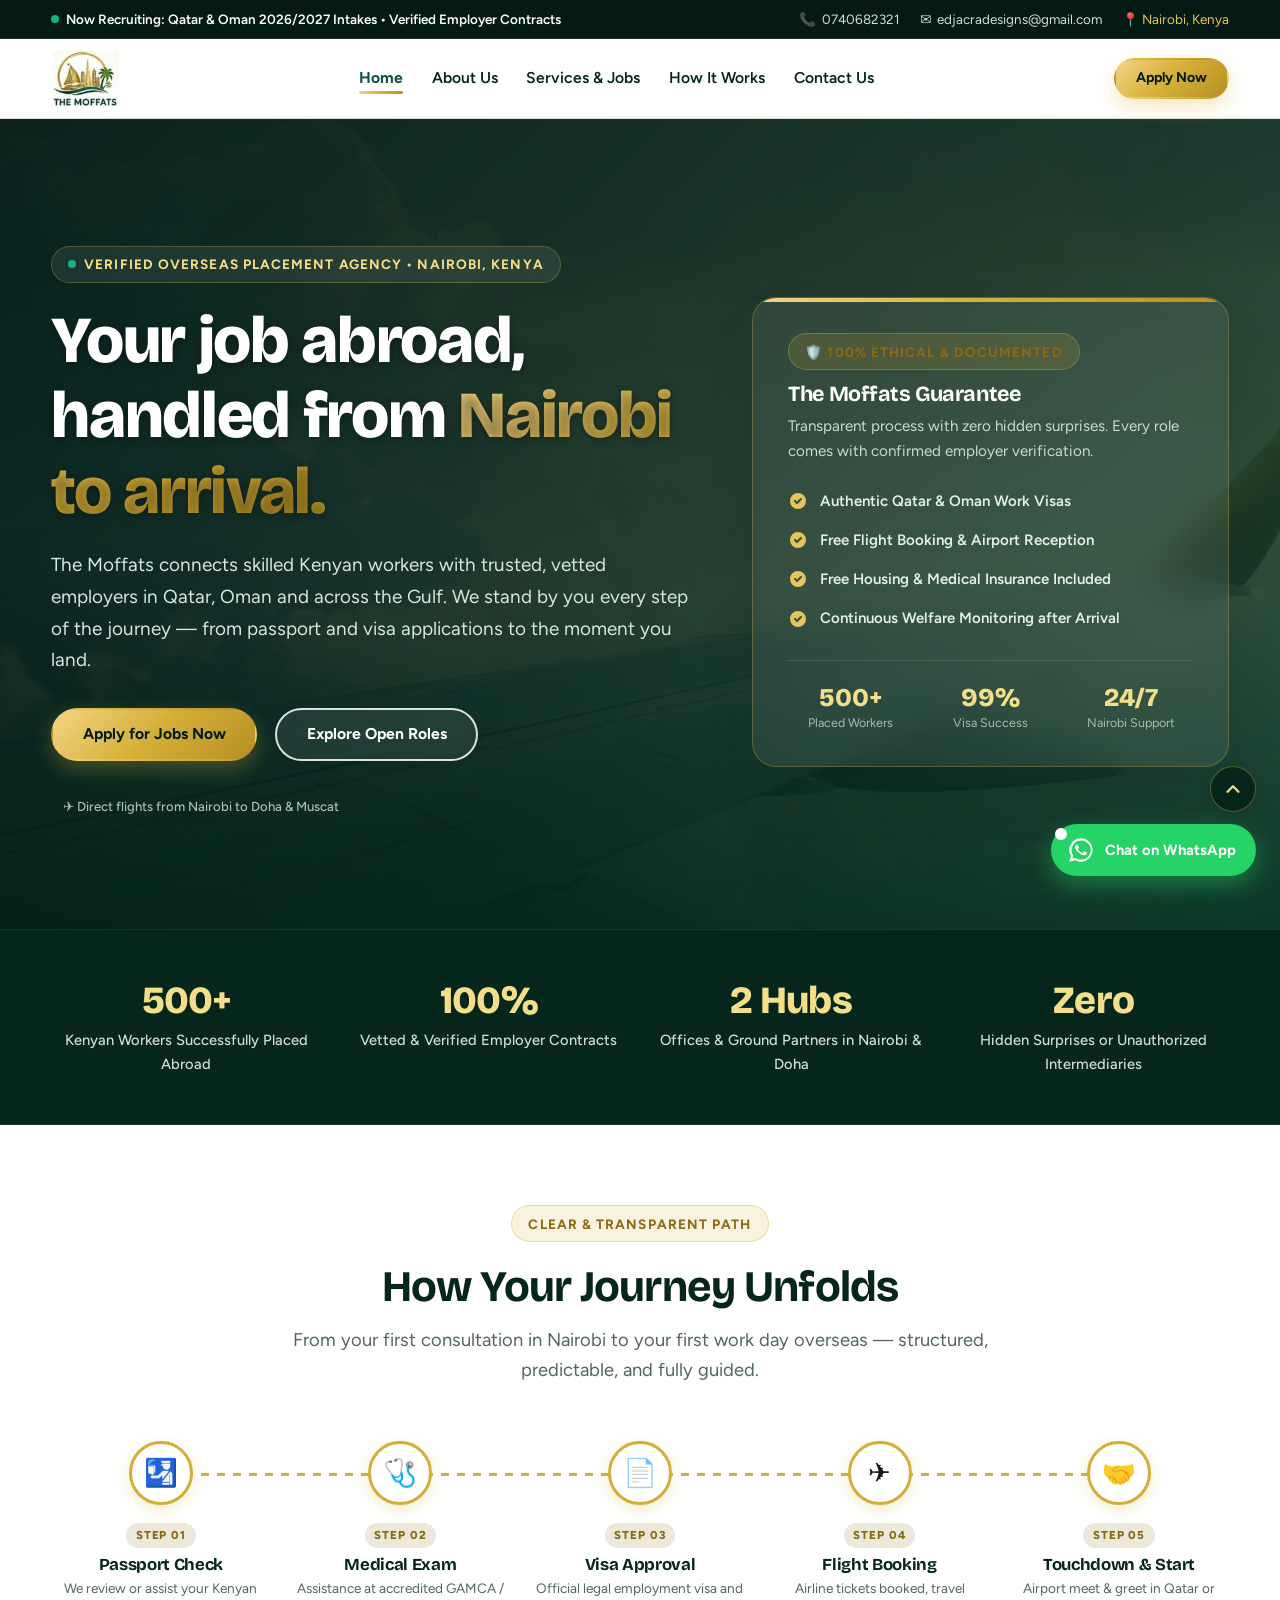
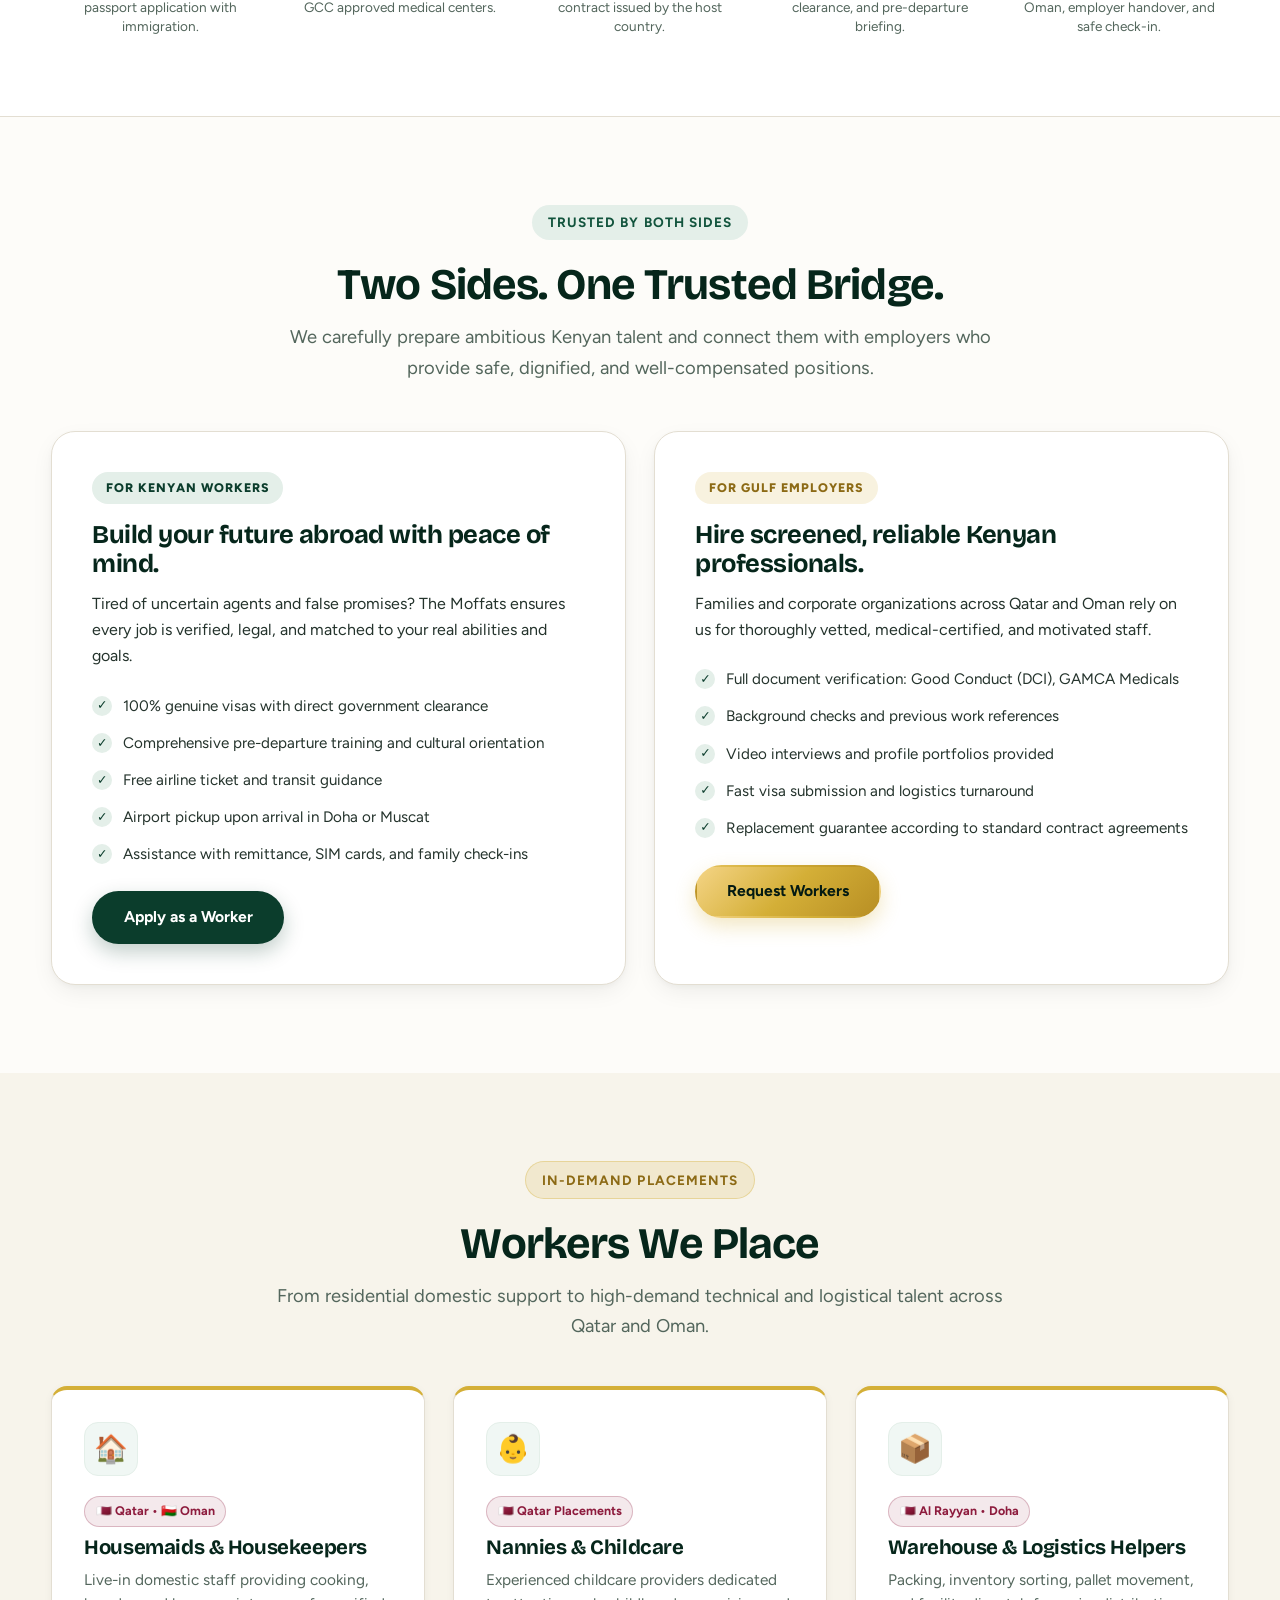
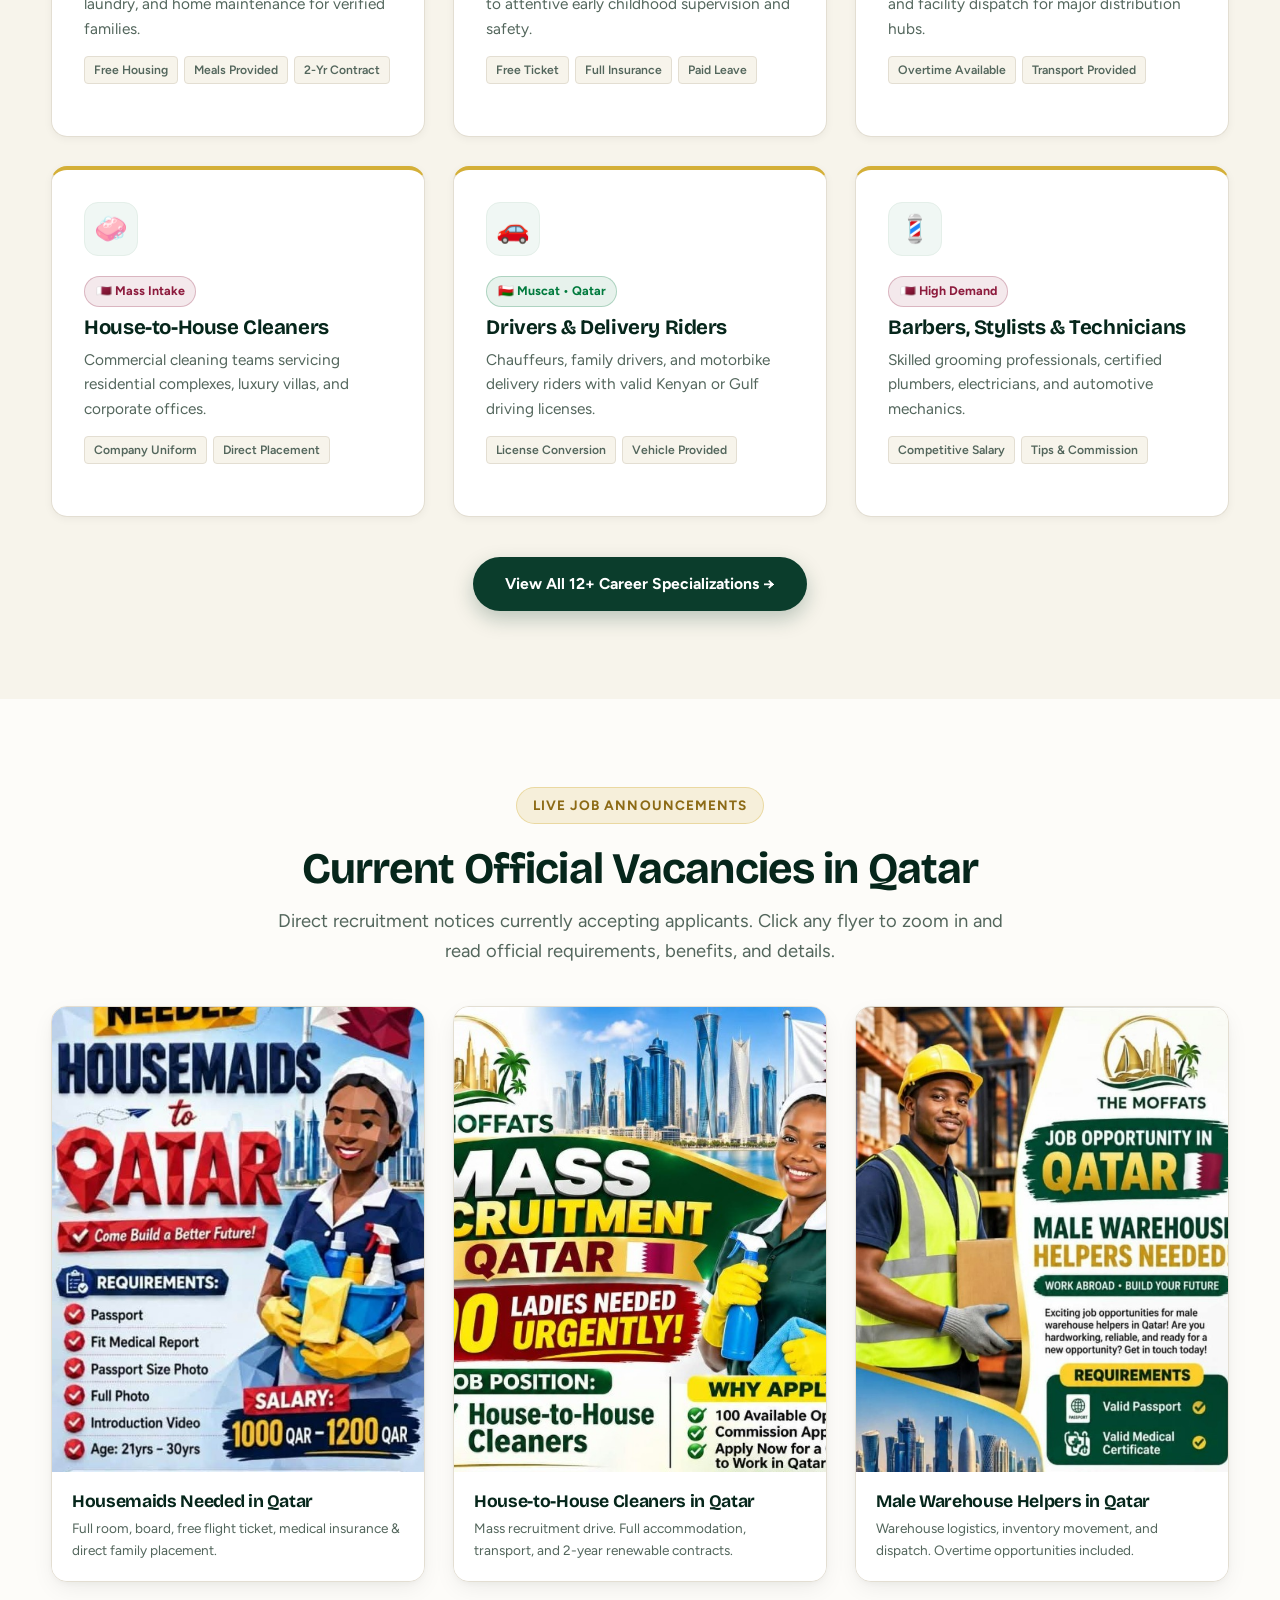
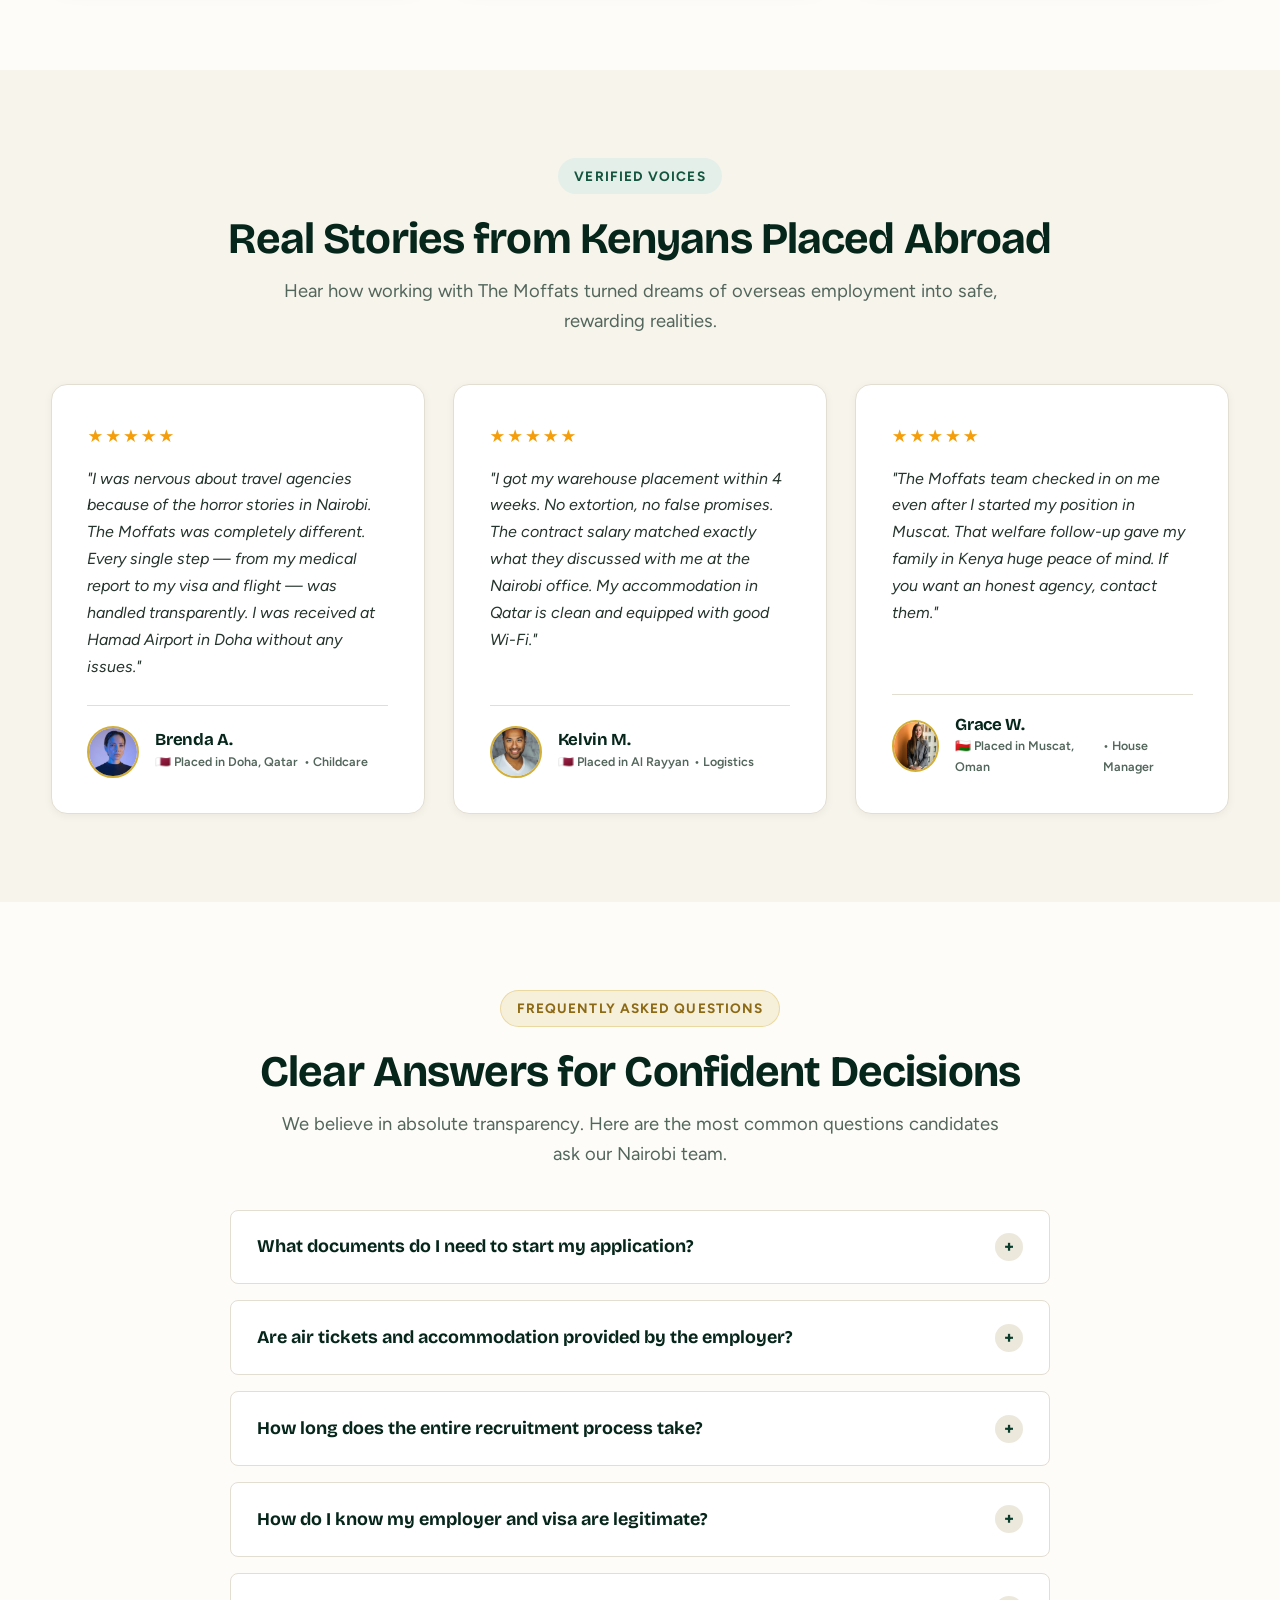
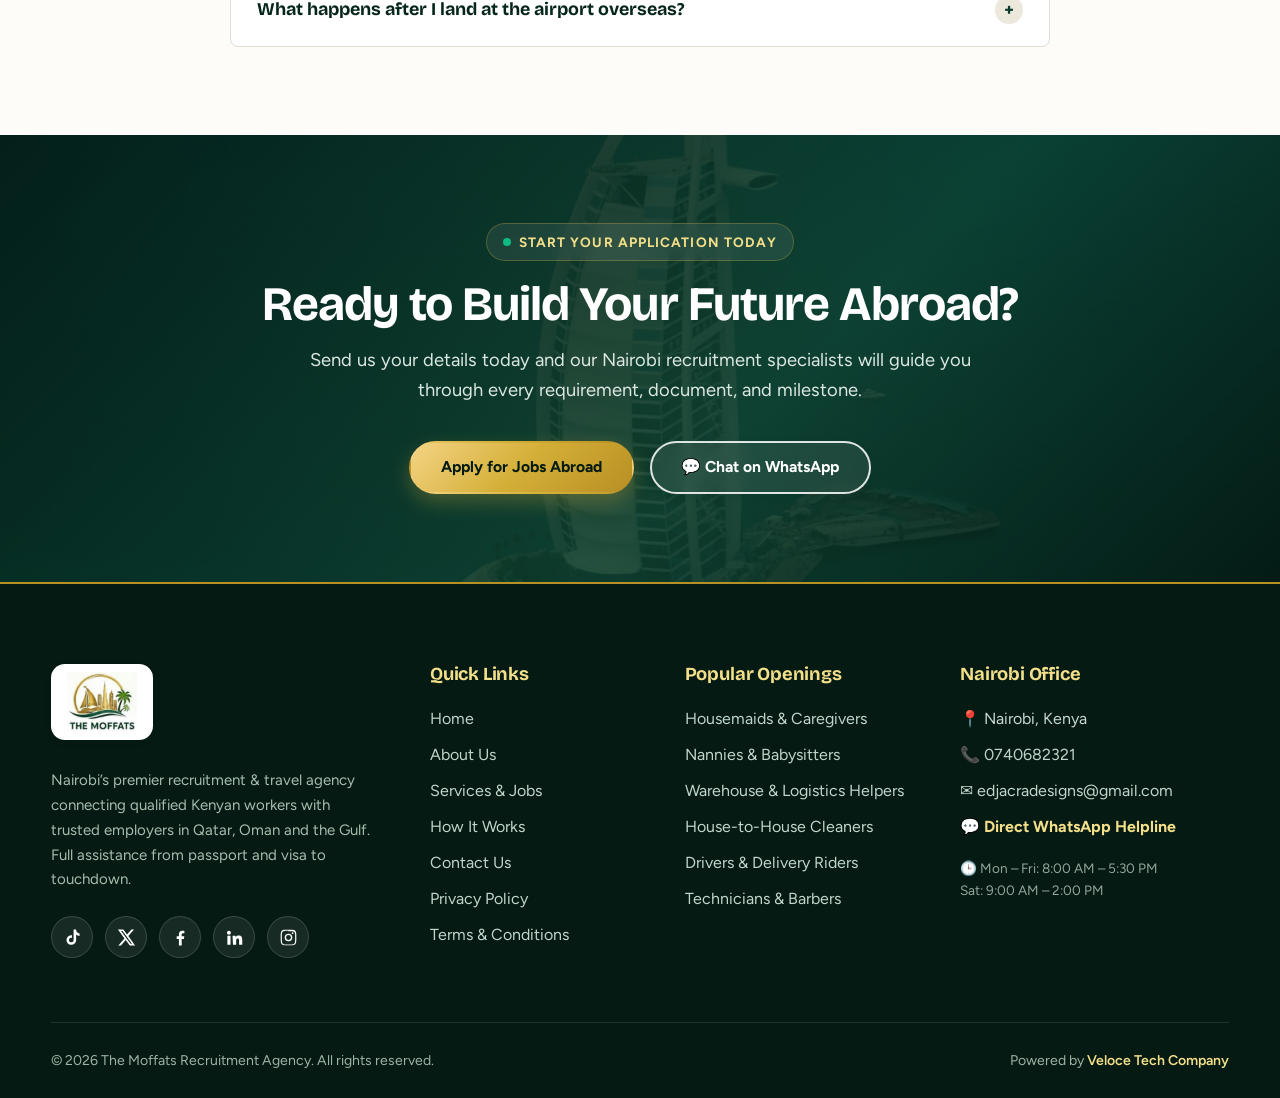
==== index.html @ 2dc6fce7 "Add files via upload" ====
<!DOCTYPE html>
<html lang="en">
<head>
<meta charset="UTF-8">
<meta name="viewport" content="width=device-width, initial-scale=1">
<title>Work Abroad Made Simple | The Moffats Nairobi</title>
<meta name="description" content="The Moffats connects skilled Kenyan workers to trusted employers in Qatar, Oman and beyond. Full passport, medical, visa, flight and arrival support.">
<link rel="icon" type="image/png" href="images/favicon.png">
<link rel="shortcut icon" href="images/favicon.ico">
<link rel="apple-touch-icon" href="images/favicon.png">
<link rel="preconnect" href="https://fonts.googleapis.com">
<link rel="preconnect" href="https://fonts.gstatic.com" crossorigin>
<link href="https://fonts.googleapis.com/css2?family=Bricolage+Grotesque:wght@600;700;800&family=Figtree:wght@400;500;600;700&display=swap" rel="stylesheet">
<link rel="stylesheet" href="css/styles.css">
</head>
<body>
<div id="site-header"></div>
<main>

<!-- HERO SECTION WITH ROTATING & ZOOMING KEN BURNS BACKGROUND -->
<section class="hero">
  <div class="hero-slider-track" id="hero-slider-track">
    <div class="hero-slide active" style="background-image: url('images/hero-flight.jpg');"></div>
    <div class="hero-slide" style="background-image: url('images/hero-gulf.jpg');"></div>
    <div class="hero-slide" style="background-image: url('images/hero-airport.jpg');"></div>
    <div class="hero-slide" style="background-image: url('images/hero-travelers.jpg');"></div>
  </div>
  <div class="hero-overlay"></div>

  <div class="wrap">
    <div class="hero-grid">
      <div>
        <div class="eyebrow eyebrow-dark">
          <span class="pulse-dot"></span>
          <span>Verified Overseas Placement Agency • Nairobi, Kenya</span>
        </div>
        <h1>Your job abroad, handled from <span class="text-gold">Nairobi to arrival.</span></h1>
        <p>The Moffats connects skilled Kenyan workers with trusted, vetted employers in Qatar, Oman and across the Gulf. We stand by you every step of the journey — from passport and visa applications to the moment you land.</p>
        
        <div class="cta">
          <a class="btn btn-gold" href="contact.html">Apply for Jobs Now</a>
          <a class="btn btn-line" href="services.html">Explore Open Roles</a>
        </div>

        <div class="hero-slider-nav" id="hero-slider-nav"></div>
        <div class="hero-slide-caption" id="hero-slide-caption">
          ✈️ Direct flights from Nairobi to Doha &amp; Muscat
        </div>
      </div>

      <div>
        <div class="hero-card">
          <div class="eyebrow eyebrow-gold" style="margin-bottom:0.75rem;">
            <span>🛡️ 100% Ethical &amp; Documented</span>
          </div>
          <h3>The Moffats Guarantee</h3>
          <p>Transparent process with zero hidden surprises. Every role comes with confirmed employer verification.</p>
          
          <ul class="hero-perk-list">
            <li class="hero-perk-item">
              <svg viewBox="0 0 20 20"><path fill-rule="evenodd" d="M10 18a8 8 0 100-16 8 8 0 000 16zm3.707-9.293a1 1 0 00-1.414-1.414L9 10.586 7.707 9.293a1 1 0 00-1.414 1.414l2 2a1 1 0 001.414 0l4-4z" clip-rule="evenodd"/></svg>
              <span>Authentic Qatar &amp; Oman Work Visas</span>
            </li>
            <li class="hero-perk-item">
              <svg viewBox="0 0 20 20"><path fill-rule="evenodd" d="M10 18a8 8 0 100-16 8 8 0 000 16zm3.707-9.293a1 1 0 00-1.414-1.414L9 10.586 7.707 9.293a1 1 0 00-1.414 1.414l2 2a1 1 0 001.414 0l4-4z" clip-rule="evenodd"/></svg>
              <span>Free Flight Booking &amp; Airport Reception</span>
            </li>
            <li class="hero-perk-item">
              <svg viewBox="0 0 20 20"><path fill-rule="evenodd" d="M10 18a8 8 0 100-16 8 8 0 000 16zm3.707-9.293a1 1 0 00-1.414-1.414L9 10.586 7.707 9.293a1 1 0 00-1.414 1.414l2 2a1 1 0 001.414 0l4-4z" clip-rule="evenodd"/></svg>
              <span>Free Housing &amp; Medical Insurance Included</span>
            </li>
            <li class="hero-perk-item">
              <svg viewBox="0 0 20 20"><path fill-rule="evenodd" d="M10 18a8 8 0 100-16 8 8 0 000 16zm3.707-9.293a1 1 0 00-1.414-1.414L9 10.586 7.707 9.293a1 1 0 00-1.414 1.414l2 2a1 1 0 001.414 0l4-4z" clip-rule="evenodd"/></svg>
              <span>Continuous Welfare Monitoring after Arrival</span>
            </li>
          </ul>

          <div class="hero-stats-row">
            <div>
              <div class="hero-stat-val">500+</div>
              <div class="hero-stat-lbl">Placed Workers</div>
            </div>
            <div>
              <div class="hero-stat-val">99%</div>
              <div class="hero-stat-lbl">Visa Success</div>
            </div>
            <div>
              <div class="hero-stat-val">24/7</div>
              <div class="hero-stat-lbl">Nairobi Support</div>
            </div>
          </div>
        </div>
      </div>
    </div>
  </div>
</section>

<!-- TRUST STATS STRIP -->
<div class="trust-strip">
  <div class="wrap">
    <div class="trust-strip-grid">
      <div class="trust-item">
        <h3>500+</h3>
        <p>Kenyan Workers Successfully Placed Abroad</p>
      </div>
      <div class="trust-item">
        <h3>100%</h3>
        <p>Vetted &amp; Verified Employer Contracts</p>
      </div>
      <div class="trust-item">
        <h3>2 Hubs</h3>
        <p>Offices &amp; Ground Partners in Nairobi &amp; Doha</p>
      </div>
      <div class="trust-item">
        <h3>Zero</h3>
        <p>Hidden Surprises or Unauthorized Intermediaries</p>
      </div>
    </div>
  </div>
</div>

<!-- 5-STEP JOURNEY ROUTE -->
<section class="route-section">
  <div class="wrap center">
    <div class="eyebrow eyebrow-gold">
      <span>Clear &amp; Transparent Path</span>
    </div>
    <h2>How Your Journey Unfolds</h2>
    <p class="lead">From your first consultation in Nairobi to your first work day overseas — structured, predictable, and fully guided.</p>

    <div class="route-timeline">
      <div class="route-node">
        <div class="route-icon-box">🛂</div>
        <span class="route-step-num">Step 01</span>
        <h4>Passport Check</h4>
        <p>We review or assist your Kenyan passport application with immigration.</p>
      </div>
      <div class="route-node">
        <div class="route-icon-box">🩺</div>
        <span class="route-step-num">Step 02</span>
        <h4>Medical Exam</h4>
        <p>Assistance at accredited GAMCA / GCC approved medical centers.</p>
      </div>
      <div class="route-node">
        <div class="route-icon-box">📄</div>
        <span class="route-step-num">Step 03</span>
        <h4>Visa Approval</h4>
        <p>Official legal employment visa and contract issued by the host country.</p>
      </div>
      <div class="route-node">
        <div class="route-icon-box">✈️</div>
        <span class="route-step-num">Step 04</span>
        <h4>Flight Booking</h4>
        <p>Airline tickets booked, travel clearance, and pre-departure briefing.</p>
      </div>
      <div class="route-node">
        <div class="route-icon-box">🤝</div>
        <span class="route-step-num">Step 05</span>
        <h4>Touchdown &amp; Start</h4>
        <p>Airport meet &amp; greet in Qatar or Oman, employer handover, and safe check-in.</p>
      </div>
    </div>
  </div>
</section>

<!-- WHO WE HELP (DUAL AUDIENCE) -->
<section>
  <div class="wrap">
    <div class="center" style="margin-bottom:3rem;">
      <div class="eyebrow">
        <span>Trusted By Both Sides</span>
      </div>
      <h2>Two Sides. One Trusted Bridge.</h2>
      <p class="lead">We carefully prepare ambitious Kenyan talent and connect them with employers who provide safe, dignified, and well-compensated positions.</p>
    </div>

    <div class="grid g2">
      <div class="audience-card">
        <span class="audience-badge worker">For Kenyan Workers</span>
        <h3>Build your future abroad with peace of mind.</h3>
        <p>Tired of uncertain agents and false promises? The Moffats ensures every job is verified, legal, and matched to your real abilities and goals.</p>
        
        <ul class="checklist">
          <li>100% genuine visas with direct government clearance</li>
          <li>Comprehensive pre-departure training and cultural orientation</li>
          <li>Free airline ticket and transit guidance</li>
          <li>Airport pickup upon arrival in Doha or Muscat</li>
          <li>Assistance with remittance, SIM cards, and family check-ins</li>
        </ul>

        <div style="margin-top:1.5rem;">
          <a class="btn btn-green" href="contact.html">Apply as a Worker</a>
        </div>
      </div>

      <div class="audience-card">
        <span class="audience-badge employer">For Gulf Employers</span>
        <h3>Hire screened, reliable Kenyan professionals.</h3>
        <p>Families and corporate organizations across Qatar and Oman rely on us for thoroughly vetted, medical-certified, and motivated staff.</p>

        <ul class="checklist">
          <li>Full document verification: Good Conduct (DCI), GAMCA Medicals</li>
          <li>Background checks and previous work references</li>
          <li>Video interviews and profile portfolios provided</li>
          <li>Fast visa submission and logistics turnaround</li>
          <li>Replacement guarantee according to standard contract agreements</li>
        </ul>

        <div style="margin-top:1.5rem;">
          <a class="btn btn-gold" href="contact.html">Request Workers</a>
        </div>
      </div>
    </div>
  </div>
</section>

<!-- ROLES WE PLACE (CLEAN CARDS) -->
<section class="sand">
  <div class="wrap">
    <div class="center">
      <div class="eyebrow eyebrow-gold">
        <span>In-Demand Placements</span>
      </div>
      <h2>Workers We Place</h2>
      <p class="lead">From residential domestic support to high-demand technical and logistical talent across Qatar and Oman.</p>
    </div>

    <div class="grid g3">
      <div class="card gold">
        <div class="card-icon">🏠</div>
        <div class="job-badge job-badge-qatar" style="align-self:flex-start; margin-bottom:0.6rem;">🇶🇦 Qatar &bull; 🇴🇲 Oman</div>
        <h3>Housemaids &amp; Housekeepers</h3>
        <p>Live-in domestic staff providing cooking, laundry, and home maintenance for verified families.</p>
        <div class="job-perks">
          <span class="perk-tag">Free Housing</span>
          <span class="perk-tag">Meals Provided</span>
          <span class="perk-tag">2-Yr Contract</span>
        </div>
      </div>

      <div class="card gold">
        <div class="card-icon">👶</div>
        <div class="job-badge job-badge-qatar" style="align-self:flex-start; margin-bottom:0.6rem;">🇶🇦 Qatar Placements</div>
        <h3>Nannies &amp; Childcare</h3>
        <p>Experienced childcare providers dedicated to attentive early childhood supervision and safety.</p>
        <div class="job-perks">
          <span class="perk-tag">Free Ticket</span>
          <span class="perk-tag">Full Insurance</span>
          <span class="perk-tag">Paid Leave</span>
        </div>
      </div>

      <div class="card gold">
        <div class="card-icon">📦</div>
        <div class="job-badge job-badge-qatar" style="align-self:flex-start; margin-bottom:0.6rem;">🇶🇦 Al Rayyan &bull; Doha</div>
        <h3>Warehouse &amp; Logistics Helpers</h3>
        <p>Packing, inventory sorting, pallet movement, and facility dispatch for major distribution hubs.</p>
        <div class="job-perks">
          <span class="perk-tag">Overtime Available</span>
          <span class="perk-tag">Transport Provided</span>
        </div>
      </div>

      <div class="card gold">
        <div class="card-icon">🧼</div>
        <div class="job-badge job-badge-qatar" style="align-self:flex-start; margin-bottom:0.6rem;">🇶🇦 Mass Intake</div>
        <h3>House-to-House Cleaners</h3>
        <p>Commercial cleaning teams servicing residential complexes, luxury villas, and corporate offices.</p>
        <div class="job-perks">
          <span class="perk-tag">Company Uniform</span>
          <span class="perk-tag">Direct Placement</span>
        </div>
      </div>

      <div class="card gold">
        <div class="card-icon">🚗</div>
        <div class="job-badge job-badge-oman" style="align-self:flex-start; margin-bottom:0.6rem;">🇴🇲 Muscat &bull; Qatar</div>
        <h3>Drivers &amp; Delivery Riders</h3>
        <p>Chauffeurs, family drivers, and motorbike delivery riders with valid Kenyan or Gulf driving licenses.</p>
        <div class="job-perks">
          <span class="perk-tag">License Conversion</span>
          <span class="perk-tag">Vehicle Provided</span>
        </div>
      </div>

      <div class="card gold">
        <div class="card-icon">💈</div>
        <div class="job-badge job-badge-qatar" style="align-self:flex-start; margin-bottom:0.6rem;">🇶🇦 High Demand</div>
        <h3>Barbers, Stylists &amp; Technicians</h3>
        <p>Skilled grooming professionals, certified plumbers, electricians, and automotive mechanics.</p>
        <div class="job-perks">
          <span class="perk-tag">Competitive Salary</span>
          <span class="perk-tag">Tips &amp; Commission</span>
        </div>
      </div>
    </div>

    <div class="center" style="margin-top:2.5rem;">
      <a class="btn btn-green" href="services.html">View All 12+ Career Specializations &rarr;</a>
    </div>
  </div>
</section>

<!-- OFFICIAL FLYER POSTERS WITH INTERACTIVE LIGHTBOX ZOOM -->
<section>
  <div class="wrap">
    <div class="center">
      <div class="eyebrow eyebrow-gold">
        <span>Live Job Announcements</span>
      </div>
      <h2>Current Official Vacancies in Qatar</h2>
      <p class="lead">Direct recruitment notices currently accepting applicants. Click any flyer to zoom in and read official requirements, benefits, and details.</p>
    </div>

    <div class="flyers-grid">
      <div class="flyer-item" data-title="Urgent Recruitment: Housemaids in Qatar">
        <div class="flyer-img-wrap">
          <img src="images/job-housemaids-qatar.jpg" alt="Housemaids Needed in Qatar" loading="lazy">
          <div class="flyer-zoom-hint">
            <span class="flyer-zoom-icon">🔍</span>
            <span style="font-weight:700; font-size:0.95rem;">Click to Zoom Flyer</span>
          </div>
        </div>
        <div class="flyer-details">
          <h4>Housemaids Needed in Qatar</h4>
          <p>Full room, board, free flight ticket, medical insurance &amp; direct family placement.</p>
        </div>
      </div>

      <div class="flyer-item" data-title="Mass Recruitment: House-to-House Cleaners in Qatar">
        <div class="flyer-img-wrap">
          <img src="images/job-house-cleaners-qatar.jpg" alt="Mass Recruitment of House-to-House Cleaners in Qatar" loading="lazy">
          <div class="flyer-zoom-hint">
            <span class="flyer-zoom-icon">🔍</span>
            <span style="font-weight:700; font-size:0.95rem;">Click to Zoom Flyer</span>
          </div>
        </div>
        <div class="flyer-details">
          <h4>House-to-House Cleaners in Qatar</h4>
          <p>Mass recruitment drive. Full accommodation, transport, and 2-year renewable contracts.</p>
        </div>
      </div>

      <div class="flyer-item" data-title="Urgent Recruitment: Male Warehouse Helpers in Qatar">
        <div class="flyer-img-wrap">
          <img src="images/job-warehouse-helpers-qatar.jpg" alt="Male Warehouse Helpers Needed in Qatar" loading="lazy">
          <div class="flyer-zoom-hint">
            <span class="flyer-zoom-icon">🔍</span>
            <span style="font-weight:700; font-size:0.95rem;">Click to Zoom Flyer</span>
          </div>
        </div>
        <div class="flyer-details">
          <h4>Male Warehouse Helpers in Qatar</h4>
          <p>Warehouse logistics, inventory movement, and dispatch. Overtime opportunities included.</p>
        </div>
      </div>
    </div>
  </div>
</section>

<!-- AUTHENTIC TESTIMONIALS & PLACEMENT STORIES -->
<section class="sand">
  <div class="wrap">
    <div class="center">
      <div class="eyebrow">
        <span>Verified Voices</span>
      </div>
      <h2>Real Stories from Kenyans Placed Abroad</h2>
      <p class="lead">Hear how working with The Moffats turned dreams of overseas employment into safe, rewarding realities.</p>
    </div>

    <div class="testimonials-grid">
      <div class="testimonial-card">
        <div>
          <div class="testimonial-stars">★★★★★</div>
          <p class="testimonial-quote">"I was nervous about travel agencies because of the horror stories in Nairobi. The Moffats was completely different. Every single step — from my medical report to my visa and flight — was handled transparently. I was received at Hamad Airport in Doha without any issues."</p>
        </div>
        <div class="testimonial-author">
          <img src="images/person-worker1.jpg" alt="Brenda A." class="testimonial-avatar" loading="lazy">
          <div class="testimonial-info">
            <h4>Brenda A.</h4>
            <div class="testimonial-badge"><span>🇶🇦 Placed in Doha, Qatar</span> &bull; Childcare</div>
          </div>
        </div>
      </div>

      <div class="testimonial-card">
        <div>
          <div class="testimonial-stars">★★★★★</div>
          <p class="testimonial-quote">"I got my warehouse placement within 4 weeks. No extortion, no false promises. The contract salary matched exactly what they discussed with me at the Nairobi office. My accommodation in Qatar is clean and equipped with good Wi-Fi."</p>
        </div>
        <div class="testimonial-author">
          <img src="images/person-worker2.jpg" alt="Kelvin M." class="testimonial-avatar" loading="lazy">
          <div class="testimonial-info">
            <h4>Kelvin M.</h4>
            <div class="testimonial-badge"><span>🇶🇦 Placed in Al Rayyan</span> &bull; Logistics</div>
          </div>
        </div>
      </div>

      <div class="testimonial-card">
        <div>
          <div class="testimonial-stars">★★★★★</div>
          <p class="testimonial-quote">"The Moffats team checked in on me even after I started my position in Muscat. That welfare follow-up gave my family in Kenya huge peace of mind. If you want an honest agency, contact them."</p>
        </div>
        <div class="testimonial-author">
          <img src="images/person-worker3.jpg" alt="Grace W." class="testimonial-avatar" loading="lazy">
          <div class="testimonial-info">
            <h4>Grace W.</h4>
            <div class="testimonial-badge"><span>🇴🇲 Placed in Muscat, Oman</span> &bull; House Manager</div>
          </div>
        </div>
      </div>
    </div>
  </div>
</section>

<!-- FREQUENTLY ASKED QUESTIONS (ACCORDION) -->
<section>
  <div class="wrap">
    <div class="center">
      <div class="eyebrow eyebrow-gold">
        <span>Frequently Asked Questions</span>
      </div>
      <h2>Clear Answers for Confident Decisions</h2>
      <p class="lead">We believe in absolute transparency. Here are the most common questions candidates ask our Nairobi team.</p>
    </div>

    <div class="faq-list">
      <div class="faq-item">
        <button class="faq-question" type="button" aria-expanded="false">
          <span>What documents do I need to start my application?</span>
          <span class="faq-icon">+</span>
        </button>
        <div class="faq-answer">
          <p>To begin, you will need a valid Kenyan passport (with at least 6 months validity), a National ID card, passport-size photographs (white background), a clean Certificate of Good Conduct from the DCI, and an accredited medical fitness certificate. If you do not have a passport yet, our Nairobi office can guide you through the eCitizen application process.</p>
        </div>
      </div>

      <div class="faq-item">
        <button class="faq-question" type="button" aria-expanded="false">
          <span>Are air tickets and accommodation provided by the employer?</span>
          <span class="faq-icon">+</span>
        </button>
        <div class="faq-answer">
          <p>Yes. For all standard 2-year Gulf placements (including Qatar and Oman), airfares to the host country, accommodation, and medical insurance are provided by the contracted employer as mandated by labor agreements. Full details are outlined in your official offer letter before departure.</p>
        </div>
      </div>

      <div class="faq-item">
        <button class="faq-question" type="button" aria-expanded="false">
          <span>How long does the entire recruitment process take?</span>
          <span class="faq-icon">+</span>
        </button>
        <div class="faq-answer">
          <p>On average, the process takes between 3 to 6 weeks from your initial document submission to flight departure. This includes medical examinations, employer selection, visa processing by the host country’s labor ministry, and flight booking.</p>
        </div>
      </div>

      <div class="faq-item">
        <button class="faq-question" type="button" aria-expanded="false">
          <span>How do I know my employer and visa are legitimate?</span>
          <span class="faq-icon">+</span>
        </button>
        <div class="faq-answer">
          <p>All visas issued through The Moffats are verified work permits generated directly by the Ministry of Interior in Qatar or the Royal Oman Police / Ministry of Labour. We provide verifiable visa approval numbers that you can check directly on official government portals before boarding your flight.</p>
        </div>
      </div>

      <div class="faq-item">
        <button class="faq-question" type="button" aria-expanded="false">
          <span>What happens after I land at the airport overseas?</span>
          <span class="faq-icon">+</span>
        </button>
        <div class="faq-answer">
          <p>You will be greeted at the arrivals terminal by our licensed on-ground partner or your employer’s authorized representative. They will assist you with transport to your accommodation, SIM card registration, local orientation, and initial workplace onboarding.</p>
        </div>
      </div>
    </div>
  </div>
</section>

<!-- CALL TO ACTION BAND WITH KEN BURNS BACKGROUND -->
<section class="band">
  <div class="kenburns-bg" style="background-image: url('images/banner-cta.jpg');"></div>
  <div class="wrap">
    <div class="eyebrow eyebrow-dark" style="margin-bottom:1rem;">
      <span class="pulse-dot"></span>
      <span>Start Your Application Today</span>
    </div>
    <h2>Ready to Build Your Future Abroad?</h2>
    <p>Send us your details today and our Nairobi recruitment specialists will guide you through every requirement, document, and milestone.</p>
    
    <div class="band-btns">
      <a class="btn btn-gold" href="contact.html">Apply for Jobs Abroad</a>
      <a class="btn btn-line" href="https://wa.me/254740682321?text=Hello%20The%20Moffats%2C%20I%20am%20ready%20to%20apply%20for%20a%20job%20abroad." target="_blank" rel="noopener">
        💬 Chat on WhatsApp
      </a>
    </div>
  </div>
</section>

</main>
<div id="site-footer"></div>
<script src="js/main.js"></script>
</body>
</html>
---- css/styles.css ----
/* ==========================================================================
   THE MOFFATS – Modern, Aesthetic, Authentic Design System
   Nairobi to Gulf Overseas Recruitment & Travel Support
   ========================================================================== */

:root {
  /* Brand Color Palette */
  --green-950: #041a12;
  --green-900: #06261b;
  --green-800: #0b3d2c;
  --green-700: #12543d;
  --green-600: #196f52;
  --green-500: #228b67;
  --green-100: #e4efe9;
  --green-50:  #f0f7f4;

  --gold-500: #d4af37;
  --gold-400: #e5c45b;
  --gold-300: #f3df89;
  --gold-600: #b89125;
  --gold-700: #8c6a15;
  --gold-gradient: linear-gradient(135deg, #f4d485 0%, #d4af37 50%, #b88f24 100%);
  --gold-glow: rgba(212, 175, 55, 0.28);

  --ink: #0f1c16;
  --ink-soft: #24332c;
  --mute: #53665c;
  --mute-light: #7a8e84;

  --sand-50: #fdfcf9;
  --sand-100: #f7f4eb;
  --sand-200: #ede8dc;
  --line: #e3ded2;
  --white: #ffffff;

  /* Elevations & Shadows */
  --shadow-sm: 0 2px 8px rgba(4, 26, 18, 0.05);
  --shadow-md: 0 8px 24px -4px rgba(4, 26, 18, 0.08), 0 2px 6px -1px rgba(4, 26, 18, 0.04);
  --shadow-lg: 0 20px 40px -10px rgba(4, 26, 18, 0.14), 0 6px 12px -2px rgba(4, 26, 18, 0.05);
  --shadow-xl: 0 30px 60px -15px rgba(4, 26, 18, 0.22);
  --shadow-gold: 0 8px 25px rgba(212, 175, 55, 0.35);

  /* Borders & Radius */
  --r-sm: 8px;
  --r: 16px;
  --r-lg: 24px;
  --r-full: 9999px;

  /* Transitions */
  --trans-fast: 0.2s cubic-bezier(0.16, 1, 0.3, 1);
  --trans: 0.35s cubic-bezier(0.16, 1, 0.3, 1);
  --trans-slow: 0.6s cubic-bezier(0.16, 1, 0.3, 1);
}

/* Base Reset & Typography */
*, *::before, *::after {
  box-sizing: border-box;
  margin: 0;
  padding: 0;
}

html {
  scroll-behavior: smooth;
  font-size: 16px;
  -webkit-text-size-adjust: 100%;
}

body {
  font-family: 'Figtree', system-ui, -apple-system, BlinkMacSystemFont, 'Segoe UI', Roboto, sans-serif;
  color: var(--ink);
  background-color: var(--sand-50);
  line-height: 1.65;
  -webkit-font-smoothing: antialiased;
  -moz-osx-font-smoothing: grayscale;
  overflow-x: hidden;
}

h1, h2, h3, h4, h5 {
  font-family: 'Bricolage Grotesque', 'Figtree', sans-serif;
  line-height: 1.15;
  color: var(--green-900);
  letter-spacing: -0.02em;
  font-weight: 700;
}

h1 {
  font-size: clamp(2.4rem, 5.2vw, 4.1rem);
  font-weight: 800;
}

h2 {
  font-size: clamp(1.85rem, 3.4vw, 2.75rem);
  margin-bottom: 0.75rem;
}

h3 {
  font-size: clamp(1.25rem, 2vw, 1.45rem);
  margin-bottom: 0.5rem;
}

p {
  color: var(--ink-soft);
}

a {
  color: inherit;
  text-decoration: none;
  transition: var(--trans-fast);
}

img {
  max-width: 100%;
  height: auto;
  display: block;
}

button, input, select, textarea {
  font: inherit;
}

:focus-visible {
  outline: 3px solid var(--gold-500);
  outline-offset: 3px;
}

/* Layout Containers */
.wrap {
  width: min(1200px, 92%);
  margin: 0 auto;
}

.wrap-sm {
  width: min(840px, 92%);
  margin: 0 auto;
}

section {
  padding: 5.5rem 0;
  position: relative;
}

.center {
  text-align: center;
}

.center .lead {
  margin-left: auto;
  margin-right: auto;
}

.lead {
  color: var(--mute);
  font-size: 1.15rem;
  max-width: 62ch;
  line-height: 1.65;
}

.lead-light {
  color: #d8e5df;
}

/* Pill Badges & Eyebrows */
.eyebrow {
  display: inline-flex;
  align-items: center;
  gap: 0.5rem;
  font-size: 0.85rem;
  font-weight: 700;
  text-transform: uppercase;
  letter-spacing: 0.08em;
  color: var(--green-700);
  background: var(--green-100);
  padding: 0.4rem 1rem;
  border-radius: var(--r-full);
  margin-bottom: 1.25rem;
}

.eyebrow-gold {
  color: var(--gold-700);
  background: rgba(212, 175, 55, 0.16);
  border: 1px solid rgba(212, 175, 55, 0.35);
}

.eyebrow-dark {
  color: var(--gold-300);
  background: rgba(255, 255, 255, 0.08);
  border: 1px solid rgba(212, 175, 55, 0.3);
  backdrop-filter: blur(8px);
}

.pulse-dot {
  width: 8px;
  height: 8px;
  border-radius: 50%;
  background: #10b981;
  box-shadow: 0 0 0 0 rgba(16, 185, 129, 0.7);
  animation: pulseBeacon 2s infinite;
}

@keyframes pulseBeacon {
  0% {
    transform: scale(0.95);
    box-shadow: 0 0 0 0 rgba(16, 185, 129, 0.7);
  }
  70% {
    transform: scale(1);
    box-shadow: 0 0 0 7px rgba(16, 185, 129, 0);
  }
  100% {
    transform: scale(0.95);
    box-shadow: 0 0 0 0 rgba(16, 185, 129, 0);
  }
}

/* Buttons */
.btn {
  display: inline-flex;
  align-items: center;
  justify-content: center;
  gap: 0.55rem;
  padding: 0.95rem 1.85rem;
  border-radius: var(--r-full);
  font-weight: 700;
  font-size: 0.98rem;
  text-decoration: none;
  border: 2px solid transparent;
  cursor: pointer;
  transition: var(--trans);
  position: relative;
  overflow: hidden;
  box-shadow: var(--shadow-sm);
  line-height: 1.2;
}

.btn:active {
  transform: translateY(1px);
}

.btn-gold {
  background: var(--gold-gradient);
  color: var(--green-950);
  box-shadow: 0 8px 20px rgba(212, 175, 55, 0.3);
}

.btn-gold:hover {
  background: linear-gradient(135deg, #fae29f 0%, #e2be49 50%, #c49a2a 100%);
  box-shadow: 0 12px 28px rgba(212, 175, 55, 0.45);
  transform: translateY(-2px);
}

.btn-green {
  background: var(--green-800);
  color: #ffffff;
  box-shadow: 0 8px 20px rgba(11, 61, 44, 0.25);
}

.btn-green:hover {
  background: var(--green-700);
  box-shadow: 0 12px 28px rgba(11, 61, 44, 0.35);
  transform: translateY(-2px);
}

.btn-line {
  background: rgba(255, 255, 255, 0.08);
  border: 2px solid rgba(255, 255, 255, 0.85);
  color: #ffffff;
  backdrop-filter: blur(8px);
}

.btn-line:hover {
  background: #ffffff;
  color: var(--green-900);
  border-color: #ffffff;
  transform: translateY(-2px);
}

.btn-line-dark {
  background: transparent;
  border: 2px solid var(--green-800);
  color: var(--green-800);
}

.btn-line-dark:hover {
  background: var(--green-800);
  color: #ffffff;
  transform: translateY(-2px);
}

.btn-sm {
  padding: 0.65rem 1.25rem;
  font-size: 0.88rem;
}

/* ==========================================================================
   ROTATING & ZOOMING BACKGROUND ENGINE (Ken Burns Effect)
   ========================================================================== */

/* Full Hero Ken Burns Rotating Slideshow */
.hero {
  position: relative;
  min-height: 90vh;
  display: flex;
  align-items: center;
  color: #ffffff;
  padding: 6rem 0 5rem;
  overflow: hidden;
  background-color: var(--green-950);
}

.hero-slider-track {
  position: absolute;
  inset: -4%;
  width: 108%;
  height: 108%;
  z-index: 1;
  pointer-events: none;
}

.hero-slide {
  position: absolute;
  inset: 0;
  opacity: 0;
  background-size: cover;
  background-position: center center;
  transition: opacity 1.8s ease-in-out;
  transform-origin: center center;
  will-change: transform, opacity;
}

.hero-slide.active {
  opacity: 1;
  animation: kenBurnsMotion1 9s ease-out forwards;
}

.hero-slide:nth-child(2).active {
  animation: kenBurnsMotion2 9s ease-out forwards;
}

.hero-slide:nth-child(3).active {
  animation: kenBurnsMotion3 9s ease-out forwards;
}

.hero-slide:nth-child(4).active {
  animation: kenBurnsMotion4 9s ease-out forwards;
}

@keyframes kenBurnsMotion1 {
  0% {
    transform: scale(1.0) translate(0%, 0%) rotate(0deg);
  }
  100% {
    transform: scale(1.14) translate(-1.5%, -1%) rotate(0.4deg);
  }
}

@keyframes kenBurnsMotion2 {
  0% {
    transform: scale(1.14) translate(1%, -1%) rotate(-0.3deg);
  }
  100% {
    transform: scale(1.02) translate(-1%, 1%) rotate(0.2deg);
  }
}

@keyframes kenBurnsMotion3 {
  0% {
    transform: scale(1.02) translate(-1%, 1%) rotate(0deg);
  }
  100% {
    transform: scale(1.15) translate(1.5%, -0.5%) rotate(-0.5deg);
  }
}

@keyframes kenBurnsMotion4 {
  0% {
    transform: scale(1.15) translate(0%, 1%) rotate(0.4deg);
  }
  100% {
    transform: scale(1.0) translate(-0.5%, -1%) rotate(-0.2deg);
  }
}

/* Luxury Multi-layer Overlay for crisp text contrast */
.hero-overlay {
  position: absolute;
  inset: 0;
  z-index: 2;
  background:
    linear-gradient(135deg, rgba(4, 26, 18, 0.94) 0%, rgba(6, 38, 27, 0.88) 55%, rgba(11, 61, 44, 0.82) 100%),
    radial-gradient(ellipse at 85% 20%, rgba(212, 175, 55, 0.28) 0%, transparent 60%),
    linear-gradient(to top, rgba(4, 26, 18, 0.9) 0%, transparent 40%);
}

.hero .wrap {
  position: relative;
  z-index: 3;
}

.hero-grid {
  display: grid;
  grid-template-columns: 1.15fr 0.85fr;
  gap: 3.5rem;
  align-items: center;
}

.hero h1 {
  color: #ffffff;
  margin-bottom: 1.25rem;
  text-shadow: 0 2px 10px rgba(0, 0, 0, 0.35);
}

.hero h1 .text-gold {
  background: var(--gold-gradient);
  -webkit-background-clip: text;
  -webkit-text-fill-color: transparent;
  display: inline;
}

.hero p {
  color: #d9e6e0;
  font-size: 1.18rem;
  max-width: 54ch;
  margin-bottom: 2rem;
  line-height: 1.68;
}

.hero .cta {
  display: flex;
  gap: 1.1rem;
  flex-wrap: wrap;
  align-items: center;
}

/* Slider Pagination Indicators */
.hero-slider-nav {
  display: flex;
  align-items: center;
  gap: 0.6rem;
  margin-top: 2.2rem;
}

.hero-slider-nav button {
  width: 10px;
  height: 10px;
  border-radius: var(--r-full);
  border: 1px solid rgba(255, 255, 255, 0.5);
  background: rgba(255, 255, 255, 0.2);
  cursor: pointer;
  padding: 0;
  transition: var(--trans);
}

.hero-slider-nav button.active {
  width: 32px;
  background: var(--gold-500);
  border-color: var(--gold-500);
  box-shadow: 0 0 10px var(--gold-500);
}

.hero-slide-caption {
  font-size: 0.82rem;
  color: #a7c1b5;
  margin-left: 0.75rem;
  font-weight: 500;
  display: flex;
  align-items: center;
  gap: 0.4rem;
}

/* Hero Floating Feature Card */
.hero-card {
  background: rgba(255, 255, 255, 0.08);
  border: 1px solid rgba(212, 175, 55, 0.3);
  backdrop-filter: blur(16px);
  -webkit-backdrop-filter: blur(16px);
  border-radius: var(--r-lg);
  padding: 2.2rem;
  box-shadow: var(--shadow-xl);
  color: #ffffff;
  position: relative;
  overflow: hidden;
}

.hero-card::before {
  content: "";
  position: absolute;
  top: 0;
  left: 0;
  right: 0;
  height: 4px;
  background: var(--gold-gradient);
}

.hero-card h3 {
  color: #ffffff;
  font-size: 1.35rem;
  margin-bottom: 0.4rem;
}

.hero-card p {
  color: #cbdad1;
  font-size: 0.95rem;
  margin-bottom: 1.5rem;
}

.hero-perk-list {
  list-style: none;
  display: grid;
  gap: 0.9rem;
}

.hero-perk-item {
  display: flex;
  align-items: center;
  gap: 0.75rem;
  font-size: 0.94rem;
  color: #e5f0ea;
  font-weight: 600;
}

.hero-perk-item svg {
  width: 20px;
  height: 20px;
  fill: var(--gold-400);
  flex-shrink: 0;
}

.hero-stats-row {
  display: grid;
  grid-template-columns: repeat(3, 1fr);
  gap: 1rem;
  margin-top: 1.8rem;
  padding-top: 1.5rem;
  border-top: 1px solid rgba(255, 255, 255, 0.12);
  text-align: center;
}

.hero-stat-val {
  font-family: 'Bricolage Grotesque', sans-serif;
  font-size: 1.6rem;
  font-weight: 800;
  color: var(--gold-300);
  line-height: 1;
}

.hero-stat-lbl {
  font-size: 0.78rem;
  color: #a4beaf;
  margin-top: 0.3rem;
  line-height: 1.25;
}

/* ==========================================================================
   SUBPAGE HEROES (Ken Burns Atmospheric Zoom)
   ========================================================================== */

.page-hero {
  position: relative;
  overflow: hidden;
  color: #ffffff;
  padding: 5.5rem 0 5rem;
  background-color: var(--green-950);
}

.kenburns-bg {
  position: absolute;
  inset: -6%;
  width: 112%;
  height: 112%;
  background-size: cover;
  background-position: center center;
  animation: slowAtmosphericZoom 20s ease-in-out infinite alternate;
  will-change: transform;
  z-index: 1;
}

@keyframes slowAtmosphericZoom {
  0% {
    transform: scale(1.0) rotate(0deg);
  }
  50% {
    transform: scale(1.09) rotate(0.4deg) translate(-1%, -0.5%);
  }
  100% {
    transform: scale(1.04) rotate(-0.3deg) translate(0.5%, 0.5%);
  }
}

.page-hero::before {
  content: "";
  position: absolute;
  inset: 0;
  z-index: 2;
  background:
    linear-gradient(135deg, rgba(4, 26, 18, 0.93) 0%, rgba(6, 38, 27, 0.88) 60%, rgba(11, 61, 44, 0.84) 100%),
    radial-gradient(circle at 80% 30%, rgba(212, 175, 55, 0.22) 0%, transparent 60%);
}

.page-hero .wrap {
  position: relative;
  z-index: 3;
}

.page-hero h1 {
  color: #ffffff;
  font-size: clamp(2.3rem, 4.4vw, 3.4rem);
  margin-bottom: 0.75rem;
}

.page-hero p {
  color: #d5e5dc;
  font-size: 1.18rem;
  max-width: 60ch;
  line-height: 1.65;
}

.breadcrumbs {
  display: flex;
  align-items: center;
  gap: 0.5rem;
  font-size: 0.88rem;
  color: var(--gold-300);
  margin-bottom: 1.25rem;
  font-weight: 600;
}

.breadcrumbs a {
  color: #cbdad1;
}

.breadcrumbs a:hover {
  color: #ffffff;
}

/* ==========================================================================
   CALL TO ACTION BAND (Ken Burns Background)
   ========================================================================== */

.band {
  position: relative;
  overflow: hidden;
  color: #ffffff;
  text-align: center;
  padding: 5.5rem 0;
  background-color: var(--green-950);
}

.band .kenburns-bg {
  position: absolute;
  inset: -6%;
  width: 112%;
  height: 112%;
  background-size: cover;
  background-position: center center;
  animation: slowAtmosphericZoom 22s ease-in-out infinite alternate;
  will-change: transform;
  z-index: 1;
}

.band::before {
  content: "";
  position: absolute;
  inset: 0;
  z-index: 2;
  background:
    linear-gradient(135deg, rgba(4, 26, 18, 0.92) 0%, rgba(11, 61, 44, 0.88) 60%, rgba(4, 26, 18, 0.94) 100%),
    radial-gradient(circle at 50% 50%, rgba(212, 175, 55, 0.24) 0%, transparent 70%);
}

.band .wrap {
  position: relative;
  z-index: 3;
}

.band h2 {
  color: #ffffff;
  font-size: clamp(2rem, 3.8vw, 3rem);
}

.band p {
  color: #dbe8e1;
  font-size: 1.15rem;
  margin: 0.8rem auto 2.2rem;
  max-width: 58ch;
}

.band-btns {
  display: flex;
  justify-content: center;
  gap: 1rem;
  flex-wrap: wrap;
}

/* ==========================================================================
   HEADER & NAVIGATION
   ========================================================================== */

.topbar {
  background: var(--green-950);
  color: #d1ded7;
  font-size: 0.84rem;
  padding: 0.5rem 0;
  border-bottom: 1px solid rgba(255, 255, 255, 0.08);
}

.topbar .wrap {
  display: flex;
  justify-content: space-between;
  align-items: center;
  gap: 1rem;
  flex-wrap: wrap;
}

.topbar-badge {
  display: inline-flex;
  align-items: center;
  gap: 0.45rem;
  font-weight: 600;
  color: #ffffff;
}

.topbar-contact {
  display: flex;
  align-items: center;
  gap: 1.25rem;
}

.topbar-contact a {
  display: inline-flex;
  align-items: center;
  gap: 0.35rem;
  color: #d1ded7;
}

.topbar-contact a:hover {
  color: var(--gold-300);
}

header.nav {
  position: sticky;
  top: 0;
  z-index: 100;
  background: rgba(255, 255, 255, 0.95);
  backdrop-filter: blur(14px);
  -webkit-backdrop-filter: blur(14px);
  border-bottom: 1px solid var(--line);
  transition: var(--trans);
}

header.nav.scrolled {
  box-shadow: var(--shadow-md);
  background: rgba(255, 255, 255, 0.98);
}

.nav .wrap {
  display: flex;
  align-items: center;
  justify-content: space-between;
  padding: 0.65rem 0;
}

.nav .logo-link {
  display: flex;
  align-items: center;
  gap: 0.75rem;
  text-decoration: none;
}

.nav img.logo-img {
  height: 58px;
  width: auto;
  transition: var(--trans);
}

.nav ul.nav-menu {
  display: flex;
  gap: 1.8rem;
  list-style: none;
  align-items: center;
}

.nav ul.nav-menu a.nav-link {
  text-decoration: none;
  font-weight: 600;
  font-size: 0.98rem;
  color: var(--green-900);
  padding: 0.4rem 0;
  position: relative;
  transition: var(--trans-fast);
}

.nav ul.nav-menu a.nav-link::after {
  content: "";
  position: absolute;
  bottom: 0;
  left: 0;
  width: 0%;
  height: 2.5px;
  background: var(--gold-gradient);
  transition: var(--trans);
  border-radius: var(--r-full);
}

.nav ul.nav-menu a.nav-link:hover::after,
.nav ul.nav-menu a.nav-link.active::after {
  width: 100%;
}

.nav ul.nav-menu a.nav-link.active {
  color: var(--green-700);
  font-weight: 700;
}

.nav-actions {
  display: flex;
  align-items: center;
  gap: 1rem;
}

.burger {
  display: none;
  background: none;
  border: 0;
  cursor: pointer;
  padding: 0.5rem;
  width: 44px;
  height: 44px;
  position: relative;
  border-radius: var(--r-sm);
  color: var(--green-900);
}

.burger span {
  display: block;
  width: 24px;
  height: 2.5px;
  background: var(--green-900);
  margin: 5px auto;
  border-radius: 2px;
  transition: var(--trans);
}

.burger.open span:nth-child(1) {
  transform: translateY(7.5px) rotate(45deg);
}

.burger.open span:nth-child(2) {
  opacity: 0;
}

.burger.open span:nth-child(3) {
  transform: translateY(-7.5px) rotate(-45deg);
}

/* Mobile Drawer */
.mobile-overlay {
  display: none;
  position: fixed;
  inset: 0;
  background: rgba(4, 26, 18, 0.65);
  backdrop-filter: blur(6px);
  z-index: 998;
  opacity: 0;
  transition: opacity var(--trans);
}

.mobile-overlay.active {
  display: block;
  opacity: 1;
}

.mobile-drawer {
  position: fixed;
  top: 0;
  right: -100%;
  width: min(340px, 85%);
  height: 100vh;
  background: #ffffff;
  z-index: 999;
  padding: 2rem 1.75rem;
  display: flex;
  flex-direction: column;
  justify-content: space-between;
  box-shadow: var(--shadow-xl);
  transition: right var(--trans);
  overflow-y: auto;
}

.mobile-drawer.open {
  right: 0;
}

.mobile-drawer-header {
  display: flex;
  align-items: center;
  justify-content: space-between;
  padding-bottom: 1.5rem;
  border-bottom: 1px solid var(--line);
}

.mobile-drawer-close {
  background: none;
  border: none;
  font-size: 1.8rem;
  color: var(--green-900);
  cursor: pointer;
  line-height: 1;
}

.mobile-nav-links {
  list-style: none;
  display: grid;
  gap: 1.25rem;
  margin-top: 1.8rem;
}

.mobile-nav-links a {
  font-size: 1.15rem;
  font-weight: 700;
  color: var(--green-900);
  display: block;
  padding: 0.35rem 0;
}

.mobile-nav-links a.active {
  color: var(--gold-600);
}

.mobile-drawer-footer {
  padding-top: 2rem;
  border-top: 1px solid var(--line);
  display: grid;
  gap: 1rem;
}

/* ==========================================================================
   JOURNEY & ROUTE SECTION (Nairobi to Arrival)
   ========================================================================== */

.route-section {
  background: #ffffff;
  padding: 5rem 0;
  border-bottom: 1px solid var(--line);
}

.route-timeline {
  display: grid;
  grid-template-columns: repeat(5, 1fr);
  gap: 1.25rem;
  margin-top: 3.5rem;
  position: relative;
}

.route-timeline::before {
  content: "";
  position: absolute;
  top: 32px;
  left: 10%;
  right: 10%;
  height: 3px;
  background: repeating-linear-gradient(to right, var(--gold-500) 0, var(--gold-500) 8px, transparent 8px, transparent 16px);
  z-index: 1;
}

.route-node {
  position: relative;
  z-index: 2;
  text-align: center;
}

.route-icon-box {
  width: 64px;
  height: 64px;
  border-radius: 50%;
  background: #ffffff;
  border: 3px solid var(--gold-500);
  box-shadow: 0 4px 15px rgba(212, 175, 55, 0.25);
  display: flex;
  align-items: center;
  justify-content: center;
  margin: 0 auto 1rem;
  font-size: 1.7rem;
  transition: var(--trans);
}

.route-node:hover .route-icon-box {
  transform: translateY(-4px) scale(1.08);
  background: var(--gold-gradient);
  border-color: #ffffff;
}

.route-step-num {
  display: inline-block;
  font-size: 0.72rem;
  font-weight: 800;
  text-transform: uppercase;
  letter-spacing: 0.08em;
  color: var(--gold-700);
  background: var(--sand-200);
  padding: 0.2rem 0.6rem;
  border-radius: var(--r-full);
  margin-bottom: 0.4rem;
}

.route-node h4 {
  font-size: 1.05rem;
  color: var(--green-900);
  margin-bottom: 0.3rem;
}

.route-node p {
  font-size: 0.85rem;
  color: var(--mute);
  line-height: 1.4;
  padding: 0 0.2rem;
}

/* ==========================================================================
   CARDS & GRIDS
   ========================================================================== */

.sand {
  background: var(--sand-100);
}

.sand-card-bg {
  background: #ffffff;
}

.grid {
  display: grid;
  gap: 1.8rem;
  margin-top: 2.8rem;
}

.g2 {
  grid-template-columns: repeat(2, 1fr);
}

.g3 {
  grid-template-columns: repeat(3, 1fr);
}

.g4 {
  grid-template-columns: repeat(4, 1fr);
}

.card {
  background: #ffffff;
  border: 1px solid var(--line);
  border-radius: var(--r);
  padding: 2rem;
  box-shadow: var(--shadow-sm);
  transition: var(--trans);
  position: relative;
  display: flex;
  flex-direction: column;
}

.card:hover {
  transform: translateY(-5px);
  box-shadow: var(--shadow-lg);
  border-color: rgba(212, 175, 55, 0.4);
}

.card.gold {
  border-top: 4px solid var(--gold-500);
}

.card.emerald {
  border-top: 4px solid var(--green-700);
}

.card-icon {
  width: 54px;
  height: 54px;
  border-radius: 14px;
  background: var(--green-50);
  border: 1px solid var(--green-100);
  display: flex;
  align-items: center;
  justify-content: center;
  font-size: 1.7rem;
  margin-bottom: 1.25rem;
  transition: var(--trans);
}

.card:hover .card-icon {
  background: var(--gold-gradient);
  border-color: transparent;
  transform: scale(1.08);
}

.card h3 {
  color: var(--green-900);
  font-size: 1.28rem;
  margin-bottom: 0.5rem;
}

.card p {
  color: var(--mute);
  font-size: 0.96rem;
  line-height: 1.6;
}

.card-footer-action {
  margin-top: auto;
  padding-top: 1.25rem;
}

/* Feature Split Layout */
.split {
  display: grid;
  grid-template-columns: 1fr 1fr;
  gap: 3.5rem;
  align-items: center;
}

/* Dual Audience Cards (Workers & Employers) */
.audience-card {
  background: #ffffff;
  border: 1px solid var(--line);
  border-radius: var(--r-lg);
  padding: 2.5rem;
  box-shadow: var(--shadow-md);
  position: relative;
  overflow: hidden;
  transition: var(--trans);
}

.audience-card:hover {
  box-shadow: var(--shadow-xl);
  border-color: var(--gold-500);
  transform: translateY(-4px);
}

.audience-badge {
  display: inline-block;
  font-size: 0.78rem;
  font-weight: 800;
  text-transform: uppercase;
  letter-spacing: 0.08em;
  padding: 0.35rem 0.85rem;
  border-radius: var(--r-full);
  margin-bottom: 1rem;
}

.audience-badge.worker {
  background: var(--green-100);
  color: var(--green-800);
}

.audience-badge.employer {
  background: rgba(212, 175, 55, 0.16);
  color: var(--gold-700);
}

.audience-card h3 {
  font-size: 1.6rem;
  margin-bottom: 0.75rem;
}

.checklist {
  list-style: none;
  display: grid;
  gap: 0.75rem;
  margin: 1.5rem 0;
}

.checklist li {
  display: flex;
  align-items: flex-start;
  gap: 0.65rem;
  font-size: 0.95rem;
  color: var(--ink-soft);
}

.checklist li::before {
  content: "✓";
  display: inline-flex;
  align-items: center;
  justify-content: center;
  width: 20px;
  height: 20px;
  border-radius: 50%;
  background: var(--green-100);
  color: var(--green-800);
  font-weight: 800;
  font-size: 0.78rem;
  flex-shrink: 0;
  margin-top: 2px;
}

/* ==========================================================================
   JOB OPENINGS & FLYER LIGHTBOX
   ========================================================================== */

.filter-tabs {
  display: flex;
  gap: 0.65rem;
  flex-wrap: wrap;
  justify-content: center;
  margin-top: 2rem;
  margin-bottom: 2rem;
}

.tab-btn {
  background: #ffffff;
  border: 1px solid var(--line);
  padding: 0.6rem 1.3rem;
  border-radius: var(--r-full);
  font-size: 0.92rem;
  font-weight: 600;
  color: var(--mute);
  cursor: pointer;
  transition: var(--trans);
}

.tab-btn:hover {
  border-color: var(--green-700);
  color: var(--green-900);
}

.tab-btn.active {
  background: var(--green-800);
  border-color: var(--green-800);
  color: #ffffff;
  box-shadow: 0 4px 12px rgba(11, 61, 44, 0.2);
}

.job-card {
  background: #ffffff;
  border: 1px solid var(--line);
  border-radius: var(--r);
  padding: 1.75rem;
  box-shadow: var(--shadow-sm);
  transition: var(--trans);
  display: flex;
  flex-direction: column;
}

.job-card:hover {
  transform: translateY(-4px);
  box-shadow: var(--shadow-lg);
  border-color: var(--gold-500);
}

.job-card-top {
  display: flex;
  align-items: flex-start;
  justify-content: space-between;
  gap: 1rem;
  margin-bottom: 0.8rem;
}

.job-badge {
  font-size: 0.78rem;
  font-weight: 700;
  padding: 0.25rem 0.65rem;
  border-radius: var(--r-full);
  display: inline-flex;
  align-items: center;
  gap: 0.35rem;
}

.job-badge-qatar {
  background: #8d1b3d18;
  color: #8d1b3d;
  border: 1px solid #8d1b3d40;
}

.job-badge-oman {
  background: #007a3d18;
  color: #007a3d;
  border: 1px solid #007a3d40;
}

.job-perks {
  display: flex;
  flex-wrap: wrap;
  gap: 0.4rem;
  margin: 0.9rem 0 1.25rem;
}

.perk-tag {
  font-size: 0.76rem;
  background: var(--sand-100);
  border: 1px solid var(--line);
  color: var(--mute);
  padding: 0.2rem 0.55rem;
  border-radius: 4px;
  font-weight: 600;
}

/* Official Recruitment Flyer Posters */
.flyers-grid {
  display: grid;
  grid-template-columns: repeat(3, 1fr);
  gap: 1.75rem;
  margin-top: 2.5rem;
}

.flyer-item {
  position: relative;
  border-radius: var(--r);
  overflow: hidden;
  box-shadow: var(--shadow-md);
  border: 1px solid var(--line);
  background: #ffffff;
  cursor: pointer;
  transition: var(--trans);
  group: pointer;
}

.flyer-item:hover {
  transform: translateY(-6px);
  box-shadow: var(--shadow-xl);
  border-color: var(--gold-500);
}

.flyer-img-wrap {
  position: relative;
  aspect-ratio: 4/5;
  overflow: hidden;
  background: #000;
}

.flyer-img-wrap img {
  width: 100%;
  height: 100%;
  object-fit: cover;
  transition: transform var(--trans-slow);
}

.flyer-item:hover .flyer-img-wrap img {
  transform: scale(1.05);
}

.flyer-zoom-hint {
  position: absolute;
  inset: 0;
  background: rgba(4, 26, 18, 0.55);
  display: flex;
  flex-direction: column;
  align-items: center;
  justify-content: center;
  gap: 0.5rem;
  color: #ffffff;
  opacity: 0;
  transition: opacity var(--trans);
}

.flyer-item:hover .flyer-zoom-hint {
  opacity: 1;
}

.flyer-zoom-icon {
  width: 44px;
  height: 44px;
  border-radius: 50%;
  background: var(--gold-gradient);
  color: var(--green-950);
  display: flex;
  align-items: center;
  justify-content: center;
  font-size: 1.25rem;
  font-weight: 800;
}

.flyer-details {
  padding: 1.25rem;
  background: #ffffff;
}

.flyer-details h4 {
  font-size: 1.1rem;
  color: var(--green-900);
  margin-bottom: 0.25rem;
}

.flyer-details p {
  font-size: 0.85rem;
  color: var(--mute);
}

/* Lightbox Modal */
.lightbox-modal {
  display: none;
  position: fixed;
  inset: 0;
  z-index: 9999;
  background: rgba(4, 26, 18, 0.92);
  backdrop-filter: blur(10px);
  -webkit-backdrop-filter: blur(10px);
  align-items: center;
  justify-content: center;
  padding: 1.5rem;
}

.lightbox-modal.active {
  display: flex;
  animation: fadeIn 0.25s ease-out;
}

.lightbox-box {
  position: relative;
  max-width: 90vw;
  max-height: 90vh;
  display: flex;
  flex-direction: column;
  align-items: center;
}

.lightbox-img {
  max-width: 100%;
  max-height: 80vh;
  object-fit: contain;
  border-radius: var(--r-sm);
  box-shadow: 0 25px 60px rgba(0, 0, 0, 0.7);
  border: 2px solid rgba(212, 175, 55, 0.5);
}

.lightbox-caption {
  margin-top: 1rem;
  color: #ffffff;
  text-align: center;
  font-weight: 600;
  font-size: 1.05rem;
  display: flex;
  align-items: center;
  gap: 1rem;
}

.lightbox-close {
  position: absolute;
  top: -45px;
  right: 0;
  width: 38px;
  height: 38px;
  background: rgba(255, 255, 255, 0.2);
  border: 1px solid rgba(255, 255, 255, 0.4);
  color: #ffffff;
  border-radius: 50%;
  display: flex;
  align-items: center;
  justify-content: center;
  font-size: 1.3rem;
  cursor: pointer;
  transition: var(--trans-fast);
}

.lightbox-close:hover {
  background: var(--gold-500);
  color: var(--green-950);
}

/* ==========================================================================
   TESTIMONIALS & SOCIAL PROOF
   ========================================================================== */

.testimonials-grid {
  display: grid;
  grid-template-columns: repeat(3, 1fr);
  gap: 1.8rem;
  margin-top: 3rem;
}

.testimonial-card {
  background: #ffffff;
  border: 1px solid var(--line);
  border-radius: var(--r);
  padding: 2.2rem;
  box-shadow: var(--shadow-sm);
  position: relative;
  display: flex;
  flex-direction: column;
  justify-content: space-between;
  transition: var(--trans);
}

.testimonial-card:hover {
  transform: translateY(-4px);
  box-shadow: var(--shadow-lg);
  border-color: var(--gold-500);
}

.testimonial-stars {
  color: #f59e0b;
  font-size: 1.1rem;
  margin-bottom: 1rem;
  letter-spacing: 2px;
}

.testimonial-quote {
  font-size: 1rem;
  color: var(--ink-soft);
  line-height: 1.68;
  font-style: italic;
  margin-bottom: 1.5rem;
}

.testimonial-author {
  display: flex;
  align-items: center;
  gap: 1rem;
  padding-top: 1.25rem;
  border-top: 1px solid var(--line);
}

.testimonial-avatar {
  width: 52px;
  height: 52px;
  border-radius: 50%;
  object-fit: cover;
  border: 2px solid var(--gold-500);
}

.testimonial-info h4 {
  font-size: 1.05rem;
  color: var(--green-900);
  margin-bottom: 0.15rem;
}

.testimonial-badge {
  font-size: 0.78rem;
  color: var(--mute);
  display: flex;
  align-items: center;
  gap: 0.35rem;
  font-weight: 600;
}

/* Trust Stats Bar */
.trust-strip {
  background: var(--green-900);
  color: #ffffff;
  padding: 3rem 0;
  border-top: 1px solid rgba(255, 255, 255, 0.08);
  border-bottom: 1px solid rgba(255, 255, 255, 0.08);
}

.trust-strip-grid {
  display: grid;
  grid-template-columns: repeat(4, 1fr);
  gap: 2rem;
  text-align: center;
}

.trust-item h3 {
  font-size: 2.4rem;
  color: var(--gold-300);
  margin-bottom: 0.35rem;
  font-weight: 800;
}

.trust-item p {
  color: #d1ded7;
  font-size: 0.92rem;
  font-weight: 500;
}

/* ==========================================================================
   FAQ ACCORDION
   ========================================================================== */

.faq-list {
  display: grid;
  gap: 1rem;
  margin-top: 2.5rem;
  max-width: 820px;
  margin-left: auto;
  margin-right: auto;
}

.faq-item {
  background: #ffffff;
  border: 1px solid var(--line);
  border-radius: var(--r-sm);
  overflow: hidden;
  transition: var(--trans);
}

.faq-item:hover {
  border-color: rgba(212, 175, 55, 0.5);
}

.faq-item.open {
  border-color: var(--gold-500);
  box-shadow: var(--shadow-sm);
}

.faq-question {
  width: 100%;
  background: none;
  border: none;
  padding: 1.35rem 1.6rem;
  text-align: left;
  font-family: 'Bricolage Grotesque', sans-serif;
  font-size: 1.12rem;
  font-weight: 700;
  color: var(--green-900);
  cursor: pointer;
  display: flex;
  align-items: center;
  justify-content: space-between;
  gap: 1rem;
  transition: var(--trans-fast);
}

.faq-question:hover {
  color: var(--green-700);
}

.faq-icon {
  width: 28px;
  height: 28px;
  border-radius: 50%;
  background: var(--sand-200);
  display: flex;
  align-items: center;
  justify-content: center;
  font-size: 1.2rem;
  color: var(--green-800);
  flex-shrink: 0;
  transition: transform var(--trans);
}

.faq-item.open .faq-icon {
  transform: rotate(45deg);
  background: var(--gold-gradient);
  color: var(--green-950);
}

.faq-answer {
  max-height: 0;
  overflow: hidden;
  transition: max-height 0.35s ease-out;
  padding: 0 1.6rem;
}

.faq-item.open .faq-answer {
  padding-bottom: 1.4rem;
}

.faq-answer p {
  color: var(--mute);
  font-size: 0.98rem;
  line-height: 1.65;
}

/* ==========================================================================
   PROCESS / STEP CARDS
   ========================================================================== */

.steps {
  counter-reset: s;
  display: grid;
  gap: 1.5rem;
  margin-top: 2.5rem;
}

.step {
  display: grid;
  grid-template-columns: 68px 1fr;
  gap: 1.5rem;
  background: #ffffff;
  border: 1px solid var(--line);
  border-radius: var(--r);
  padding: 1.75rem;
  box-shadow: var(--shadow-sm);
  transition: var(--trans);
}

.step:hover {
  transform: translateY(-3px);
  box-shadow: var(--shadow-md);
  border-color: var(--gold-500);
}

.step-num-badge {
  counter-increment: s;
  content: counter(s);
  display: flex;
  align-items: center;
  justify-content: center;
  width: 58px;
  height: 58px;
  border-radius: 50%;
  background: var(--green-800);
  color: var(--gold-300);
  font-family: 'Bricolage Grotesque', sans-serif;
  font-weight: 800;
  font-size: 1.45rem;
  box-shadow: 0 4px 15px rgba(11, 61, 44, 0.2);
}

.step h3 {
  font-size: 1.3rem;
  color: var(--green-900);
  margin-bottom: 0.35rem;
}

.step p {
  color: var(--mute);
  font-size: 0.98rem;
  line-height: 1.6;
}

/* Tag Pills */
.tags {
  display: flex;
  flex-wrap: wrap;
  gap: 0.75rem;
  margin-top: 1.6rem;
}

.tags span {
  background: #ffffff;
  border: 1px solid var(--line);
  padding: 0.5rem 1.15rem;
  border-radius: var(--r-full);
  font-weight: 600;
  color: var(--green-800);
  font-size: 0.95rem;
  box-shadow: var(--shadow-sm);
  display: inline-flex;
  align-items: center;
  gap: 0.4rem;
  transition: var(--trans-fast);
}

.tags span:hover {
  border-color: var(--gold-500);
  transform: translateY(-2px);
}

/* ==========================================================================
   FORMS & INPUTS
   ========================================================================== */

.form-card {
  background: #ffffff;
  border: 1px solid var(--line);
  border-radius: var(--r-lg);
  padding: 2.5rem;
  box-shadow: var(--shadow-md);
}

form {
  display: grid;
  gap: 1.25rem;
}

.form-group {
  display: grid;
  gap: 0.45rem;
}

label {
  font-weight: 700;
  font-size: 0.92rem;
  color: var(--green-900);
}

label span.req {
  color: #dc2626;
}

input, select, textarea {
  width: 100%;
  padding: 0.9rem 1.15rem;
  border: 1.5px solid var(--line);
  border-radius: var(--r-sm);
  font: inherit;
  background: #ffffff;
  color: var(--ink);
  transition: var(--trans-fast);
}

input:focus, select:focus, textarea:focus {
  outline: none;
  border-color: var(--gold-500);
  box-shadow: 0 0 0 4px var(--gold-glow);
}

textarea {
  min-height: 140px;
  resize: vertical;
}

.row {
  display: grid;
  grid-template-columns: 1fr 1fr;
  gap: 1.25rem;
}

.info-box {
  background: var(--sand-100);
  border: 1px solid var(--line);
  border-radius: var(--r-lg);
  padding: 2.2rem;
  display: grid;
  gap: 1.5rem;
}

.info-item {
  display: flex;
  align-items: flex-start;
  gap: 1rem;
}

.info-icon {
  width: 44px;
  height: 44px;
  border-radius: 12px;
  background: var(--green-800);
  color: var(--gold-300);
  display: flex;
  align-items: center;
  justify-content: center;
  font-size: 1.25rem;
  flex-shrink: 0;
}

.info-content h4 {
  font-size: 1.05rem;
  color: var(--green-900);
  margin-bottom: 0.2rem;
}

.info-content p, .info-content a {
  color: var(--mute);
  font-size: 0.95rem;
}

.info-content a:hover {
  color: var(--green-700);
  text-decoration: underline;
}

/* ==========================================================================
   LEGAL PAGES
   ========================================================================== */

.legal-container {
  max-width: 820px;
  margin: 0 auto;
  background: #ffffff;
  padding: 3rem;
  border-radius: var(--r-lg);
  border: 1px solid var(--line);
  box-shadow: var(--shadow-sm);
}

.legal-container h2 {
  font-size: 1.5rem;
  margin-top: 2.2rem;
  margin-bottom: 0.75rem;
  padding-bottom: 0.4rem;
  border-bottom: 1px solid var(--line);
}

.legal-container p {
  color: #374151;
  margin-bottom: 1rem;
  line-height: 1.7;
}

.legal-container ul {
  padding-left: 1.4rem;
  margin-bottom: 1.25rem;
  color: #374151;
}

.legal-container li {
  margin-bottom: 0.5rem;
  line-height: 1.6;
}

/* ==========================================================================
   FOOTER
   ========================================================================== */

footer {
  background: var(--green-950);
  color: #c9d8d0;
  padding-top: 5rem;
  position: relative;
  border-top: 2px solid var(--gold-600);
}

.fgrid {
  display: grid;
  grid-template-columns: 1.6fr 1fr 1.1fr 1.3fr;
  gap: 3rem;
}

footer h4 {
  color: var(--gold-300);
  font-family: 'Bricolage Grotesque', sans-serif;
  margin-bottom: 1.35rem;
  font-size: 1.15rem;
  letter-spacing: -0.01em;
}

footer ul {
  list-style: none;
}

footer li {
  margin: 0.6rem 0;
}

footer a {
  text-decoration: none;
  color: #c2d5cb;
  transition: var(--trans-fast);
}

footer a:hover {
  color: var(--gold-300);
  padding-left: 3px;
}

.flogo {
  background: #ffffff;
  border-radius: 14px;
  padding: 0.5rem 1rem;
  display: inline-block;
  margin-bottom: 1.25rem;
  box-shadow: var(--shadow-sm);
}

.flogo img {
  height: 60px;
  width: auto;
}

.footer-desc {
  color: #a4beaf;
  font-size: 0.94rem;
  line-height: 1.65;
  margin-bottom: 1.5rem;
  max-width: 38ch;
}

.social {
  display: flex;
  gap: 0.75rem;
  flex-wrap: wrap;
}

.social a {
  width: 42px;
  height: 42px;
  border-radius: 50%;
  background: rgba(255, 255, 255, 0.08);
  border: 1px solid rgba(255, 255, 255, 0.15);
  display: flex;
  align-items: center;
  justify-content: center;
  color: #ffffff;
  transition: var(--trans);
}

.social a:hover {
  background: var(--gold-gradient);
  color: var(--green-950);
  border-color: transparent;
  transform: translateY(-3px);
  padding-left: 0;
}

.social svg {
  width: 19px;
  height: 19px;
  fill: currentColor;
}

.footer-bottom {
  margin-top: 4rem;
  border-top: 1px solid rgba(255, 255, 255, 0.1);
  padding: 1.6rem 0;
  display: flex;
  align-items: center;
  justify-content: space-between;
  gap: 1rem;
  flex-wrap: wrap;
  font-size: 0.88rem;
  color: #9cb4a6;
}

.footer-bottom a {
  color: var(--gold-300);
  font-weight: 600;
}

/* ==========================================================================
   FLOATING ACTION WIDGETS (WhatsApp & Back to Top)
   ========================================================================== */

.floating-tools {
  position: fixed;
  right: 24px;
  bottom: 24px;
  z-index: 990;
  display: flex;
  flex-direction: column;
  align-items: flex-end;
  gap: 12px;
}

.wa-btn {
  display: flex;
  align-items: center;
  gap: 0.65rem;
  background: #25d366;
  color: #ffffff;
  padding: 0.75rem 1.25rem 0.75rem 1rem;
  border-radius: var(--r-full);
  box-shadow: 0 8px 25px rgba(37, 211, 102, 0.45);
  text-decoration: none;
  font-weight: 700;
  font-size: 0.92rem;
  transition: var(--trans);
  position: relative;
}

.wa-btn:hover {
  transform: translateY(-3px) scale(1.03);
  box-shadow: 0 12px 30px rgba(37, 211, 102, 0.6);
  background: #20bd5a;
}

.wa-btn svg {
  width: 28px;
  height: 28px;
  fill: #ffffff;
  flex-shrink: 0;
}

.wa-btn-pulse {
  position: absolute;
  top: 4px;
  left: 4px;
  width: 12px;
  height: 12px;
  border-radius: 50%;
  background: #ffffff;
  box-shadow: 0 0 0 0 rgba(255, 255, 255, 0.8);
  animation: pulseBeacon 1.8s infinite;
}

.back-to-top {
  width: 46px;
  height: 46px;
  border-radius: 50%;
  background: var(--green-900);
  color: var(--gold-300);
  border: 1.5px solid rgba(212, 175, 55, 0.4);
  box-shadow: var(--shadow-md);
  display: flex;
  align-items: center;
  justify-content: center;
  cursor: pointer;
  opacity: 0;
  visibility: hidden;
  transition: var(--trans);
}

.back-to-top.visible {
  opacity: 1;
  visibility: visible;
}

.back-to-top:hover {
  background: var(--gold-gradient);
  color: var(--green-950);
  transform: translateY(-3px);
}

/* ==========================================================================
   ANIMATIONS & KEYFRAMES
   ========================================================================== */

@keyframes fadeIn {
  from { opacity: 0; }
  to { opacity: 1; }
}

@keyframes slideUp {
  from {
    opacity: 0;
    transform: translateY(20px);
  }
  to {
    opacity: 1;
    transform: translateY(0);
  }
}

/* ==========================================================================
   RESPONSIVE DESIGN (Mobile, Tablet & Desktop)
   ========================================================================== */

@media (max-width: 1024px) {
  .hero-grid {
    grid-template-columns: 1fr;
    gap: 3rem;
  }
  .fgrid {
    grid-template-columns: repeat(2, 1fr);
    gap: 2.5rem;
  }
  .flyers-grid,
  .testimonials-grid {
    grid-template-columns: repeat(2, 1fr);
  }
  .trust-strip-grid {
    grid-template-columns: repeat(2, 1fr);
    gap: 2rem;
  }
}

@media (max-width: 860px) {
  section {
    padding: 4rem 0;
  }

  .nav ul.nav-menu,
  .nav-actions .btn {
    display: none;
  }

  .burger {
    display: block;
  }

  .split {
    grid-template-columns: 1fr;
    gap: 2rem;
  }

  .g2, .g3, .g4 {
    grid-template-columns: 1fr;
  }

  .row {
    grid-template-columns: 1fr;
  }

  .route-timeline {
    grid-template-columns: 1fr;
    gap: 1.5rem;
    text-align: left;
  }

  .route-timeline::before {
    display: none;
  }

  .route-node {
    display: flex;
    align-items: flex-start;
    gap: 1.25rem;
    text-align: left;
    background: #ffffff;
    padding: 1.25rem;
    border-radius: var(--r);
    border: 1px solid var(--line);
  }

  .route-icon-box {
    margin: 0;
    flex-shrink: 0;
  }

  .flyers-grid,
  .testimonials-grid {
    grid-template-columns: 1fr;
  }

  .hero {
    min-height: auto;
    padding: 4.5rem 0 3.5rem;
  }

  .legal-container {
    padding: 1.75rem;
  }

  .fgrid {
    grid-template-columns: 1fr;
    gap: 2rem;
  }

  .footer-bottom {
    flex-direction: column;
    text-align: center;
  }

  .wa-btn span {
    display: none;
  }

  .wa-btn {
    padding: 0.85rem;
    border-radius: 50%;
  }
}

/* Reduced Motion for Accessibility */
@media (prefers-reduced-motion: reduce) {
  *, *::before, *::after {
    animation-duration: 0.01ms !important;
    animation-iteration-count: 1 !important;
    transition-duration: 0.01ms !important;
    scroll-behavior: auto !important;
  }
  .kenburns-bg,
  .hero-slide {
    animation: none !important;
  }
}
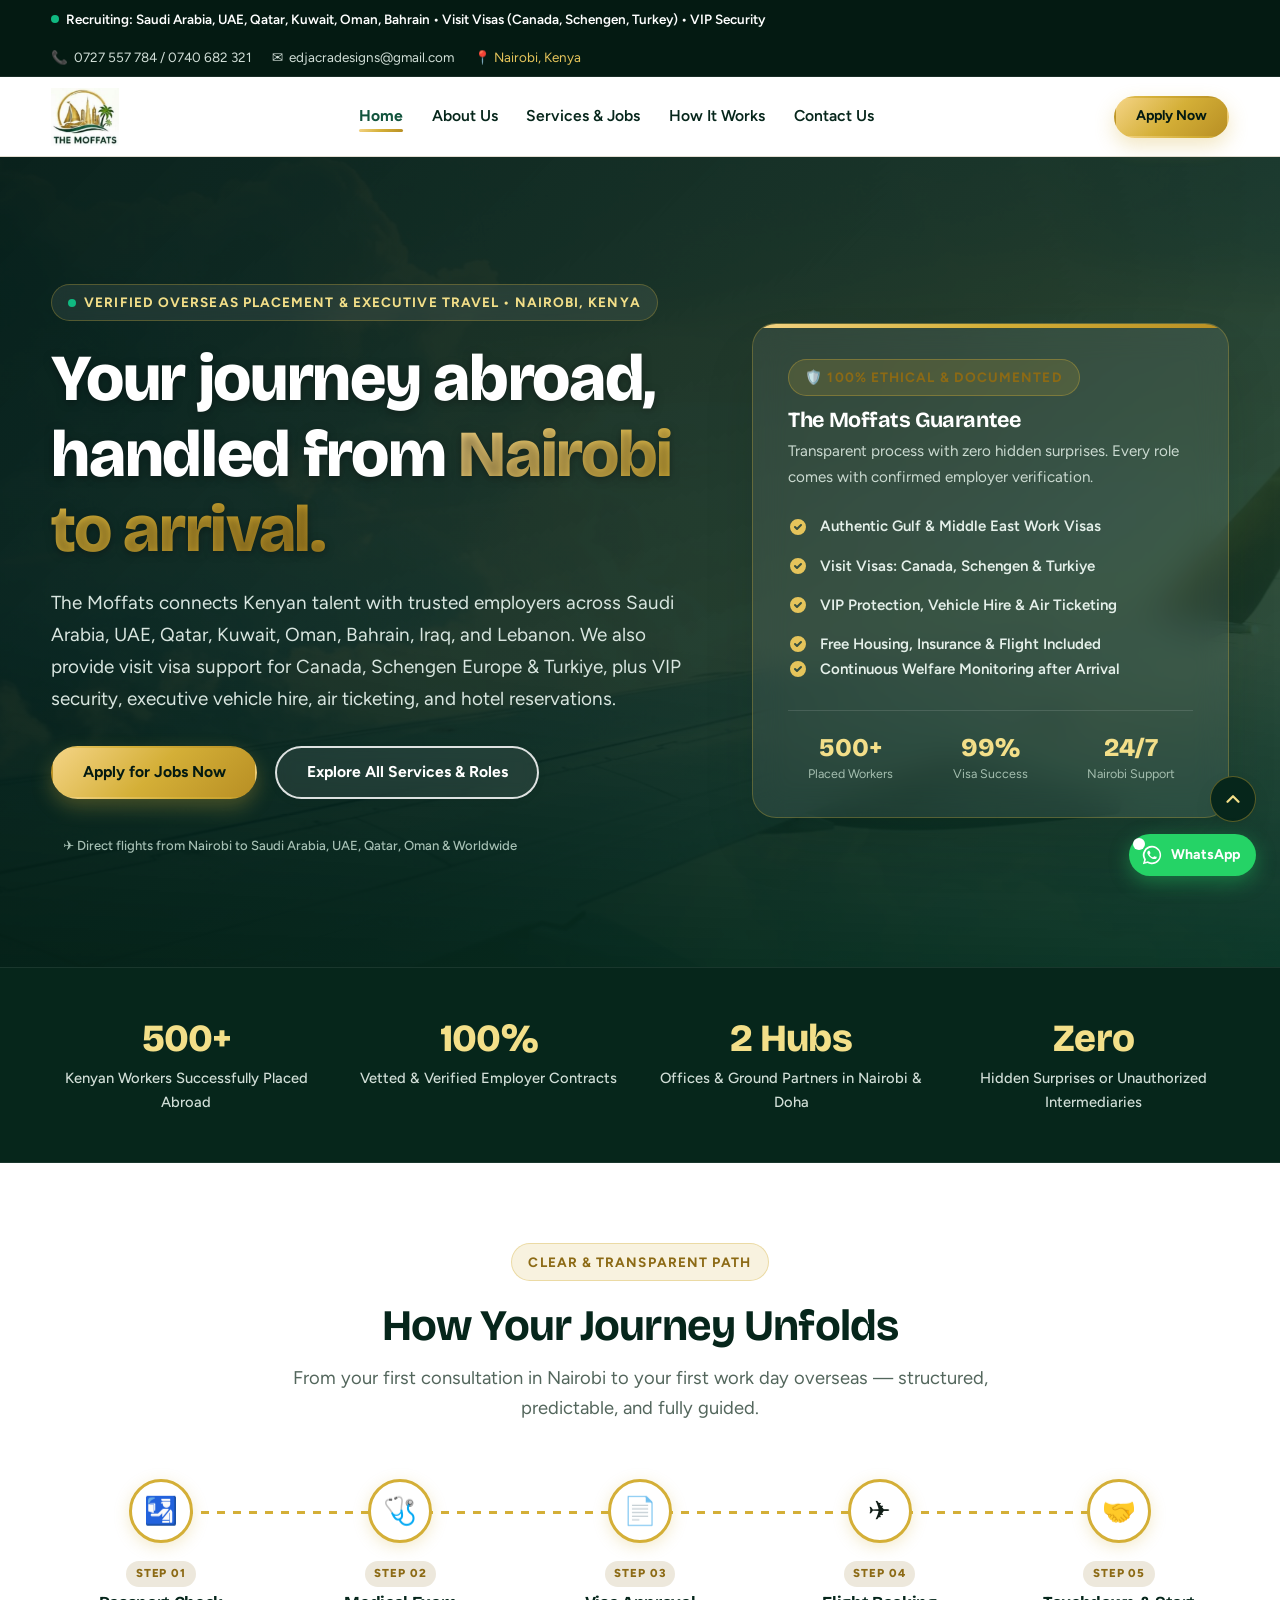
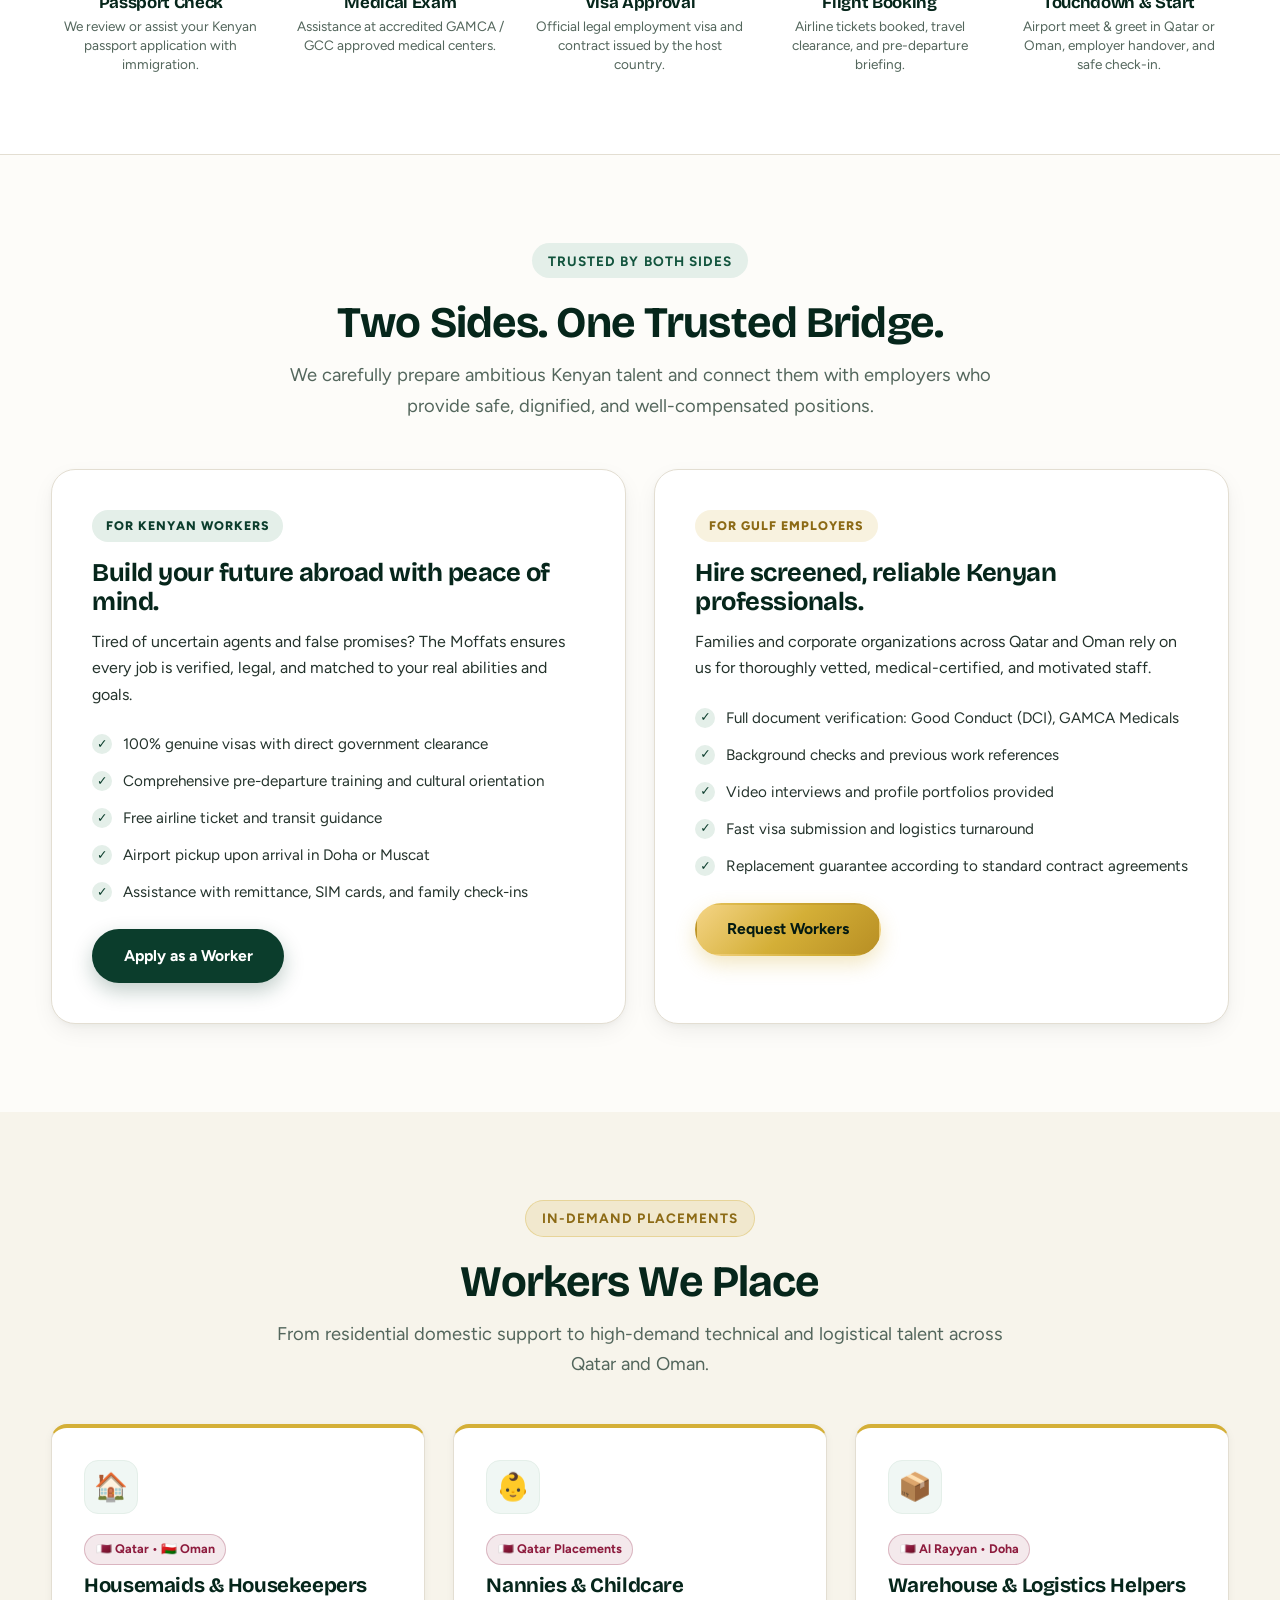
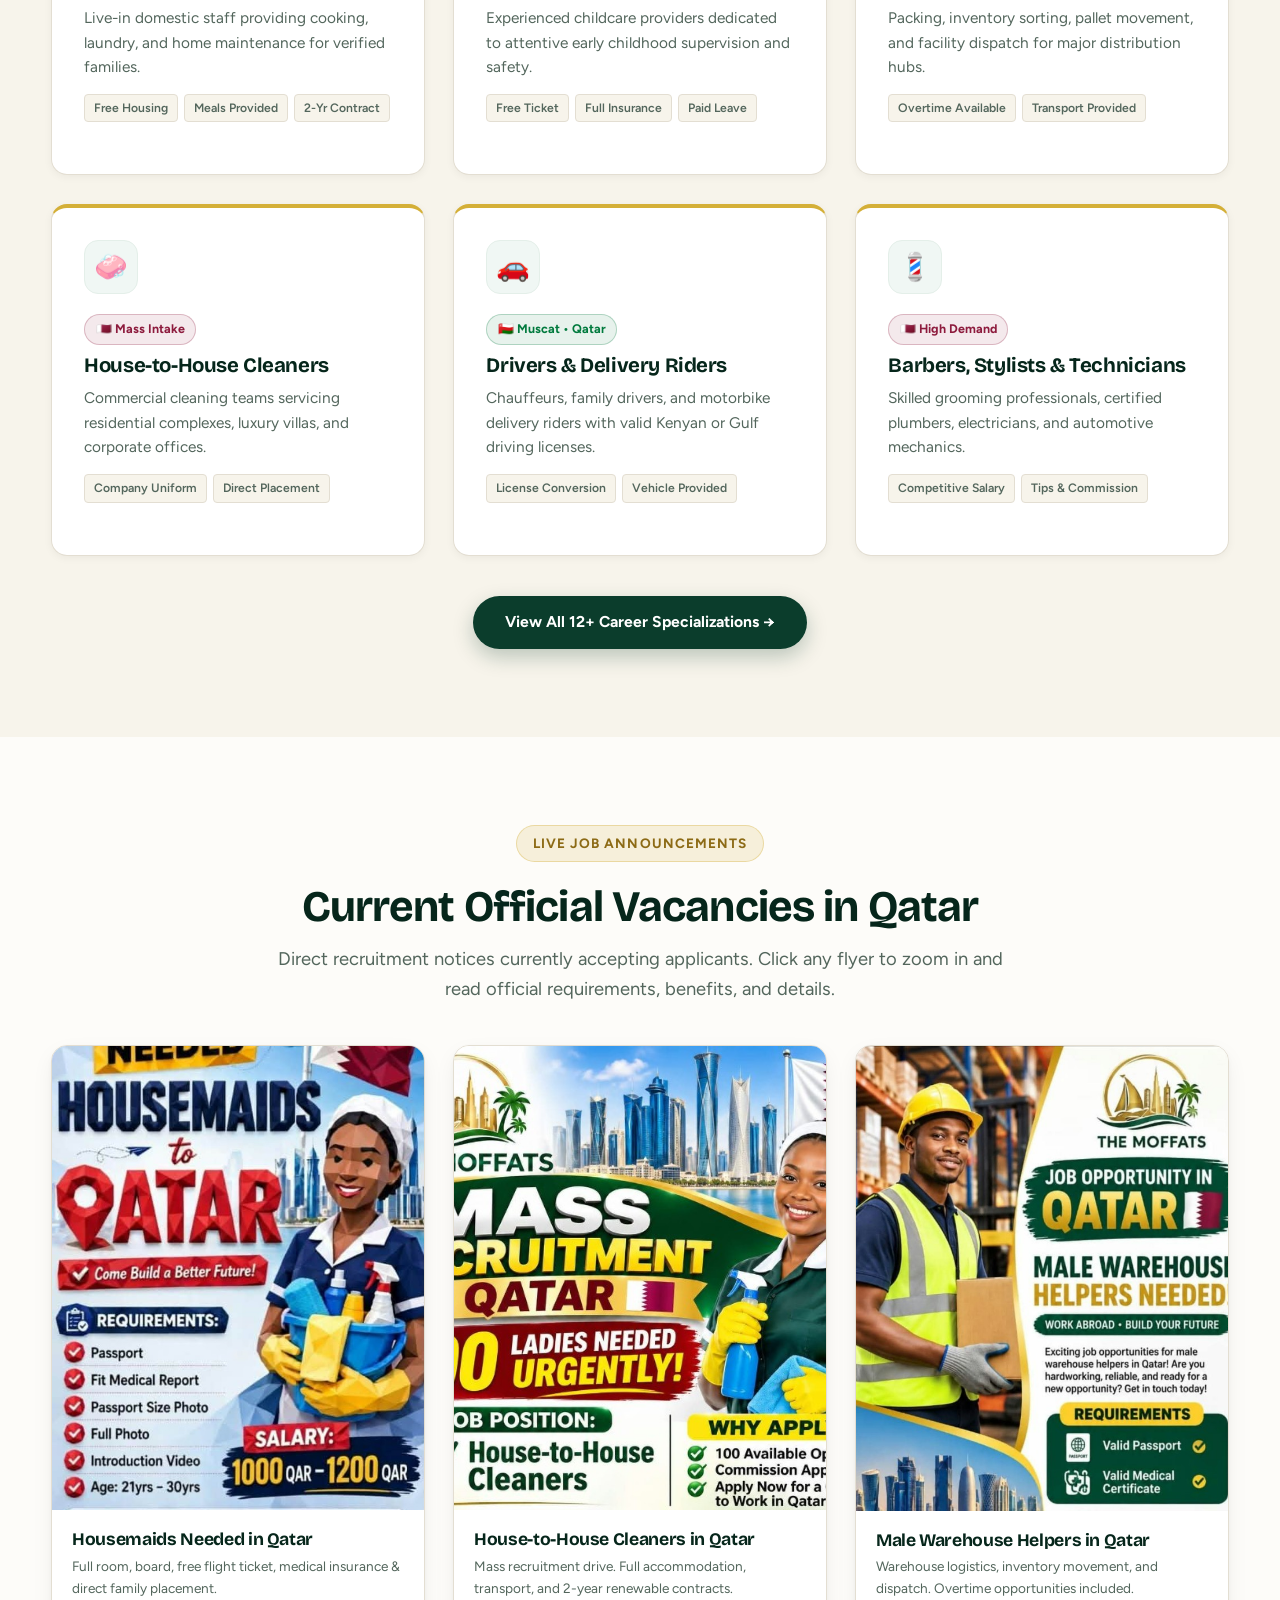
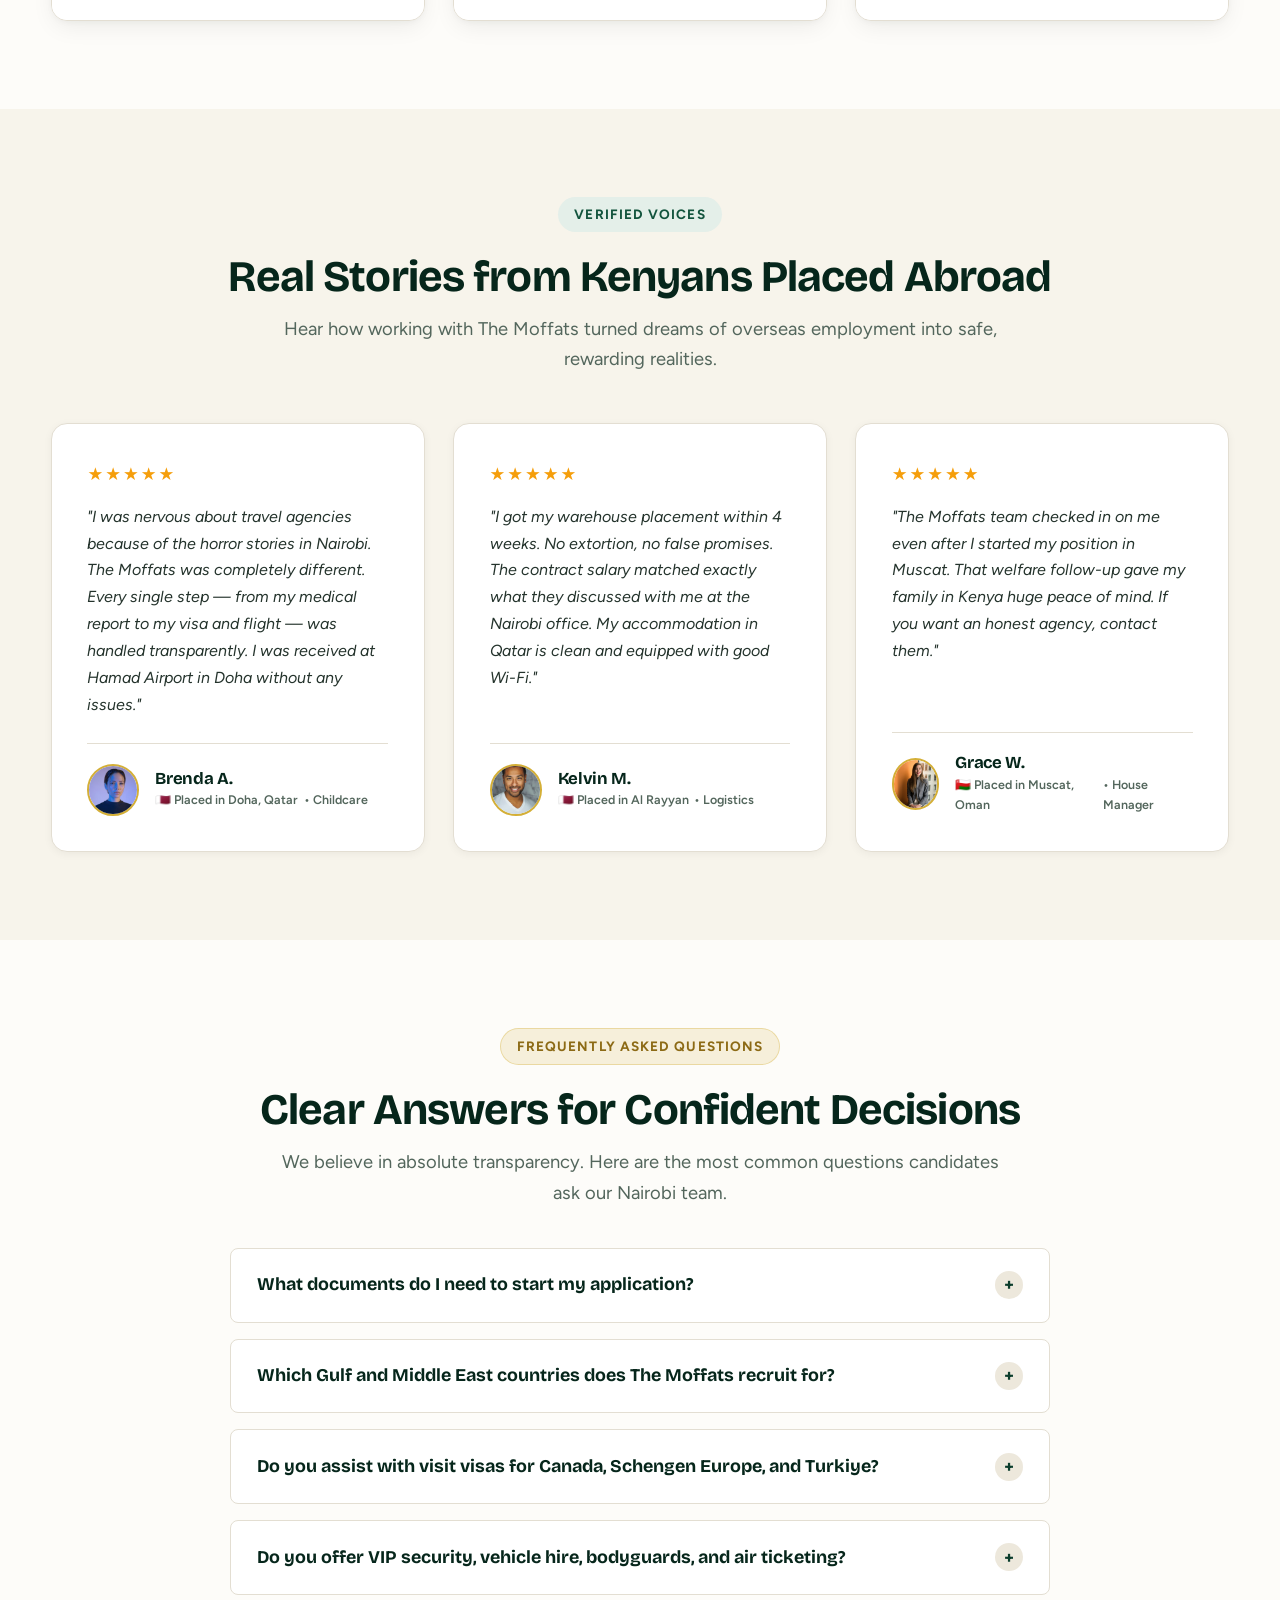
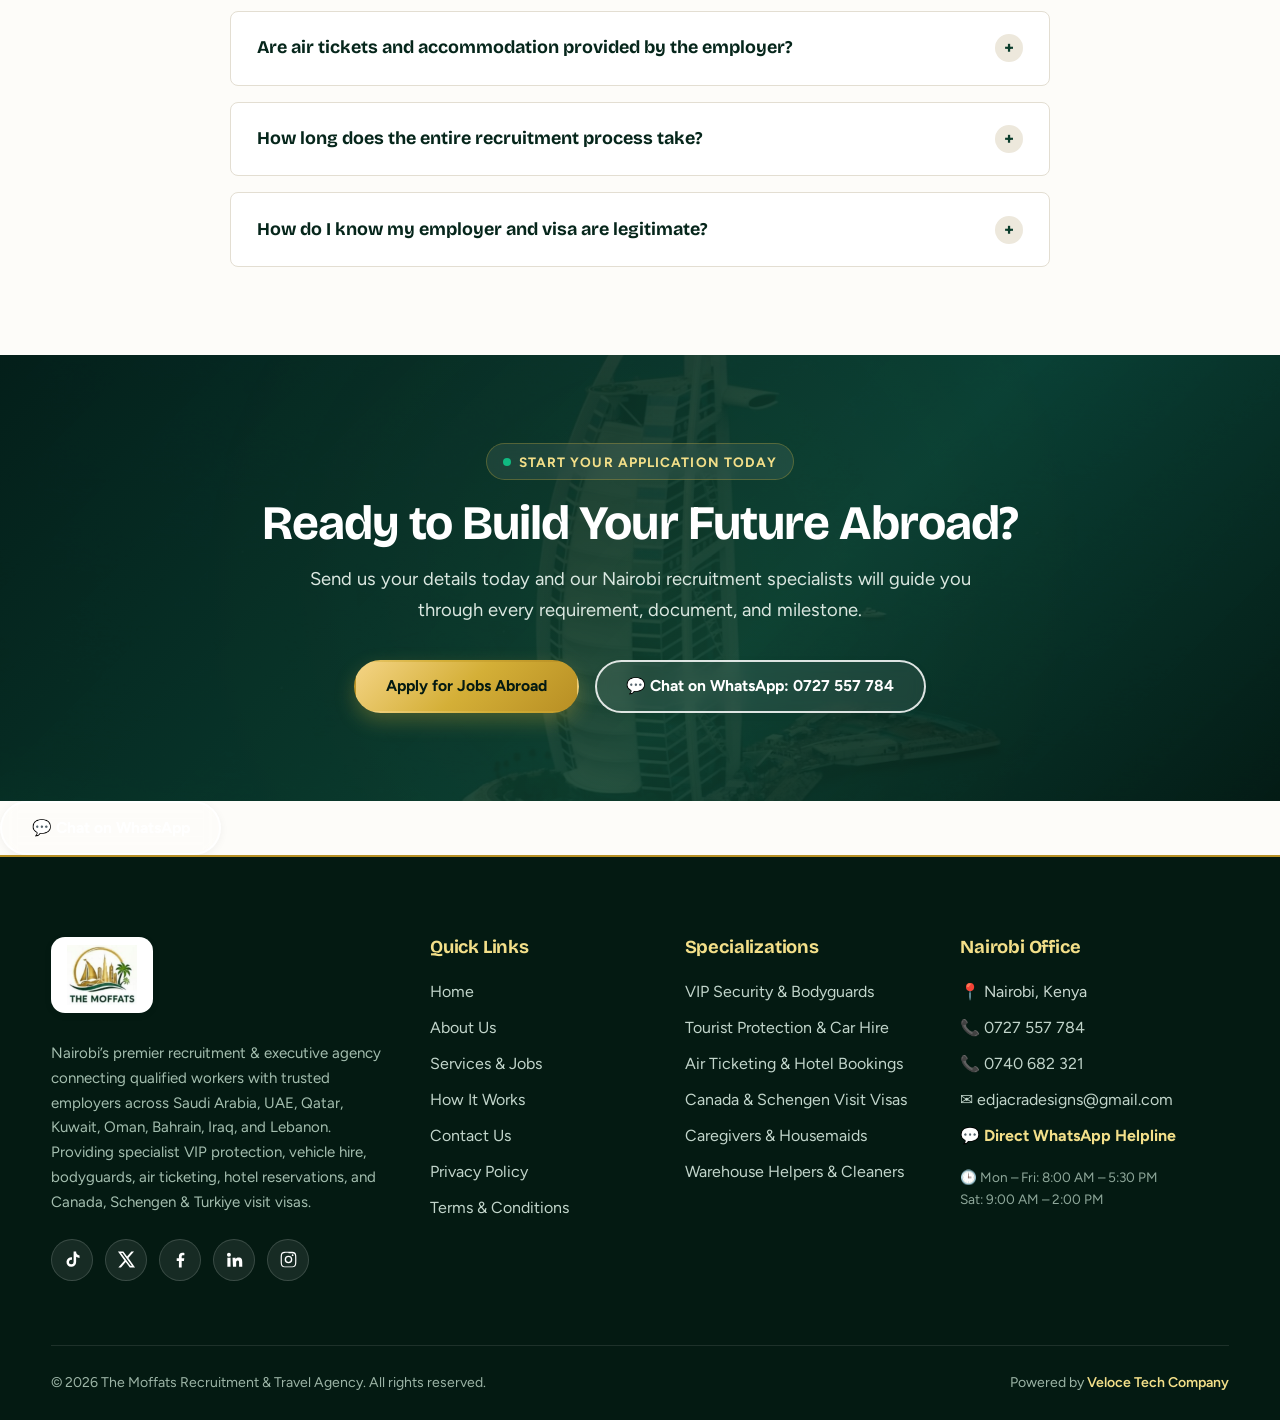
==== commit ce31527b: "Add files via upload" ====
--- a/index.html
+++ b/index.html
@@ -32,19 +32,19 @@
       <div>
         <div class="eyebrow eyebrow-dark">
           <span class="pulse-dot"></span>
-          <span>Verified Overseas Placement Agency • Nairobi, Kenya</span>
-        </div>
-        <h1>Your job abroad, handled from <span class="text-gold">Nairobi to arrival.</span></h1>
-        <p>The Moffats connects skilled Kenyan workers with trusted, vetted employers in Qatar, Oman and across the Gulf. We stand by you every step of the journey — from passport and visa applications to the moment you land.</p>
+          <span>Verified Overseas Placement &amp; Executive Travel • Nairobi, Kenya</span>
+        </div>
+        <h1>Your journey abroad, handled from <span class="text-gold">Nairobi to arrival.</span></h1>
+        <p>The Moffats connects Kenyan talent with trusted employers across Saudi Arabia, UAE, Qatar, Kuwait, Oman, Bahrain, Iraq, and Lebanon. We also provide visit visa support for Canada, Schengen Europe &amp; Turkiye, plus VIP security, executive vehicle hire, air ticketing, and hotel reservations.</p>
         
         <div class="cta">
           <a class="btn btn-gold" href="contact.html">Apply for Jobs Now</a>
-          <a class="btn btn-line" href="services.html">Explore Open Roles</a>
+          <a class="btn btn-line" href="services.html">Explore All Services &amp; Roles</a>
         </div>
 
         <div class="hero-slider-nav" id="hero-slider-nav"></div>
         <div class="hero-slide-caption" id="hero-slide-caption">
-          ✈️ Direct flights from Nairobi to Doha &amp; Muscat
+          ✈️ Direct flights from Nairobi to Saudi Arabia, UAE, Qatar, Oman &amp; Worldwide
         </div>
       </div>
 
@@ -59,16 +59,21 @@
           <ul class="hero-perk-list">
             <li class="hero-perk-item">
               <svg viewBox="0 0 20 20"><path fill-rule="evenodd" d="M10 18a8 8 0 100-16 8 8 0 000 16zm3.707-9.293a1 1 0 00-1.414-1.414L9 10.586 7.707 9.293a1 1 0 00-1.414 1.414l2 2a1 1 0 001.414 0l4-4z" clip-rule="evenodd"/></svg>
-              <span>Authentic Qatar &amp; Oman Work Visas</span>
+              <span>Authentic Gulf &amp; Middle East Work Visas</span>
             </li>
             <li class="hero-perk-item">
               <svg viewBox="0 0 20 20"><path fill-rule="evenodd" d="M10 18a8 8 0 100-16 8 8 0 000 16zm3.707-9.293a1 1 0 00-1.414-1.414L9 10.586 7.707 9.293a1 1 0 00-1.414 1.414l2 2a1 1 0 001.414 0l4-4z" clip-rule="evenodd"/></svg>
-              <span>Free Flight Booking &amp; Airport Reception</span>
+              <span>Visit Visas: Canada, Schengen &amp; Turkiye</span>
             </li>
             <li class="hero-perk-item">
               <svg viewBox="0 0 20 20"><path fill-rule="evenodd" d="M10 18a8 8 0 100-16 8 8 0 000 16zm3.707-9.293a1 1 0 00-1.414-1.414L9 10.586 7.707 9.293a1 1 0 00-1.414 1.414l2 2a1 1 0 001.414 0l4-4z" clip-rule="evenodd"/></svg>
-              <span>Free Housing &amp; Medical Insurance Included</span>
+              <span>VIP Protection, Vehicle Hire &amp; Air Ticketing</span>
             </li>
+            <li class="hero-perk-item">
+              <svg viewBox="0 0 20 20"><path fill-rule="evenodd" d="M10 18a8 8 0 100-16 8 8 0 000 16zm3.707-9.293a1 1 0 00-1.414-1.414L9 10.586 7.707 9.293a1 1 0 00-1.414 1.414l2 2a1 1 0 001.414 0l4-4z" clip-rule="evenodd"/></svg>
+              <span>Free Housing, Insurance &amp; Flight Included</span>
+            </li>
+          </ul>
             <li class="hero-perk-item">
               <svg viewBox="0 0 20 20"><path fill-rule="evenodd" d="M10 18a8 8 0 100-16 8 8 0 000 16zm3.707-9.293a1 1 0 00-1.414-1.414L9 10.586 7.707 9.293a1 1 0 00-1.414 1.414l2 2a1 1 0 001.414 0l4-4z" clip-rule="evenodd"/></svg>
               <span>Continuous Welfare Monitoring after Arrival</span>
@@ -428,7 +433,7 @@
 
     <div class="faq-list">
       <div class="faq-item">
-        <button class="faq-question" type="button" aria-expanded="false">
+        <button class="faq-question" type="button" aria-expanded="false" onclick="toggleFaq(this)">
           <span>What documents do I need to start my application?</span>
           <span class="faq-icon">+</span>
         </button>
@@ -438,42 +443,78 @@
       </div>
 
       <div class="faq-item">
-        <button class="faq-question" type="button" aria-expanded="false">
+        <button class="faq-question" type="button" aria-expanded="false" onclick="toggleFaq(this)">
+          <span>Which Gulf and Middle East countries does The Moffats recruit for?</span>
+          <span class="faq-icon">+</span>
+        </button>
+        <div class="faq-answer">
+          <p>The Moffats links Kenyan job seekers to verified, legal employment opportunities across:
+          <br>• <b>Saudi Arabia</b>
+          <br>• <b>United Arab Emirates (UAE)</b>
+          <br>• <b>Qatar</b>
+          <br>• <b>Kuwait</b>
+          <br>• <b>Oman</b>
+          <br>• <b>Bahrain</b>
+          <br>• <b>Iraq</b>
+          <br>• <b>Lebanon</b>
+          <br>All job vacancies come with official employment contracts, confirmed accommodation, and medical insurance coverage.</p>
+        </div>
+      </div>
+
+      <div class="faq-item">
+        <button class="faq-question" type="button" aria-expanded="false" onclick="toggleFaq(this)">
+          <span>Do you assist with visit visas for Canada, Schengen Europe, and Turkiye?</span>
+          <span class="faq-icon">+</span>
+        </button>
+        <div class="faq-answer">
+          <p>Yes! We provide professional application guidance, document assembly, financial capability packaging, and submission booking for:
+          <br>• <b>Canada:</b> Visitor visas for tourism, family visits, or business meetings.
+          <br>• <b>Schengen (Europe):</b> 27 European countries on one visit visa.
+          <br>• <b>Turkiye (Turkey):</b> Rapid 2-week visit and business visa submissions processed for clients in Kenya and Uganda.</p>
+        </div>
+      </div>
+
+      <div class="faq-item">
+        <button class="faq-question" type="button" aria-expanded="false" onclick="toggleFaq(this)">
+          <span>Do you offer VIP security, vehicle hire, bodyguards, and air ticketing?</span>
+          <span class="faq-icon">+</span>
+        </button>
+        <div class="faq-answer">
+          <p>Yes. Our executive division provides:
+          <br>• <b>Tourist Protection:</b> Close protection and travel escorts for international tourists and delegates in Kenya.
+          <br>• <b>VIP Vehicles Hire:</b> Luxury chauffeured cars and armored SUV convoys.
+          <br>• <b>Private Bodyguards &amp; Investigators:</b> Discreet close protection officers and certified corporate/private investigators.
+          <br>• <b>Air Ticketing &amp; Hotel Bookings:</b> Domestic and international flight issuance and verified hotel reservations worldwide.</p>
+        </div>
+      </div>
+
+      <div class="faq-item">
+        <button class="faq-question" type="button" aria-expanded="false" onclick="toggleFaq(this)">
           <span>Are air tickets and accommodation provided by the employer?</span>
           <span class="faq-icon">+</span>
         </button>
         <div class="faq-answer">
-          <p>Yes. For all standard 2-year Gulf placements (including Qatar and Oman), airfares to the host country, accommodation, and medical insurance are provided by the contracted employer as mandated by labor agreements. Full details are outlined in your official offer letter before departure.</p>
-        </div>
-      </div>
-
-      <div class="faq-item">
-        <button class="faq-question" type="button" aria-expanded="false">
+          <p>Yes. For standard 2-year overseas placements (including Qatar, Oman, UAE, and Saudi Arabia), confirmed flights, accommodation, and medical insurance are covered by the contracted employer in accordance with bilateral labor laws.</p>
+        </div>
+      </div>
+
+      <div class="faq-item">
+        <button class="faq-question" type="button" aria-expanded="false" onclick="toggleFaq(this)">
           <span>How long does the entire recruitment process take?</span>
           <span class="faq-icon">+</span>
         </button>
         <div class="faq-answer">
-          <p>On average, the process takes between 3 to 6 weeks from your initial document submission to flight departure. This includes medical examinations, employer selection, visa processing by the host country’s labor ministry, and flight booking.</p>
-        </div>
-      </div>
-
-      <div class="faq-item">
-        <button class="faq-question" type="button" aria-expanded="false">
+          <p>On average, the process takes between 3 to 6 weeks from your initial document submission and medical check to your flight departure.</p>
+        </div>
+      </div>
+
+      <div class="faq-item">
+        <button class="faq-question" type="button" aria-expanded="false" onclick="toggleFaq(this)">
           <span>How do I know my employer and visa are legitimate?</span>
           <span class="faq-icon">+</span>
         </button>
         <div class="faq-answer">
-          <p>All visas issued through The Moffats are verified work permits generated directly by the Ministry of Interior in Qatar or the Royal Oman Police / Ministry of Labour. We provide verifiable visa approval numbers that you can check directly on official government portals before boarding your flight.</p>
-        </div>
-      </div>
-
-      <div class="faq-item">
-        <button class="faq-question" type="button" aria-expanded="false">
-          <span>What happens after I land at the airport overseas?</span>
-          <span class="faq-icon">+</span>
-        </button>
-        <div class="faq-answer">
-          <p>You will be greeted at the arrivals terminal by our licensed on-ground partner or your employer’s authorized representative. They will assist you with transport to your accommodation, SIM card registration, local orientation, and initial workplace onboarding.</p>
+          <p>All work permits issued through The Moffats are verified government visas generated directly by host country labor ministries (Ministry of Interior Qatar, Royal Oman Police, UAE Ministry of Human Resources, Saudi MoFA). We provide verifiable visa approval numbers that you can independently verify before departure.</p>
         </div>
       </div>
     </div>
@@ -493,6 +534,12 @@
     
     <div class="band-btns">
       <a class="btn btn-gold" href="contact.html">Apply for Jobs Abroad</a>
+      <a class="btn btn-line" href="https://wa.me/254727557784?text=Hello%20The%20Moffats%2C%20I%20am%20ready%20to%20apply%20for%20a%20job%20abroad." target="_blank" rel="noopener">
+        💬 Chat on WhatsApp: 0727 557 784
+      </a>
+    </div>
+  </div>
+</section>
       <a class="btn btn-line" href="https://wa.me/254740682321?text=Hello%20The%20Moffats%2C%20I%20am%20ready%20to%20apply%20for%20a%20job%20abroad." target="_blank" rel="noopener">
         💬 Chat on WhatsApp
       </a>
--- a/css/styles.css
+++ b/css/styles.css
@@ -1275,6 +1275,91 @@
   border: 1px solid #007a3d40;
 }
 
+.job-badge-saudi {
+  background: #006c3518;
+  color: #006c35;
+  border: 1px solid #006c3540;
+}
+
+.job-badge-uae {
+  background: #00732f18;
+  color: #00732f;
+  border: 1px solid #00732f40;
+}
+
+.job-badge-kuwait {
+  background: #007a3d18;
+  color: #007a3d;
+  border: 1px solid #007a3d40;
+}
+
+.job-badge-bahrain {
+  background: #ce112618;
+  color: #b50e20;
+  border: 1px solid #ce112640;
+}
+
+.job-badge-iraq {
+  background: #007a3d18;
+  color: #055e30;
+  border: 1px solid #007a3d40;
+}
+
+.job-badge-lebanon {
+  background: #ed1c2418;
+  color: #c41219;
+  border: 1px solid #ed1c2440;
+}
+
+.job-badge-canada {
+  background: #ff000018;
+  color: #c40000;
+  border: 1px solid #ff000040;
+}
+
+.job-badge-schengen {
+  background: #00339918;
+  color: #003399;
+  border: 1px solid #00339940;
+}
+
+.job-badge-turkey {
+  background: #e30a1718;
+  color: #c40612;
+  border: 1px solid #e30a1740;
+}
+
+.job-badge-vip {
+  background: #d4af3722;
+  color: #8c7010;
+  border: 1px solid #d4af3760;
+}
+
+.job-badge-travel {
+  background: #0284c718;
+  color: #0284c7;
+  border: 1px solid #0284c740;
+}
+
+.job-badge-kenya {
+  background: #00660018;
+  color: #006600;
+  border: 1px solid #00660040;
+}
+
+.job-salary-tag {
+  display: inline-flex;
+  align-items: center;
+  gap: 0.35rem;
+  font-weight: 700;
+  color: var(--green-950);
+  background: var(--gold-200);
+  padding: 0.2rem 0.55rem;
+  border-radius: 4px;
+  font-size: 0.78rem;
+  margin-top: 0.4rem;
+}
+
 .job-perks {
   display: flex;
   flex-wrap: wrap;
@@ -1634,11 +1719,15 @@
 .faq-answer {
   max-height: 0;
   overflow: hidden;
-  transition: max-height 0.35s ease-out;
+  transition: max-height 0.35s ease-out, opacity 0.3s ease-out, padding 0.3s ease-out;
   padding: 0 1.6rem;
+  opacity: 0;
 }
 
 .faq-item.open .faq-answer {
+  max-height: 1200px;
+  opacity: 1;
+  padding-top: 0.35rem;
   padding-bottom: 1.4rem;
 }
 
@@ -2011,30 +2100,31 @@
 }
 
 .wa-btn {
-  display: flex;
-  align-items: center;
-  gap: 0.65rem;
+  display: inline-flex;
+  align-items: center;
+  gap: 0.5rem;
   background: #25d366;
   color: #ffffff;
-  padding: 0.75rem 1.25rem 0.75rem 1rem;
+  padding: 0.6rem 1rem 0.6rem 0.75rem;
   border-radius: var(--r-full);
-  box-shadow: 0 8px 25px rgba(37, 211, 102, 0.45);
+  box-shadow: 0 6px 20px rgba(37, 211, 102, 0.4);
   text-decoration: none;
   font-weight: 700;
-  font-size: 0.92rem;
+  font-size: 0.88rem;
   transition: var(--trans);
   position: relative;
+  white-space: nowrap;
 }
 
 .wa-btn:hover {
   transform: translateY(-3px) scale(1.03);
-  box-shadow: 0 12px 30px rgba(37, 211, 102, 0.6);
+  box-shadow: 0 10px 25px rgba(37, 211, 102, 0.55);
   background: #20bd5a;
 }
 
 .wa-btn svg {
-  width: 28px;
-  height: 28px;
+  width: 22px;
+  height: 22px;
   fill: #ffffff;
   flex-shrink: 0;
 }
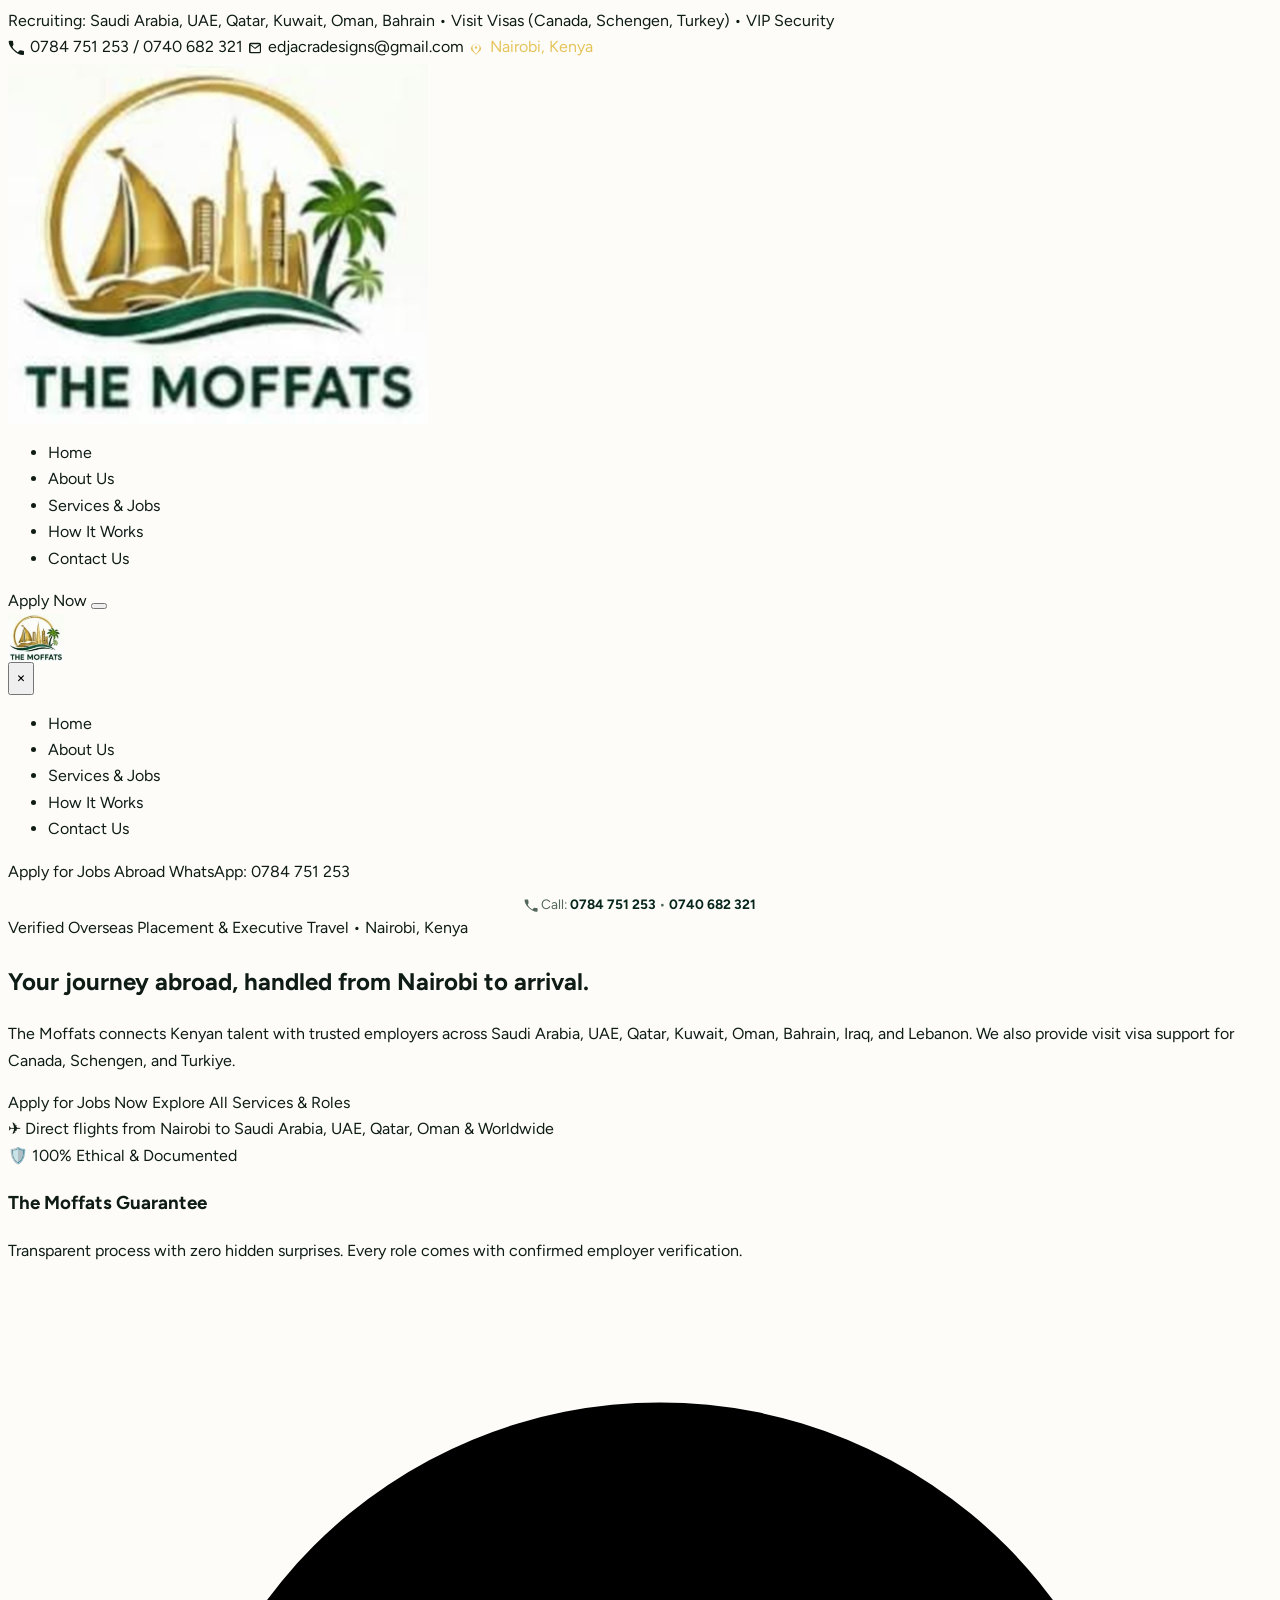
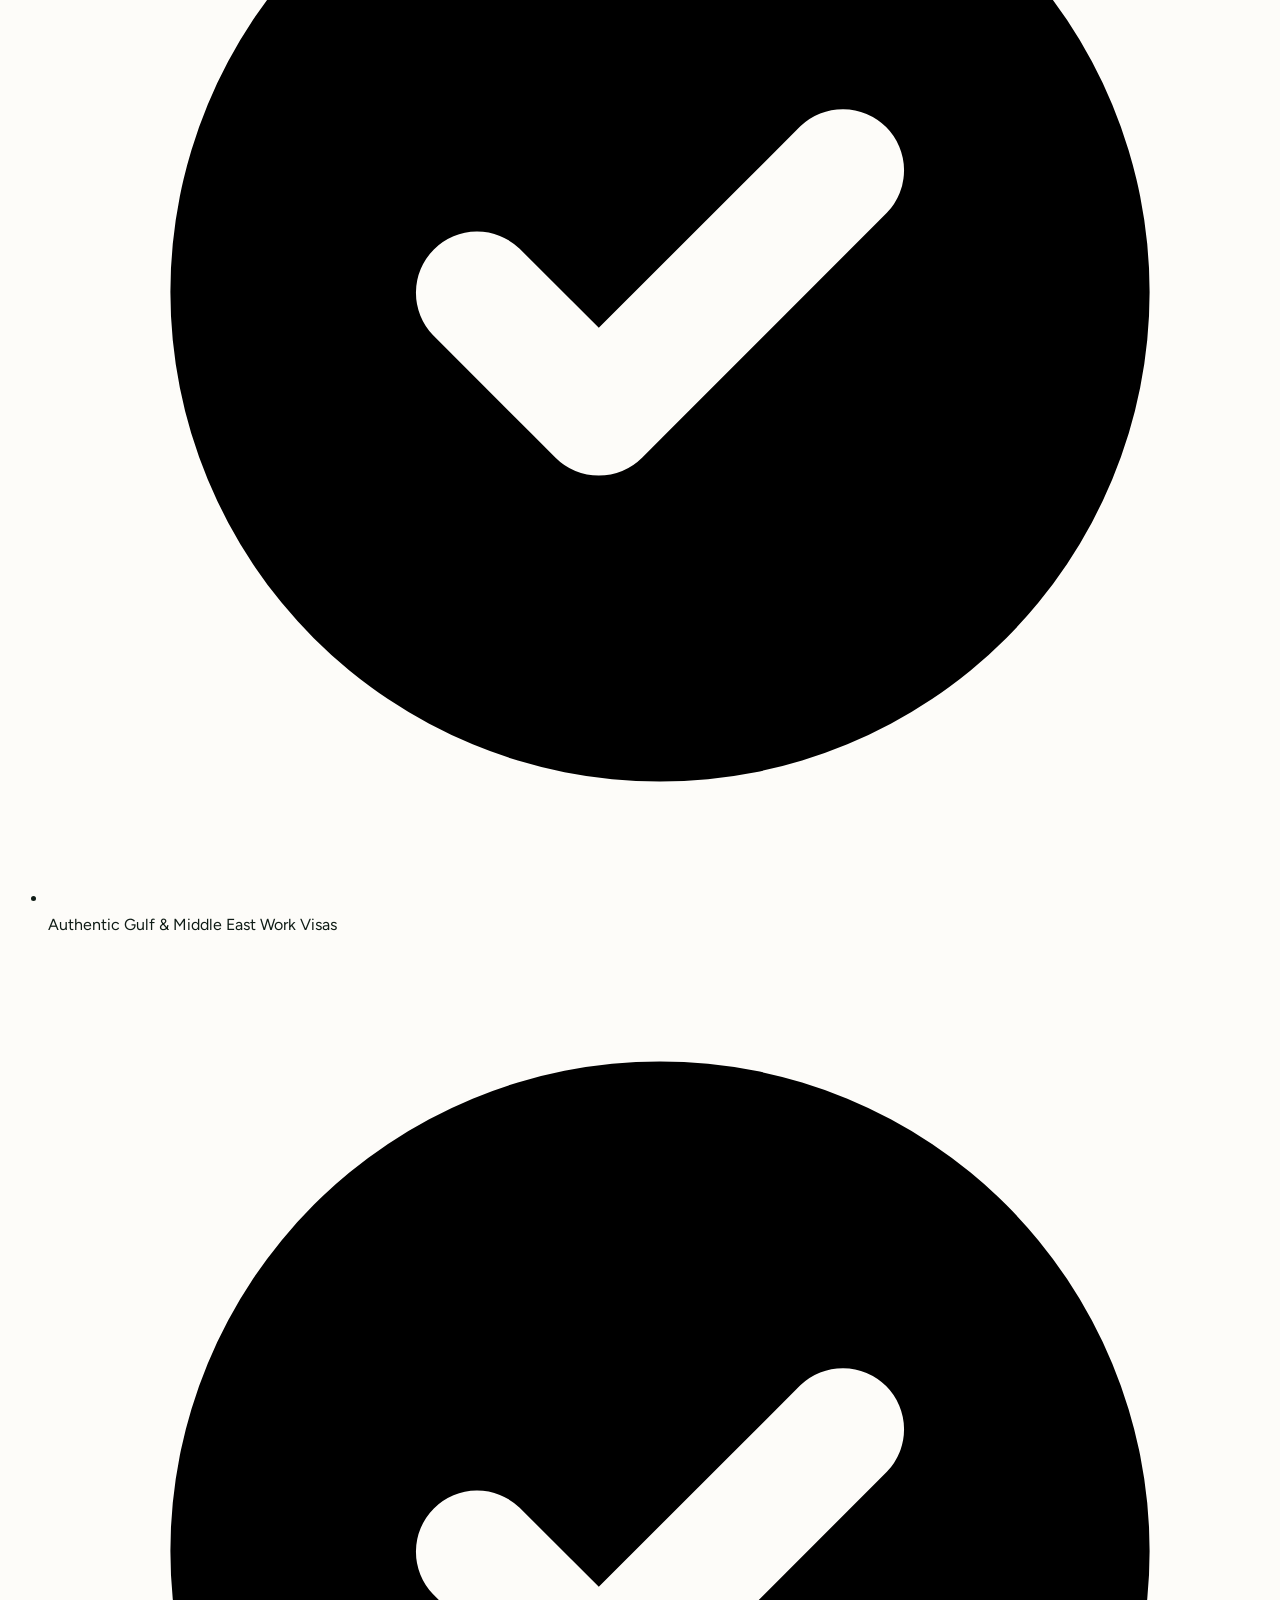
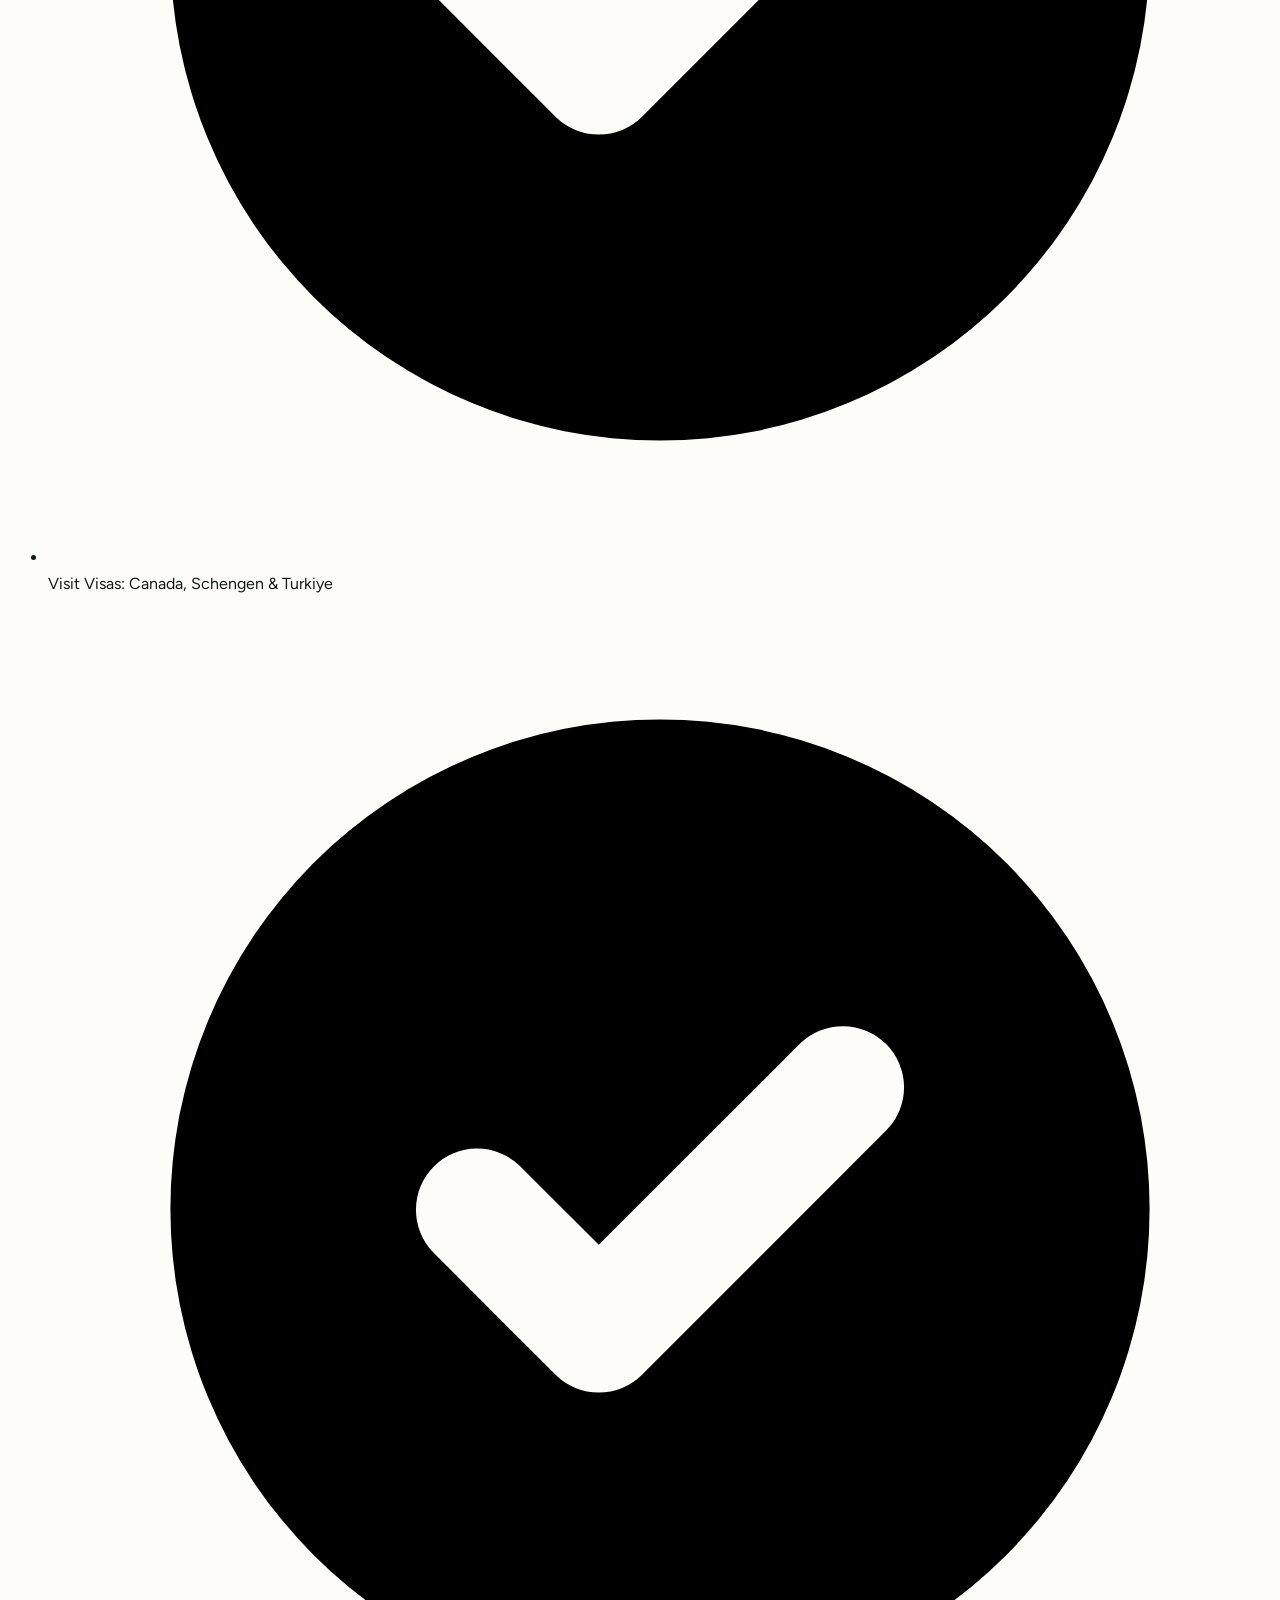
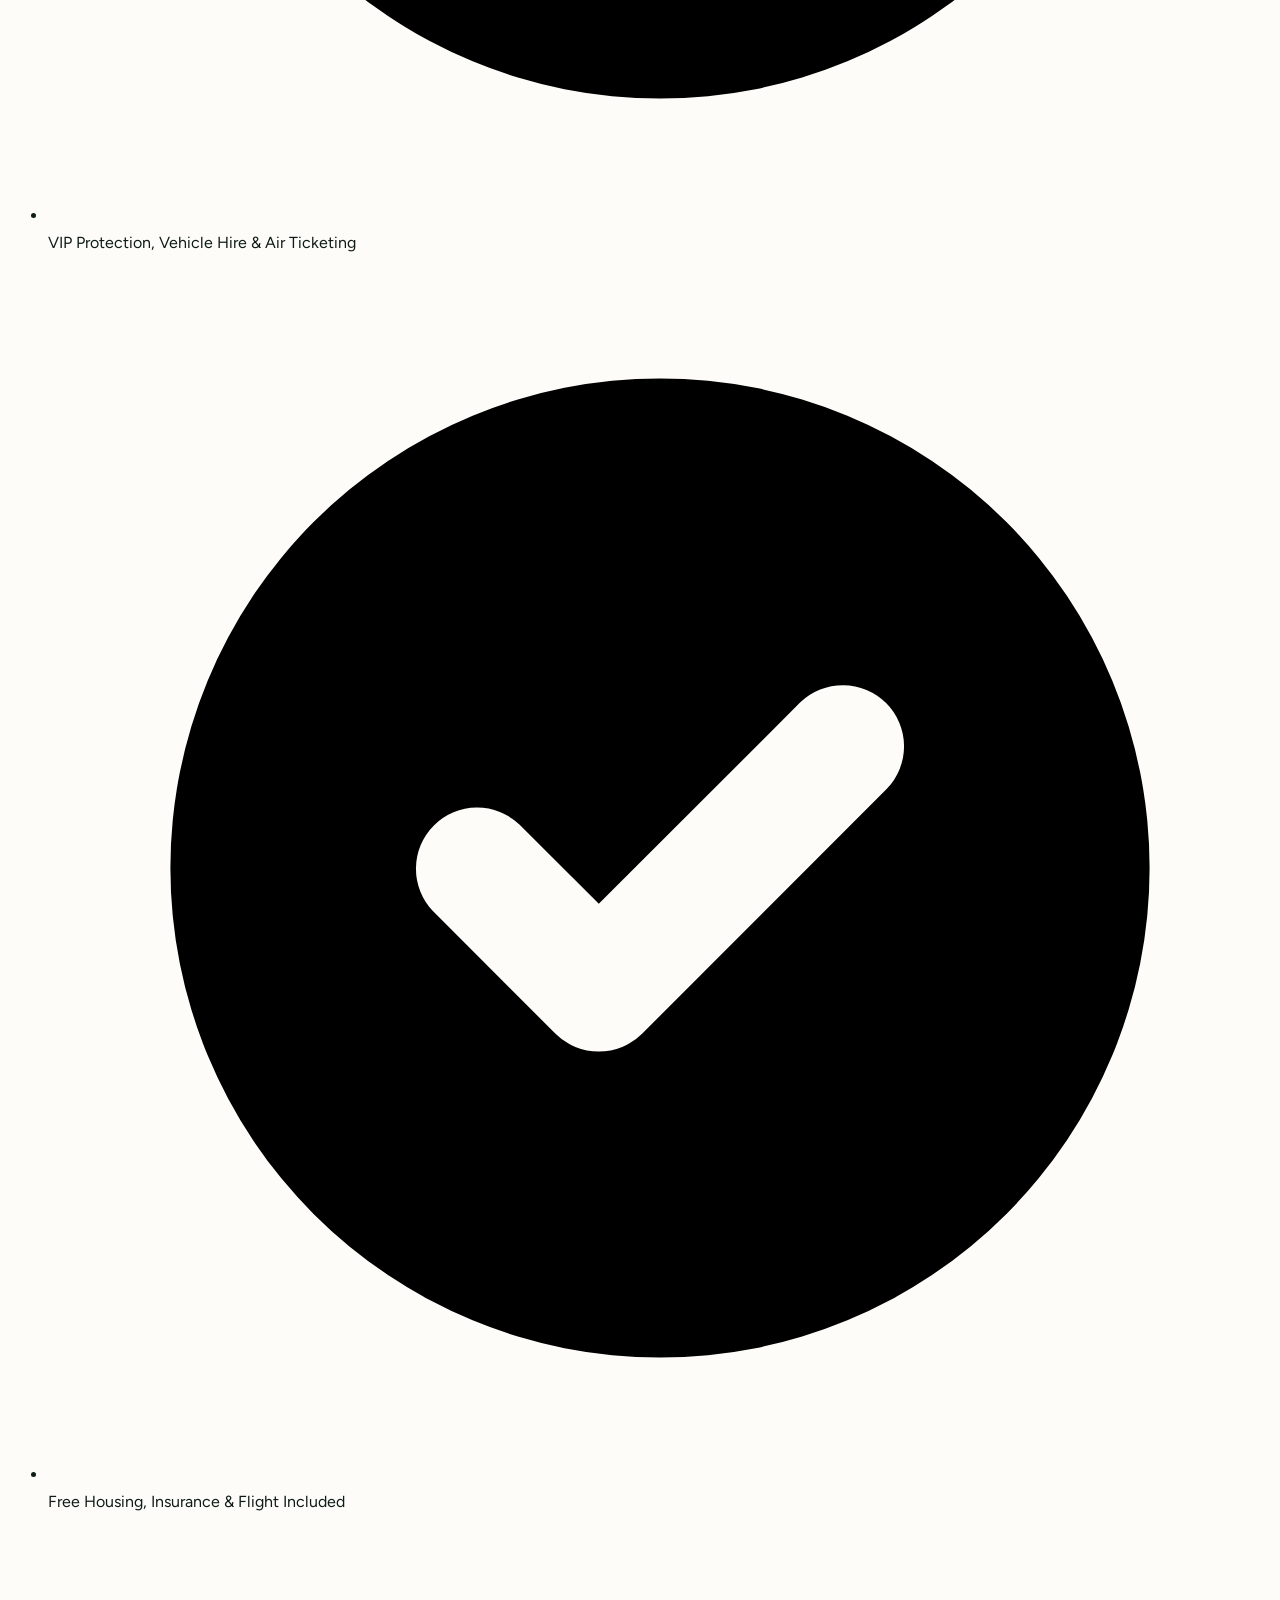
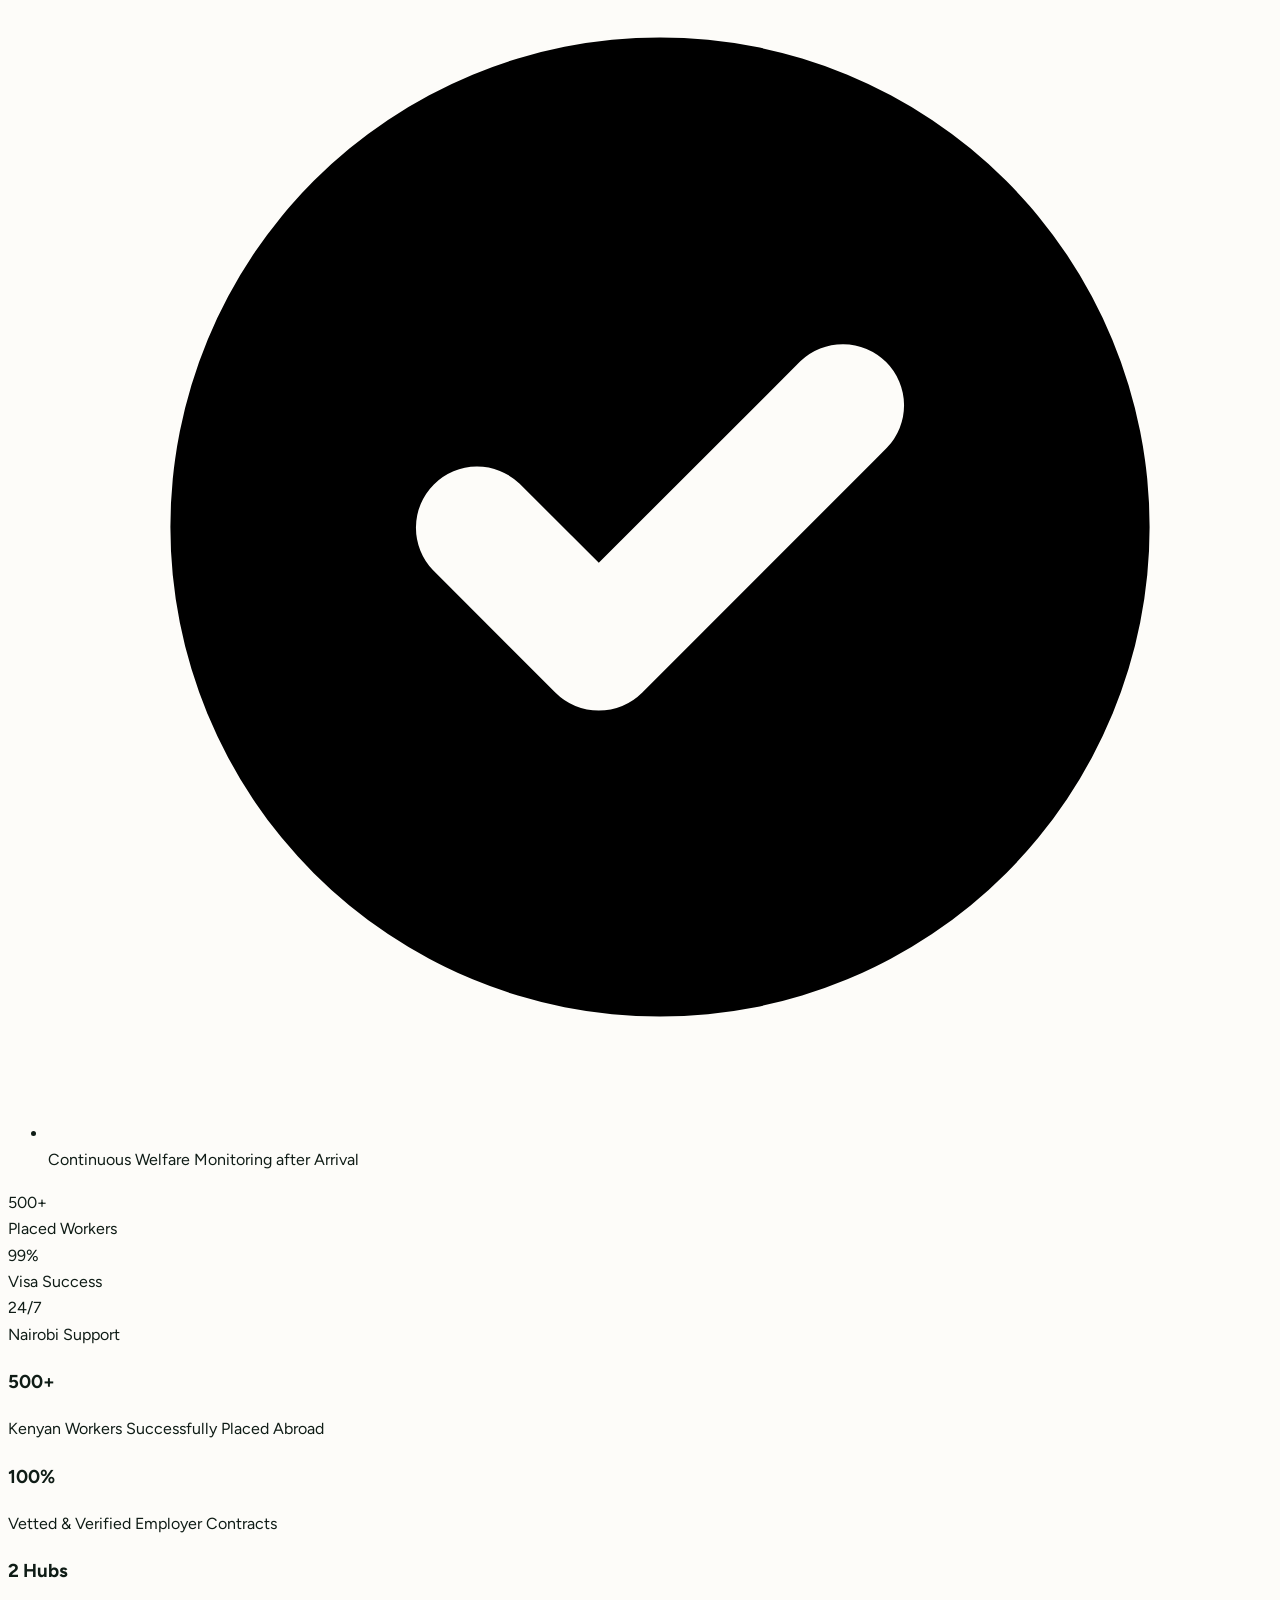
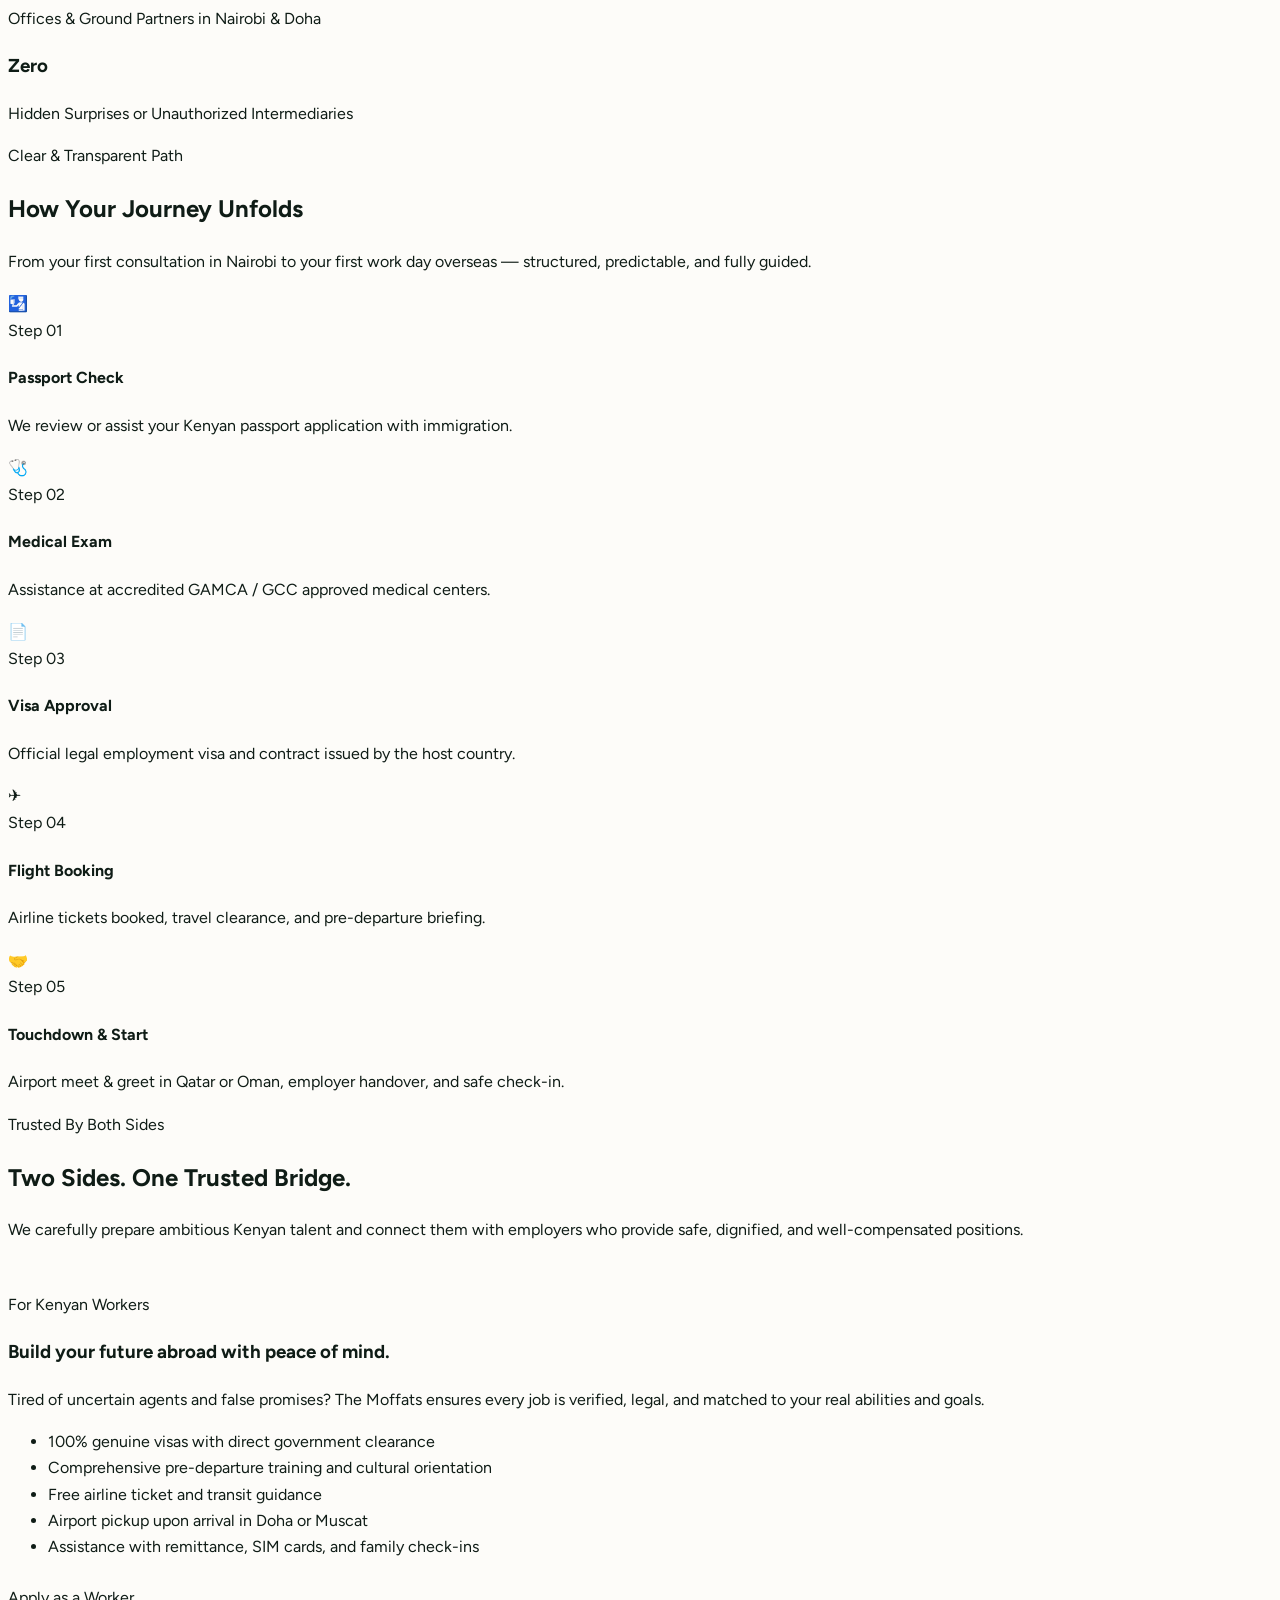
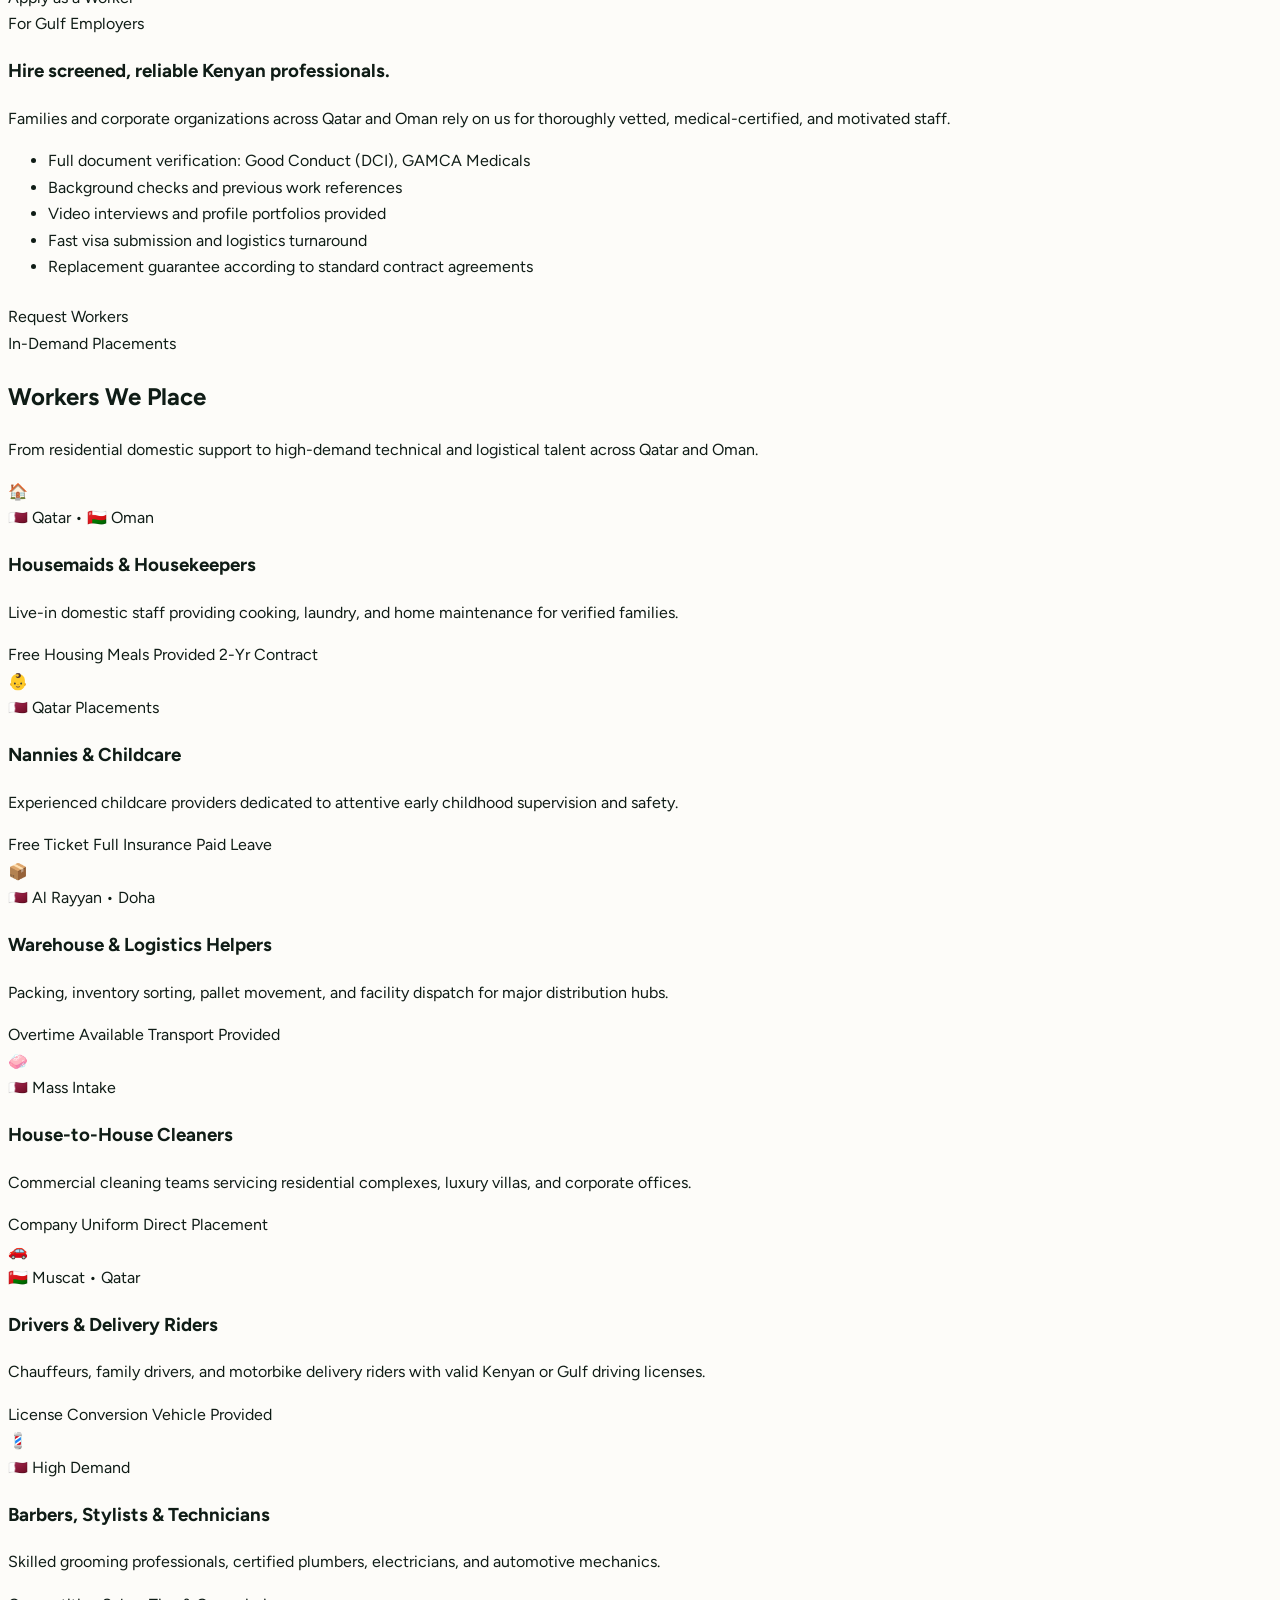
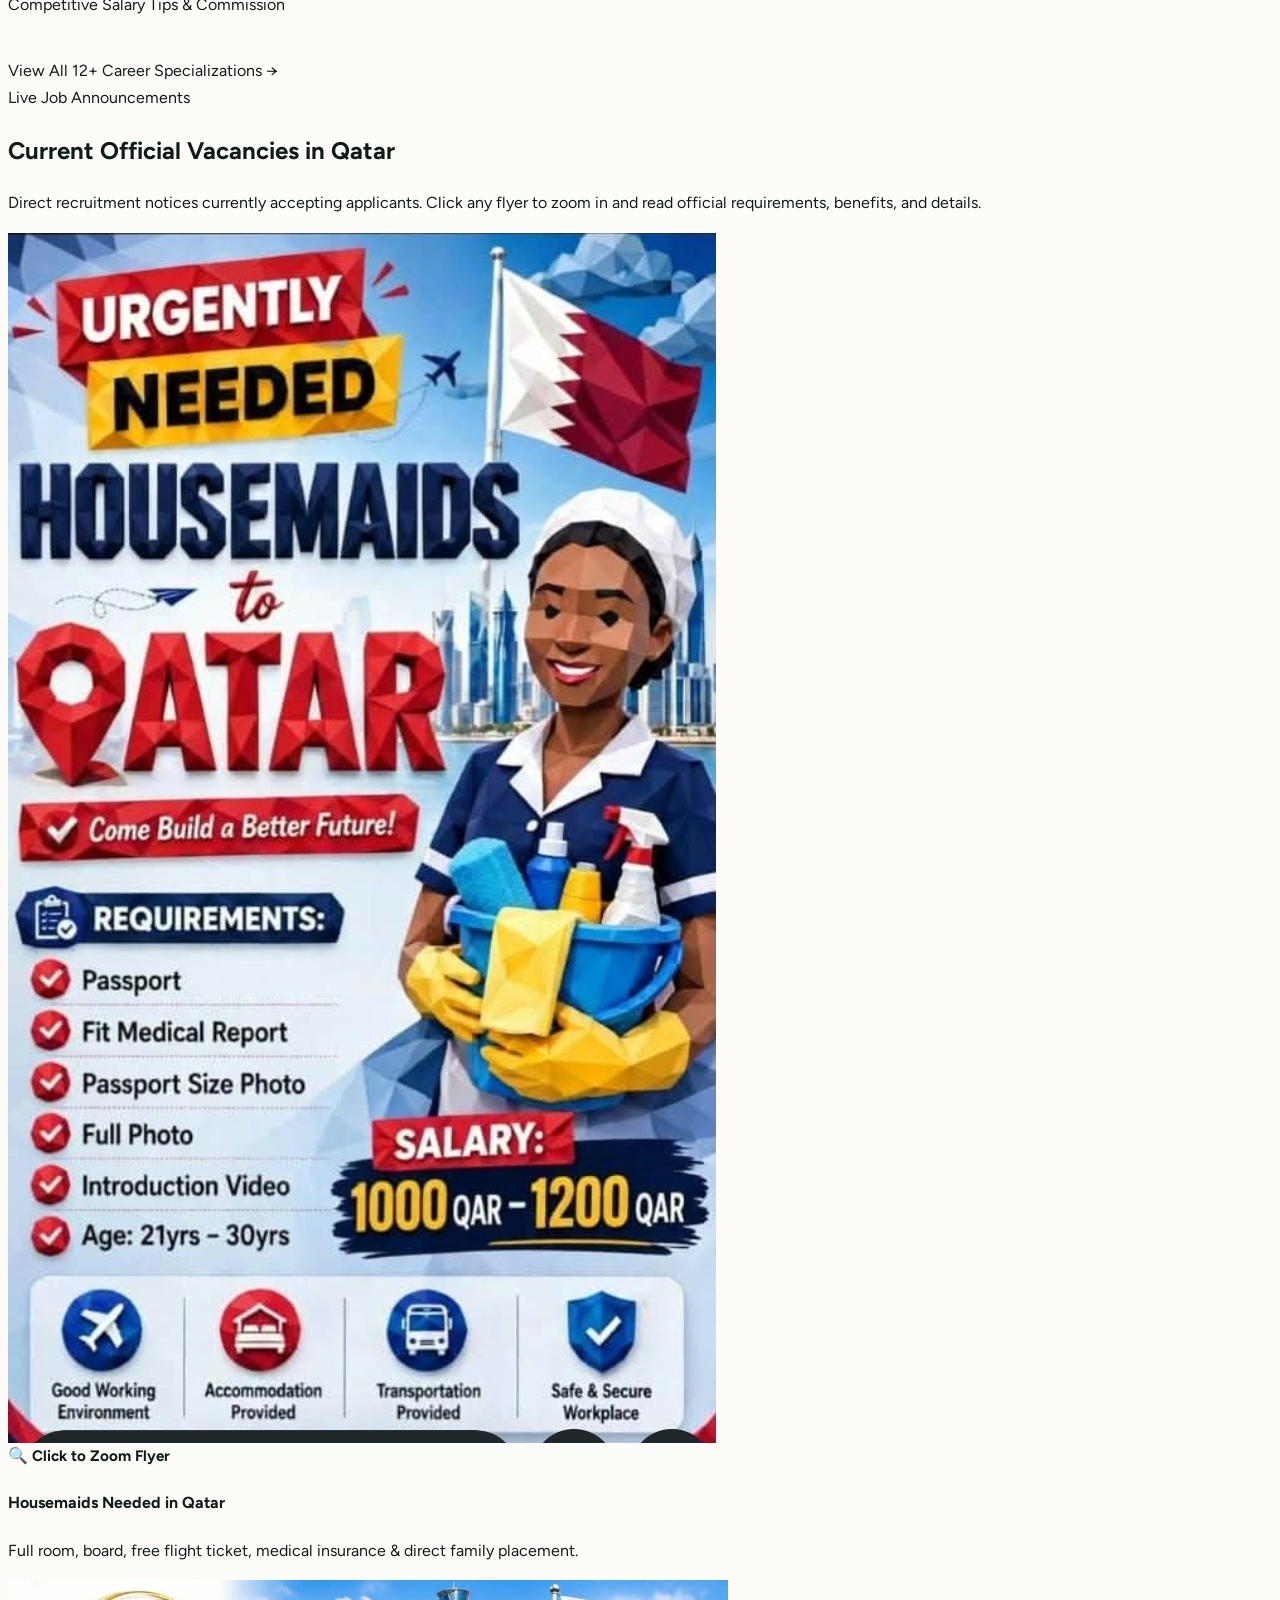
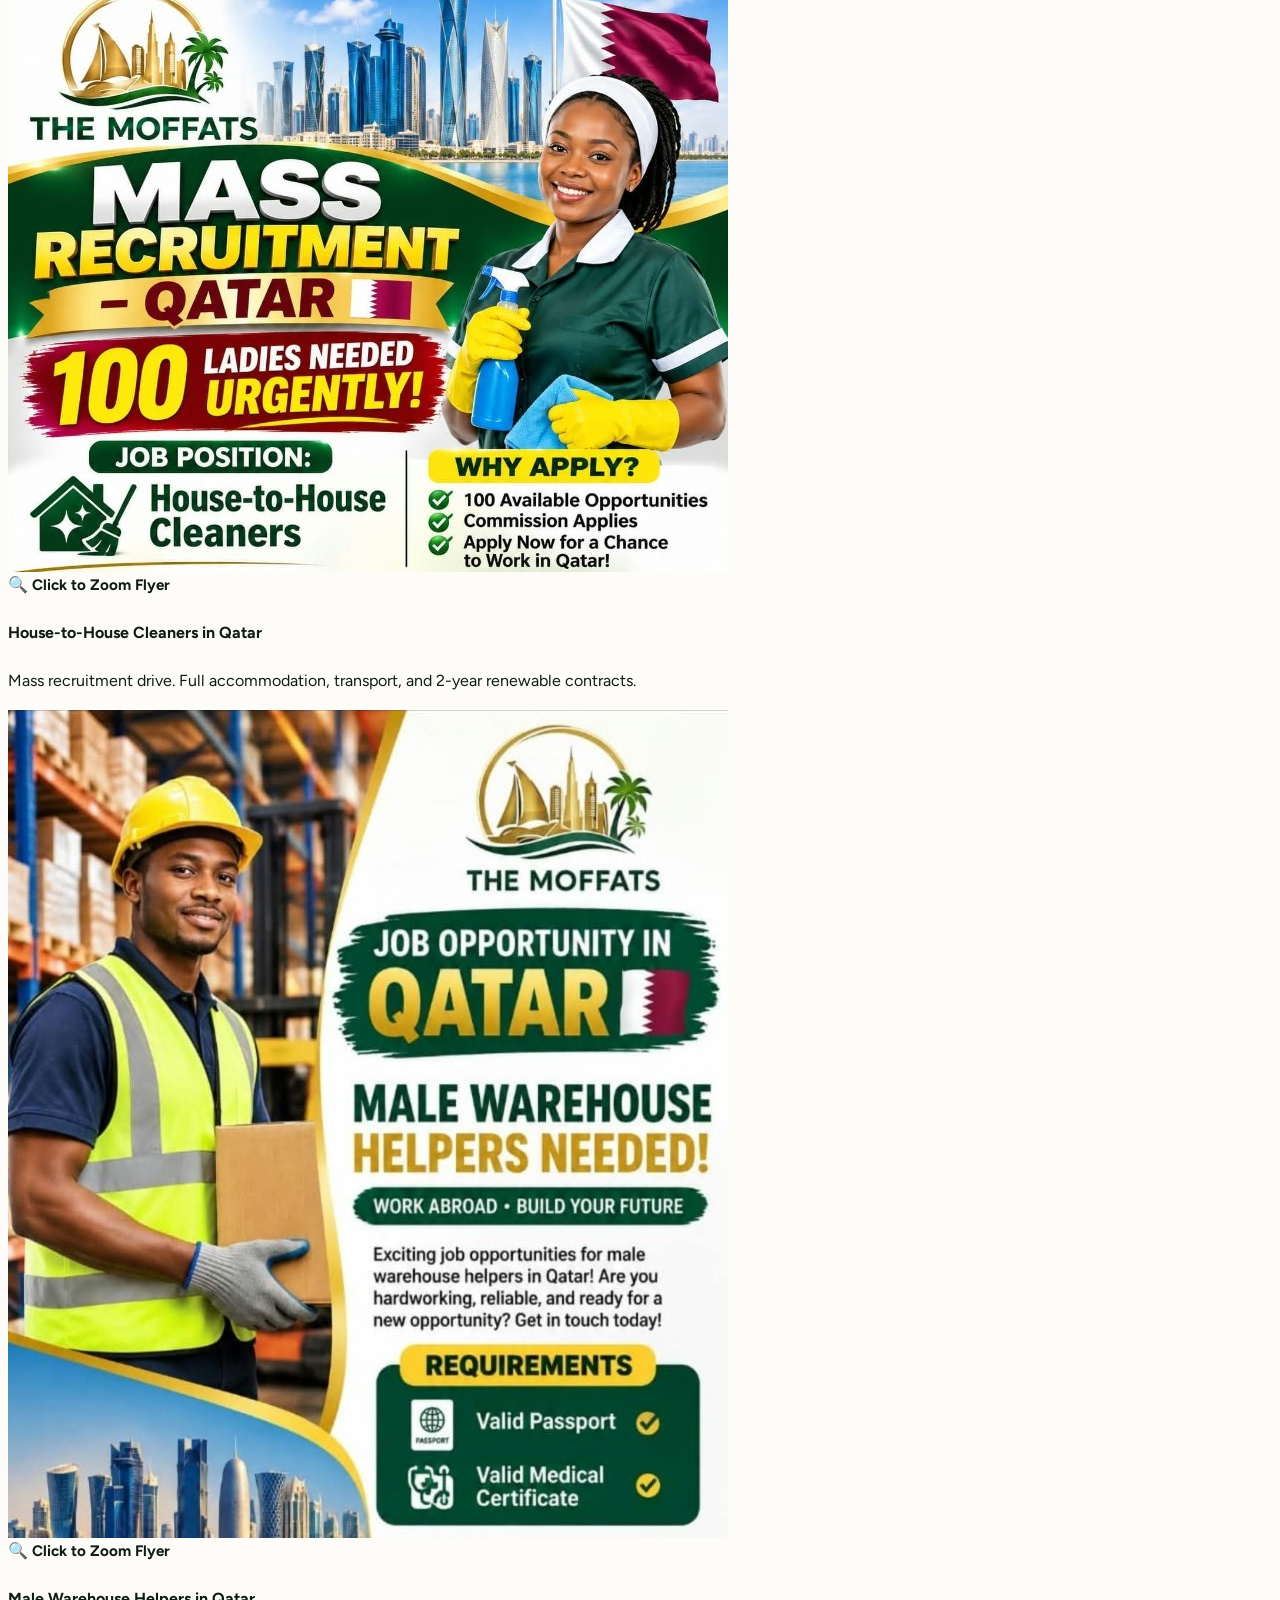
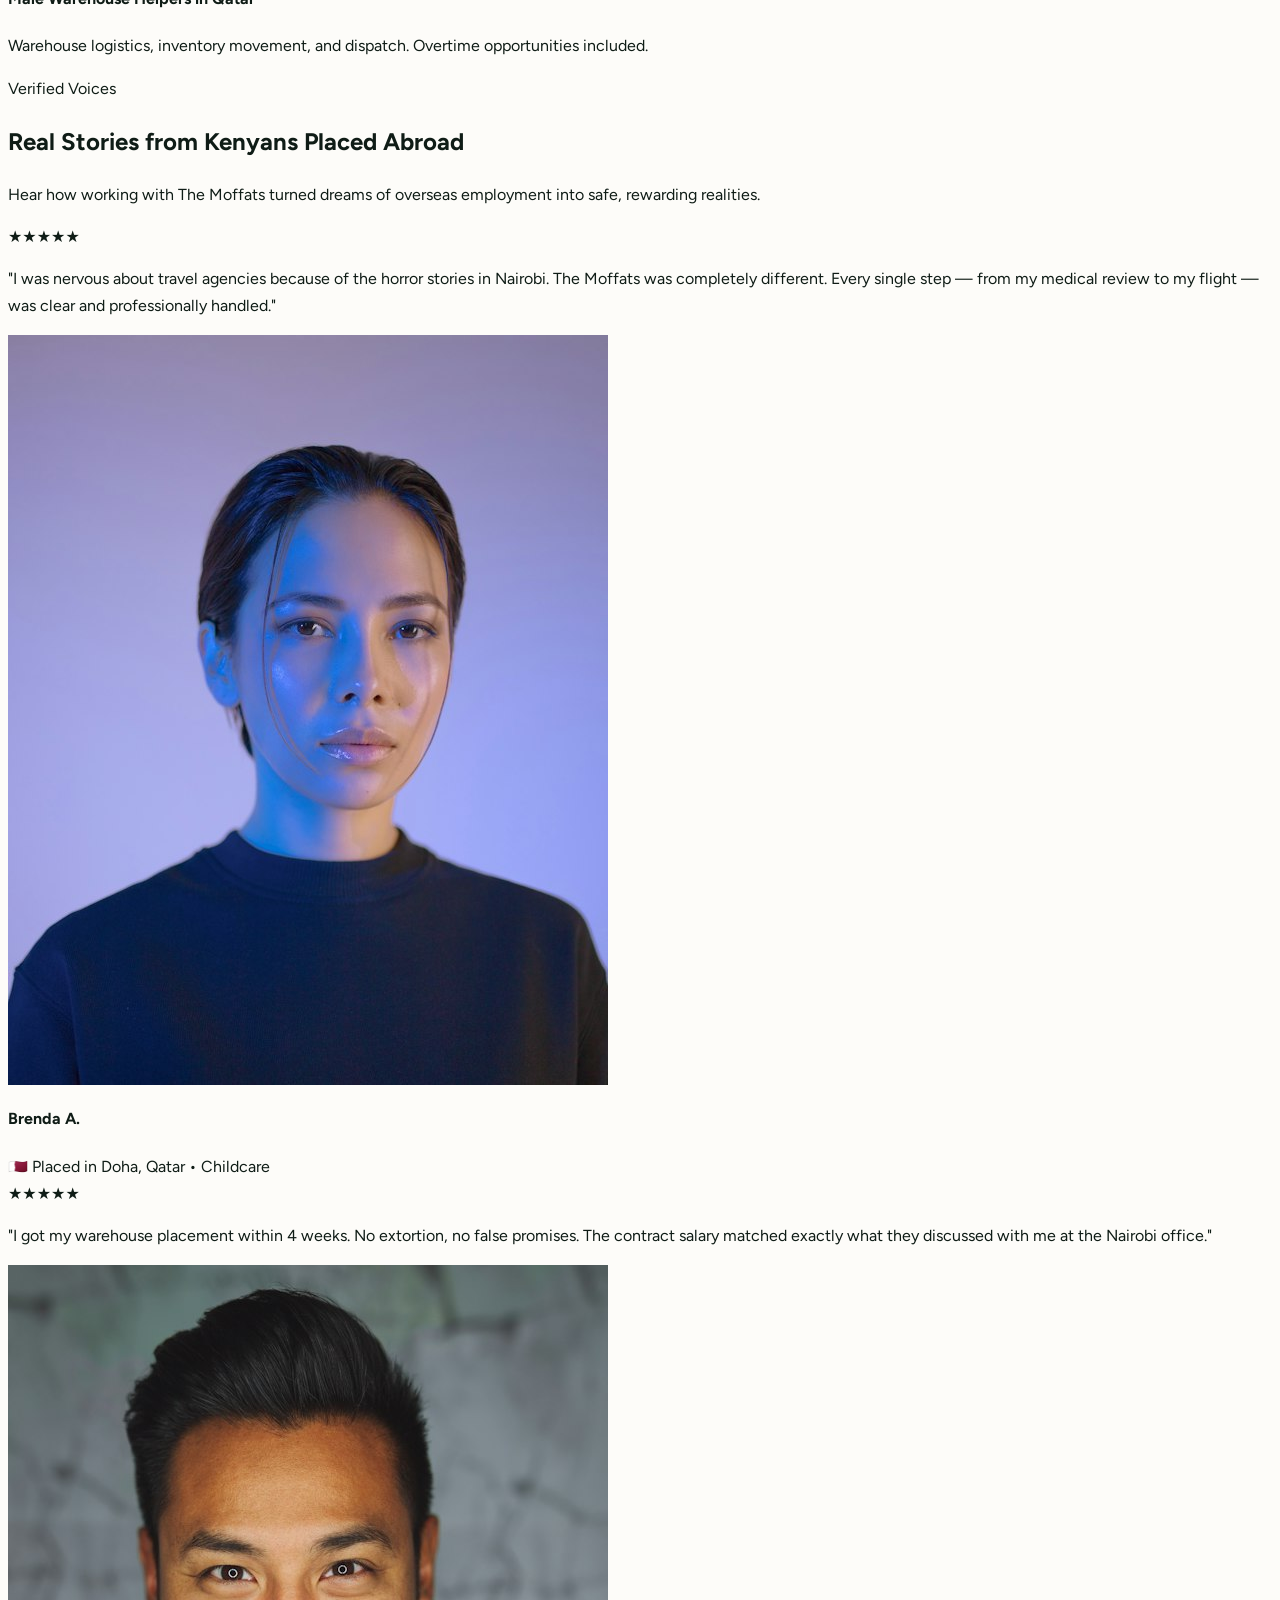
==== commit 92d5b246: "Update contact details, replace emoji icons with SVG icons, and ensure FAQ accordion opens properly." ====
--- a/index.html
+++ b/index.html
@@ -35,8 +35,8 @@
           <span>Verified Overseas Placement &amp; Executive Travel • Nairobi, Kenya</span>
         </div>
         <h1>Your journey abroad, handled from <span class="text-gold">Nairobi to arrival.</span></h1>
-        <p>The Moffats connects Kenyan talent with trusted employers across Saudi Arabia, UAE, Qatar, Kuwait, Oman, Bahrain, Iraq, and Lebanon. We also provide visit visa support for Canada, Schengen Europe &amp; Turkiye, plus VIP security, executive vehicle hire, air ticketing, and hotel reservations.</p>
-        
+        <p>The Moffats connects Kenyan talent with trusted employers across Saudi Arabia, UAE, Qatar, Kuwait, Oman, Bahrain, Iraq, and Lebanon. We also provide visit visa support for Canada, Schengen, and Turkiye.</p>
+
         <div class="cta">
           <a class="btn btn-gold" href="contact.html">Apply for Jobs Now</a>
           <a class="btn btn-line" href="services.html">Explore All Services &amp; Roles</a>
@@ -55,27 +55,26 @@
           </div>
           <h3>The Moffats Guarantee</h3>
           <p>Transparent process with zero hidden surprises. Every role comes with confirmed employer verification.</p>
-          
+
           <ul class="hero-perk-list">
             <li class="hero-perk-item">
-              <svg viewBox="0 0 20 20"><path fill-rule="evenodd" d="M10 18a8 8 0 100-16 8 8 0 000 16zm3.707-9.293a1 1 0 00-1.414-1.414L9 10.586 7.707 9.293a1 1 0 00-1.414 1.414l2 2a1 1 0 001.414 0l4-4z" clip-rule="evenodd"/></svg>
+              <svg viewBox="0 0 20 20"><path fill-rule="evenodd" d="M10 18a8 8 0 100-16 8 8 0 000 16zm3.707-9.293a1 1 0 00-1.414-1.414L9 10.586 7.707 9.293a1 1 0 00-1.414 1.414l2 2a1 1 0 001.414 0l4-4z"/></svg>
               <span>Authentic Gulf &amp; Middle East Work Visas</span>
             </li>
             <li class="hero-perk-item">
-              <svg viewBox="0 0 20 20"><path fill-rule="evenodd" d="M10 18a8 8 0 100-16 8 8 0 000 16zm3.707-9.293a1 1 0 00-1.414-1.414L9 10.586 7.707 9.293a1 1 0 00-1.414 1.414l2 2a1 1 0 001.414 0l4-4z" clip-rule="evenodd"/></svg>
+              <svg viewBox="0 0 20 20"><path fill-rule="evenodd" d="M10 18a8 8 0 100-16 8 8 0 000 16zm3.707-9.293a1 1 0 00-1.414-1.414L9 10.586 7.707 9.293a1 1 0 00-1.414 1.414l2 2a1 1 0 001.414 0l4-4z"/></svg>
               <span>Visit Visas: Canada, Schengen &amp; Turkiye</span>
             </li>
             <li class="hero-perk-item">
-              <svg viewBox="0 0 20 20"><path fill-rule="evenodd" d="M10 18a8 8 0 100-16 8 8 0 000 16zm3.707-9.293a1 1 0 00-1.414-1.414L9 10.586 7.707 9.293a1 1 0 00-1.414 1.414l2 2a1 1 0 001.414 0l4-4z" clip-rule="evenodd"/></svg>
+              <svg viewBox="0 0 20 20"><path fill-rule="evenodd" d="M10 18a8 8 0 100-16 8 8 0 000 16zm3.707-9.293a1 1 0 00-1.414-1.414L9 10.586 7.707 9.293a1 1 0 00-1.414 1.414l2 2a1 1 0 001.414 0l4-4z"/></svg>
               <span>VIP Protection, Vehicle Hire &amp; Air Ticketing</span>
             </li>
             <li class="hero-perk-item">
-              <svg viewBox="0 0 20 20"><path fill-rule="evenodd" d="M10 18a8 8 0 100-16 8 8 0 000 16zm3.707-9.293a1 1 0 00-1.414-1.414L9 10.586 7.707 9.293a1 1 0 00-1.414 1.414l2 2a1 1 0 001.414 0l4-4z" clip-rule="evenodd"/></svg>
+              <svg viewBox="0 0 20 20"><path fill-rule="evenodd" d="M10 18a8 8 0 100-16 8 8 0 000 16zm3.707-9.293a1 1 0 00-1.414-1.414L9 10.586 7.707 9.293a1 1 0 00-1.414 1.414l2 2a1 1 0 001.414 0l4-4z"/></svg>
               <span>Free Housing, Insurance &amp; Flight Included</span>
             </li>
-          </ul>
             <li class="hero-perk-item">
-              <svg viewBox="0 0 20 20"><path fill-rule="evenodd" d="M10 18a8 8 0 100-16 8 8 0 000 16zm3.707-9.293a1 1 0 00-1.414-1.414L9 10.586 7.707 9.293a1 1 0 00-1.414 1.414l2 2a1 1 0 001.414 0l4-4z" clip-rule="evenodd"/></svg>
+              <svg viewBox="0 0 20 20"><path fill-rule="evenodd" d="M10 18a8 8 0 100-16 8 8 0 000 16zm3.707-9.293a1 1 0 00-1.414-1.414L9 10.586 7.707 9.293a1 1 0 00-1.414 1.414l2 2a1 1 0 001.414 0l4-4z"/></svg>
               <span>Continuous Welfare Monitoring after Arrival</span>
             </li>
           </ul>
@@ -184,7 +183,7 @@
         <span class="audience-badge worker">For Kenyan Workers</span>
         <h3>Build your future abroad with peace of mind.</h3>
         <p>Tired of uncertain agents and false promises? The Moffats ensures every job is verified, legal, and matched to your real abilities and goals.</p>
-        
+
         <ul class="checklist">
           <li>100% genuine visas with direct government clearance</li>
           <li>Comprehensive pre-departure training and cultural orientation</li>
@@ -378,7 +377,7 @@
       <div class="testimonial-card">
         <div>
           <div class="testimonial-stars">★★★★★</div>
-          <p class="testimonial-quote">"I was nervous about travel agencies because of the horror stories in Nairobi. The Moffats was completely different. Every single step — from my medical report to my visa and flight — was handled transparently. I was received at Hamad Airport in Doha without any issues."</p>
+          <p class="testimonial-quote">"I was nervous about travel agencies because of the horror stories in Nairobi. The Moffats was completely different. Every single step — from my medical review to my flight — was clear and professionally handled."</p>
         </div>
         <div class="testimonial-author">
           <img src="images/person-worker1.jpg" alt="Brenda A." class="testimonial-avatar" loading="lazy">
@@ -392,7 +391,7 @@
       <div class="testimonial-card">
         <div>
           <div class="testimonial-stars">★★★★★</div>
-          <p class="testimonial-quote">"I got my warehouse placement within 4 weeks. No extortion, no false promises. The contract salary matched exactly what they discussed with me at the Nairobi office. My accommodation in Qatar is clean and equipped with good Wi-Fi."</p>
+          <p class="testimonial-quote">"I got my warehouse placement within 4 weeks. No extortion, no false promises. The contract salary matched exactly what they discussed with me at the Nairobi office."</p>
         </div>
         <div class="testimonial-author">
           <img src="images/person-worker2.jpg" alt="Kelvin M." class="testimonial-avatar" loading="lazy">
@@ -406,7 +405,7 @@
       <div class="testimonial-card">
         <div>
           <div class="testimonial-stars">★★★★★</div>
-          <p class="testimonial-quote">"The Moffats team checked in on me even after I started my position in Muscat. That welfare follow-up gave my family in Kenya huge peace of mind. If you want an honest agency, contact them."</p>
+          <p class="testimonial-quote">"The Moffats team checked in on me even after I started my position in Muscat. That welfare follow-up gave my family in Kenya huge peace of mind. If you want a reliable agent, this is it."</p>
         </div>
         <div class="testimonial-author">
           <img src="images/person-worker3.jpg" alt="Grace W." class="testimonial-avatar" loading="lazy">
@@ -438,7 +437,7 @@
           <span class="faq-icon">+</span>
         </button>
         <div class="faq-answer">
-          <p>To begin, you will need a valid Kenyan passport (with at least 6 months validity), a National ID card, passport-size photographs (white background), a clean Certificate of Good Conduct from the DCI, and an accredited medical fitness certificate. If you do not have a passport yet, our Nairobi office can guide you through the eCitizen application process.</p>
+          <p>To begin, you will need a valid Kenyan passport (with at least 6 months validity), a National ID card, passport-size photographs (white background), a clean Certificate of Good Conduct, and any relevant work certificates.</p>
         </div>
       </div>
 
@@ -448,16 +447,7 @@
           <span class="faq-icon">+</span>
         </button>
         <div class="faq-answer">
-          <p>The Moffats links Kenyan job seekers to verified, legal employment opportunities across:
-          <br>• <b>Saudi Arabia</b>
-          <br>• <b>United Arab Emirates (UAE)</b>
-          <br>• <b>Qatar</b>
-          <br>• <b>Kuwait</b>
-          <br>• <b>Oman</b>
-          <br>• <b>Bahrain</b>
-          <br>• <b>Iraq</b>
-          <br>• <b>Lebanon</b>
-          <br>All job vacancies come with official employment contracts, confirmed accommodation, and medical insurance coverage.</p>
+          <p>The Moffats links Kenyan job seekers to verified, legal employment opportunities across Saudi Arabia, UAE, Qatar, Kuwait, Oman, Bahrain, Iraq, and Lebanon. All job vacancies come with official employment contracts, confirmed accommodation, and medical insurance coverage.</p>
         </div>
       </div>
 
@@ -467,10 +457,7 @@
           <span class="faq-icon">+</span>
         </button>
         <div class="faq-answer">
-          <p>Yes! We provide professional application guidance, document assembly, financial capability packaging, and submission booking for:
-          <br>• <b>Canada:</b> Visitor visas for tourism, family visits, or business meetings.
-          <br>• <b>Schengen (Europe):</b> 27 European countries on one visit visa.
-          <br>• <b>Turkiye (Turkey):</b> Rapid 2-week visit and business visa submissions processed for clients in Kenya and Uganda.</p>
+          <p>Yes! We provide professional application guidance, document assembly, financial capability packaging, and submission booking for Canada visitor visas, Schengen Europe visas, and Turkiye visit/business visas.</p>
         </div>
       </div>
 
@@ -480,11 +467,7 @@
           <span class="faq-icon">+</span>
         </button>
         <div class="faq-answer">
-          <p>Yes. Our executive division provides:
-          <br>• <b>Tourist Protection:</b> Close protection and travel escorts for international tourists and delegates in Kenya.
-          <br>• <b>VIP Vehicles Hire:</b> Luxury chauffeured cars and armored SUV convoys.
-          <br>• <b>Private Bodyguards &amp; Investigators:</b> Discreet close protection officers and certified corporate/private investigators.
-          <br>• <b>Air Ticketing &amp; Hotel Bookings:</b> Domestic and international flight issuance and verified hotel reservations worldwide.</p>
+          <p>Yes. Our executive division provides tourist protection, VIP vehicle hire, private bodyguards, private investigators, air ticketing, and hotel reservations.</p>
         </div>
       </div>
 
@@ -494,7 +477,7 @@
           <span class="faq-icon">+</span>
         </button>
         <div class="faq-answer">
-          <p>Yes. For standard 2-year overseas placements (including Qatar, Oman, UAE, and Saudi Arabia), confirmed flights, accommodation, and medical insurance are covered by the contracted employer in accordance with bilateral labor laws.</p>
+          <p>Yes. For standard 2-year overseas placements, confirmed flights, accommodation, and medical insurance are often covered by the contracted employer.</p>
         </div>
       </div>
 
@@ -514,7 +497,7 @@
           <span class="faq-icon">+</span>
         </button>
         <div class="faq-answer">
-          <p>All work permits issued through The Moffats are verified government visas generated directly by host country labor ministries (Ministry of Interior Qatar, Royal Oman Police, UAE Ministry of Human Resources, Saudi MoFA). We provide verifiable visa approval numbers that you can independently verify before departure.</p>
+          <p>All work permits issued through The Moffats are verified government visas generated directly by host country labor ministries and vetted employers. We also verify documents, contracts, and accommodation before enrollment.</p>
         </div>
       </div>
     </div>
@@ -531,17 +514,11 @@
     </div>
     <h2>Ready to Build Your Future Abroad?</h2>
     <p>Send us your details today and our Nairobi recruitment specialists will guide you through every requirement, document, and milestone.</p>
-    
+
     <div class="band-btns">
       <a class="btn btn-gold" href="contact.html">Apply for Jobs Abroad</a>
-      <a class="btn btn-line" href="https://wa.me/254727557784?text=Hello%20The%20Moffats%2C%20I%20am%20ready%20to%20apply%20for%20a%20job%20abroad." target="_blank" rel="noopener">
-        💬 Chat on WhatsApp: 0727 557 784
-      </a>
-    </div>
-  </div>
-</section>
-      <a class="btn btn-line" href="https://wa.me/254740682321?text=Hello%20The%20Moffats%2C%20I%20am%20ready%20to%20apply%20for%20a%20job%20abroad." target="_blank" rel="noopener">
-        💬 Chat on WhatsApp
+      <a class="btn btn-line" href="https://wa.me/254784751253?text=Hello%20The%20Moffats%2C%20I%20am%20ready%20to%20apply%20for%20a%20job%20abroad." target="_blank" rel="noopener">
+        WhatsApp: 0784 751 253
       </a>
     </div>
   </div>
--- a/css/styles.css
+++ b/css/styles.css
@@ -52,12 +52,7 @@
   --trans-slow: 0.6s cubic-bezier(0.16, 1, 0.3, 1);
 }
 
-/* Base Reset & Typography */
-*, *::before, *::after {
-  box-sizing: border-box;
-  margin: 0;
-  padding: 0;
-}
+*::before, *::after { box-sizing: border-box; }
 
 html {
   scroll-behavior: smooth;
@@ -75,43 +70,16 @@
   overflow-x: hidden;
 }
 
-h1, h2, h3, h4, h5 {
-  font-family: 'Bricolage Grotesque', 'Figtree', sans-serif;
-  line-height: 1.15;
-  color: var(--green-900);
-  letter-spacing: -0.02em;
-  font-weight: 700;
-}
-
-h1 {
-  font-size: clamp(2.4rem, 5.2vw, 4.1rem);
-  font-weight: 800;
-}
-
-h2 {
-  font-size: clamp(1.85rem, 3.4vw, 2.75rem);
-  margin-bottom: 0.75rem;
-}
-
-h3 {
-  font-size: clamp(1.25rem, 2vw, 1.45rem);
-  margin-bottom: 0.5rem;
-}
-
-p {
-  color: var(--ink-soft);
+img {
+  max-width: 100%;
+  height: auto;
+  display: block;
 }
 
 a {
   color: inherit;
   text-decoration: none;
   transition: var(--trans-fast);
-}
-
-img {
-  max-width: 100%;
-  height: auto;
-  display: block;
 }
 
 button, input, select, textarea {
@@ -123,2192 +91,96 @@
   outline-offset: 3px;
 }
 
-/* Layout Containers */
-.wrap {
-  width: min(1200px, 92%);
-  margin: 0 auto;
+.icon-wrap, .inline-icon, .info-icon svg, .topbar-contact svg {
+  display: inline-flex;
+  width: 1em;
+  height: 1em;
+  vertical-align: middle;
+  align-items: center;
+  justify-content: center;
 }
 
-.wrap-sm {
-  width: min(840px, 92%);
-  margin: 0 auto;
+.icon-wrap svg, .inline-icon svg, .info-icon svg, .topbar-contact svg {
+  width: 1em;
+  height: 1em;
+  fill: currentColor;
 }
 
-section {
-  padding: 5.5rem 0;
-  position: relative;
+.location-wrap {
+  display: inline-flex;
+  align-items: center;
+  gap: 0.35rem;
+  color: var(--gold-400);
 }
 
-.center {
-  text-align: center;
+.faq-item {
+  border: 1px solid var(--line);
+  border-radius: 14px;
+  overflow: hidden;
+  background: #fff;
+  box-shadow: var(--shadow-sm);
 }
 
-.center .lead {
-  margin-left: auto;
-  margin-right: auto;
-}
-
-.lead {
-  color: var(--mute);
-  font-size: 1.15rem;
-  max-width: 62ch;
-  line-height: 1.65;
-}
-
-.lead-light {
-  color: #d8e5df;
-}
-
-/* Pill Badges & Eyebrows */
-.eyebrow {
-  display: inline-flex;
-  align-items: center;
-  gap: 0.5rem;
-  font-size: 0.85rem;
-  font-weight: 700;
-  text-transform: uppercase;
-  letter-spacing: 0.08em;
-  color: var(--green-700);
-  background: var(--green-100);
-  padding: 0.4rem 1rem;
-  border-radius: var(--r-full);
-  margin-bottom: 1.25rem;
-}
-
-.eyebrow-gold {
-  color: var(--gold-700);
-  background: rgba(212, 175, 55, 0.16);
-  border: 1px solid rgba(212, 175, 55, 0.35);
-}
-
-.eyebrow-dark {
-  color: var(--gold-300);
-  background: rgba(255, 255, 255, 0.08);
-  border: 1px solid rgba(212, 175, 55, 0.3);
-  backdrop-filter: blur(8px);
-}
-
-.pulse-dot {
-  width: 8px;
-  height: 8px;
-  border-radius: 50%;
-  background: #10b981;
-  box-shadow: 0 0 0 0 rgba(16, 185, 129, 0.7);
-  animation: pulseBeacon 2s infinite;
-}
-
-@keyframes pulseBeacon {
-  0% {
-    transform: scale(0.95);
-    box-shadow: 0 0 0 0 rgba(16, 185, 129, 0.7);
-  }
-  70% {
-    transform: scale(1);
-    box-shadow: 0 0 0 7px rgba(16, 185, 129, 0);
-  }
-  100% {
-    transform: scale(0.95);
-    box-shadow: 0 0 0 0 rgba(16, 185, 129, 0);
-  }
-}
-
-/* Buttons */
-.btn {
-  display: inline-flex;
-  align-items: center;
-  justify-content: center;
-  gap: 0.55rem;
-  padding: 0.95rem 1.85rem;
-  border-radius: var(--r-full);
-  font-weight: 700;
-  font-size: 0.98rem;
-  text-decoration: none;
-  border: 2px solid transparent;
-  cursor: pointer;
-  transition: var(--trans);
-  position: relative;
-  overflow: hidden;
-  box-shadow: var(--shadow-sm);
-  line-height: 1.2;
-}
-
-.btn:active {
-  transform: translateY(1px);
-}
-
-.btn-gold {
-  background: var(--gold-gradient);
-  color: var(--green-950);
-  box-shadow: 0 8px 20px rgba(212, 175, 55, 0.3);
-}
-
-.btn-gold:hover {
-  background: linear-gradient(135deg, #fae29f 0%, #e2be49 50%, #c49a2a 100%);
-  box-shadow: 0 12px 28px rgba(212, 175, 55, 0.45);
-  transform: translateY(-2px);
-}
-
-.btn-green {
-  background: var(--green-800);
-  color: #ffffff;
-  box-shadow: 0 8px 20px rgba(11, 61, 44, 0.25);
-}
-
-.btn-green:hover {
-  background: var(--green-700);
-  box-shadow: 0 12px 28px rgba(11, 61, 44, 0.35);
-  transform: translateY(-2px);
-}
-
-.btn-line {
-  background: rgba(255, 255, 255, 0.08);
-  border: 2px solid rgba(255, 255, 255, 0.85);
-  color: #ffffff;
-  backdrop-filter: blur(8px);
-}
-
-.btn-line:hover {
-  background: #ffffff;
-  color: var(--green-900);
-  border-color: #ffffff;
-  transform: translateY(-2px);
-}
-
-.btn-line-dark {
-  background: transparent;
-  border: 2px solid var(--green-800);
-  color: var(--green-800);
-}
-
-.btn-line-dark:hover {
-  background: var(--green-800);
-  color: #ffffff;
-  transform: translateY(-2px);
-}
-
-.btn-sm {
-  padding: 0.65rem 1.25rem;
-  font-size: 0.88rem;
-}
-
-/* ==========================================================================
-   ROTATING & ZOOMING BACKGROUND ENGINE (Ken Burns Effect)
-   ========================================================================== */
-
-/* Full Hero Ken Burns Rotating Slideshow */
-.hero {
-  position: relative;
-  min-height: 90vh;
-  display: flex;
-  align-items: center;
-  color: #ffffff;
-  padding: 6rem 0 5rem;
-  overflow: hidden;
-  background-color: var(--green-950);
-}
-
-.hero-slider-track {
-  position: absolute;
-  inset: -4%;
-  width: 108%;
-  height: 108%;
-  z-index: 1;
-  pointer-events: none;
-}
-
-.hero-slide {
-  position: absolute;
-  inset: 0;
-  opacity: 0;
-  background-size: cover;
-  background-position: center center;
-  transition: opacity 1.8s ease-in-out;
-  transform-origin: center center;
-  will-change: transform, opacity;
-}
-
-.hero-slide.active {
-  opacity: 1;
-  animation: kenBurnsMotion1 9s ease-out forwards;
-}
-
-.hero-slide:nth-child(2).active {
-  animation: kenBurnsMotion2 9s ease-out forwards;
-}
-
-.hero-slide:nth-child(3).active {
-  animation: kenBurnsMotion3 9s ease-out forwards;
-}
-
-.hero-slide:nth-child(4).active {
-  animation: kenBurnsMotion4 9s ease-out forwards;
-}
-
-@keyframes kenBurnsMotion1 {
-  0% {
-    transform: scale(1.0) translate(0%, 0%) rotate(0deg);
-  }
-  100% {
-    transform: scale(1.14) translate(-1.5%, -1%) rotate(0.4deg);
-  }
-}
-
-@keyframes kenBurnsMotion2 {
-  0% {
-    transform: scale(1.14) translate(1%, -1%) rotate(-0.3deg);
-  }
-  100% {
-    transform: scale(1.02) translate(-1%, 1%) rotate(0.2deg);
-  }
-}
-
-@keyframes kenBurnsMotion3 {
-  0% {
-    transform: scale(1.02) translate(-1%, 1%) rotate(0deg);
-  }
-  100% {
-    transform: scale(1.15) translate(1.5%, -0.5%) rotate(-0.5deg);
-  }
-}
-
-@keyframes kenBurnsMotion4 {
-  0% {
-    transform: scale(1.15) translate(0%, 1%) rotate(0.4deg);
-  }
-  100% {
-    transform: scale(1.0) translate(-0.5%, -1%) rotate(-0.2deg);
-  }
-}
-
-/* Luxury Multi-layer Overlay for crisp text contrast */
-.hero-overlay {
-  position: absolute;
-  inset: 0;
-  z-index: 2;
-  background:
-    linear-gradient(135deg, rgba(4, 26, 18, 0.94) 0%, rgba(6, 38, 27, 0.88) 55%, rgba(11, 61, 44, 0.82) 100%),
-    radial-gradient(ellipse at 85% 20%, rgba(212, 175, 55, 0.28) 0%, transparent 60%),
-    linear-gradient(to top, rgba(4, 26, 18, 0.9) 0%, transparent 40%);
-}
-
-.hero .wrap {
-  position: relative;
-  z-index: 3;
-}
-
-.hero-grid {
-  display: grid;
-  grid-template-columns: 1.15fr 0.85fr;
-  gap: 3.5rem;
-  align-items: center;
-}
-
-.hero h1 {
-  color: #ffffff;
-  margin-bottom: 1.25rem;
-  text-shadow: 0 2px 10px rgba(0, 0, 0, 0.35);
-}
-
-.hero h1 .text-gold {
-  background: var(--gold-gradient);
-  -webkit-background-clip: text;
-  -webkit-text-fill-color: transparent;
-  display: inline;
-}
-
-.hero p {
-  color: #d9e6e0;
-  font-size: 1.18rem;
-  max-width: 54ch;
-  margin-bottom: 2rem;
-  line-height: 1.68;
-}
-
-.hero .cta {
-  display: flex;
-  gap: 1.1rem;
-  flex-wrap: wrap;
-  align-items: center;
-}
-
-/* Slider Pagination Indicators */
-.hero-slider-nav {
-  display: flex;
-  align-items: center;
-  gap: 0.6rem;
-  margin-top: 2.2rem;
-}
-
-.hero-slider-nav button {
-  width: 10px;
-  height: 10px;
-  border-radius: var(--r-full);
-  border: 1px solid rgba(255, 255, 255, 0.5);
-  background: rgba(255, 255, 255, 0.2);
-  cursor: pointer;
-  padding: 0;
-  transition: var(--trans);
-}
-
-.hero-slider-nav button.active {
-  width: 32px;
-  background: var(--gold-500);
-  border-color: var(--gold-500);
-  box-shadow: 0 0 10px var(--gold-500);
-}
-
-.hero-slide-caption {
-  font-size: 0.82rem;
-  color: #a7c1b5;
-  margin-left: 0.75rem;
-  font-weight: 500;
-  display: flex;
-  align-items: center;
-  gap: 0.4rem;
-}
-
-/* Hero Floating Feature Card */
-.hero-card {
-  background: rgba(255, 255, 255, 0.08);
-  border: 1px solid rgba(212, 175, 55, 0.3);
-  backdrop-filter: blur(16px);
-  -webkit-backdrop-filter: blur(16px);
-  border-radius: var(--r-lg);
-  padding: 2.2rem;
-  box-shadow: var(--shadow-xl);
-  color: #ffffff;
-  position: relative;
-  overflow: hidden;
-}
-
-.hero-card::before {
-  content: "";
-  position: absolute;
-  top: 0;
-  left: 0;
-  right: 0;
-  height: 4px;
-  background: var(--gold-gradient);
-}
-
-.hero-card h3 {
-  color: #ffffff;
-  font-size: 1.35rem;
-  margin-bottom: 0.4rem;
-}
-
-.hero-card p {
-  color: #cbdad1;
-  font-size: 0.95rem;
-  margin-bottom: 1.5rem;
-}
-
-.hero-perk-list {
-  list-style: none;
-  display: grid;
-  gap: 0.9rem;
-}
-
-.hero-perk-item {
-  display: flex;
-  align-items: center;
-  gap: 0.75rem;
-  font-size: 0.94rem;
-  color: #e5f0ea;
-  font-weight: 600;
-}
-
-.hero-perk-item svg {
-  width: 20px;
-  height: 20px;
-  fill: var(--gold-400);
-  flex-shrink: 0;
-}
-
-.hero-stats-row {
-  display: grid;
-  grid-template-columns: repeat(3, 1fr);
-  gap: 1rem;
-  margin-top: 1.8rem;
-  padding-top: 1.5rem;
-  border-top: 1px solid rgba(255, 255, 255, 0.12);
-  text-align: center;
-}
-
-.hero-stat-val {
-  font-family: 'Bricolage Grotesque', sans-serif;
-  font-size: 1.6rem;
-  font-weight: 800;
-  color: var(--gold-300);
-  line-height: 1;
-}
-
-.hero-stat-lbl {
-  font-size: 0.78rem;
-  color: #a4beaf;
-  margin-top: 0.3rem;
-  line-height: 1.25;
-}
-
-/* ==========================================================================
-   SUBPAGE HEROES (Ken Burns Atmospheric Zoom)
-   ========================================================================== */
-
-.page-hero {
-  position: relative;
-  overflow: hidden;
-  color: #ffffff;
-  padding: 5.5rem 0 5rem;
-  background-color: var(--green-950);
-}
-
-.kenburns-bg {
-  position: absolute;
-  inset: -6%;
-  width: 112%;
-  height: 112%;
-  background-size: cover;
-  background-position: center center;
-  animation: slowAtmosphericZoom 20s ease-in-out infinite alternate;
-  will-change: transform;
-  z-index: 1;
-}
-
-@keyframes slowAtmosphericZoom {
-  0% {
-    transform: scale(1.0) rotate(0deg);
-  }
-  50% {
-    transform: scale(1.09) rotate(0.4deg) translate(-1%, -0.5%);
-  }
-  100% {
-    transform: scale(1.04) rotate(-0.3deg) translate(0.5%, 0.5%);
-  }
-}
-
-.page-hero::before {
-  content: "";
-  position: absolute;
-  inset: 0;
-  z-index: 2;
-  background:
-    linear-gradient(135deg, rgba(4, 26, 18, 0.93) 0%, rgba(6, 38, 27, 0.88) 60%, rgba(11, 61, 44, 0.84) 100%),
-    radial-gradient(circle at 80% 30%, rgba(212, 175, 55, 0.22) 0%, transparent 60%);
-}
-
-.page-hero .wrap {
-  position: relative;
-  z-index: 3;
-}
-
-.page-hero h1 {
-  color: #ffffff;
-  font-size: clamp(2.3rem, 4.4vw, 3.4rem);
-  margin-bottom: 0.75rem;
-}
-
-.page-hero p {
-  color: #d5e5dc;
-  font-size: 1.18rem;
-  max-width: 60ch;
-  line-height: 1.65;
-}
-
-.breadcrumbs {
-  display: flex;
-  align-items: center;
-  gap: 0.5rem;
-  font-size: 0.88rem;
-  color: var(--gold-300);
-  margin-bottom: 1.25rem;
-  font-weight: 600;
-}
-
-.breadcrumbs a {
-  color: #cbdad1;
-}
-
-.breadcrumbs a:hover {
-  color: #ffffff;
-}
-
-/* ==========================================================================
-   CALL TO ACTION BAND (Ken Burns Background)
-   ========================================================================== */
-
-.band {
-  position: relative;
-  overflow: hidden;
-  color: #ffffff;
-  text-align: center;
-  padding: 5.5rem 0;
-  background-color: var(--green-950);
-}
-
-.band .kenburns-bg {
-  position: absolute;
-  inset: -6%;
-  width: 112%;
-  height: 112%;
-  background-size: cover;
-  background-position: center center;
-  animation: slowAtmosphericZoom 22s ease-in-out infinite alternate;
-  will-change: transform;
-  z-index: 1;
-}
-
-.band::before {
-  content: "";
-  position: absolute;
-  inset: 0;
-  z-index: 2;
-  background:
-    linear-gradient(135deg, rgba(4, 26, 18, 0.92) 0%, rgba(11, 61, 44, 0.88) 60%, rgba(4, 26, 18, 0.94) 100%),
-    radial-gradient(circle at 50% 50%, rgba(212, 175, 55, 0.24) 0%, transparent 70%);
-}
-
-.band .wrap {
-  position: relative;
-  z-index: 3;
-}
-
-.band h2 {
-  color: #ffffff;
-  font-size: clamp(2rem, 3.8vw, 3rem);
-}
-
-.band p {
-  color: #dbe8e1;
-  font-size: 1.15rem;
-  margin: 0.8rem auto 2.2rem;
-  max-width: 58ch;
-}
-
-.band-btns {
-  display: flex;
-  justify-content: center;
-  gap: 1rem;
-  flex-wrap: wrap;
-}
-
-/* ==========================================================================
-   HEADER & NAVIGATION
-   ========================================================================== */
-
-.topbar {
-  background: var(--green-950);
-  color: #d1ded7;
-  font-size: 0.84rem;
-  padding: 0.5rem 0;
-  border-bottom: 1px solid rgba(255, 255, 255, 0.08);
-}
-
-.topbar .wrap {
+.faq-question {
+  width: 100%;
   display: flex;
   justify-content: space-between;
   align-items: center;
   gap: 1rem;
-  flex-wrap: wrap;
+  background: transparent;
+  border: none;
+  padding: 1.15rem 1.25rem;
+  font-size: 1.02rem;
+  font-weight: 700;
+  color: var(--green-900);
+  cursor: pointer;
+  text-align: left;
 }
 
-.topbar-badge {
-  display: inline-flex;
-  align-items: center;
-  gap: 0.45rem;
-  font-weight: 600;
-  color: #ffffff;
+.faq-answer {
+  max-height: 0;
+  overflow: hidden;
+  transition: max-height 0.3s ease;
+  padding: 0 1.25rem;
 }
 
-.topbar-contact {
-  display: flex;
-  align-items: center;
-  gap: 1.25rem;
+.faq-item.open .faq-answer {
+  max-height: 1200px;
+  padding: 0 1.25rem 1.25rem;
 }
 
-.topbar-contact a {
-  display: inline-flex;
-  align-items: center;
-  gap: 0.35rem;
-  color: #d1ded7;
-}
-
-.topbar-contact a:hover {
-  color: var(--gold-300);
-}
-
-header.nav {
-  position: sticky;
-  top: 0;
-  z-index: 100;
-  background: rgba(255, 255, 255, 0.95);
-  backdrop-filter: blur(14px);
-  -webkit-backdrop-filter: blur(14px);
-  border-bottom: 1px solid var(--line);
-  transition: var(--trans);
-}
-
-header.nav.scrolled {
-  box-shadow: var(--shadow-md);
-  background: rgba(255, 255, 255, 0.98);
-}
-
-.nav .wrap {
-  display: flex;
-  align-items: center;
-  justify-content: space-between;
-  padding: 0.65rem 0;
-}
-
-.nav .logo-link {
-  display: flex;
-  align-items: center;
-  gap: 0.75rem;
-  text-decoration: none;
-}
-
-.nav img.logo-img {
-  height: 58px;
-  width: auto;
-  transition: var(--trans);
-}
-
-.nav ul.nav-menu {
-  display: flex;
-  gap: 1.8rem;
-  list-style: none;
-  align-items: center;
-}
-
-.nav ul.nav-menu a.nav-link {
-  text-decoration: none;
-  font-weight: 600;
-  font-size: 0.98rem;
-  color: var(--green-900);
-  padding: 0.4rem 0;
-  position: relative;
-  transition: var(--trans-fast);
-}
-
-.nav ul.nav-menu a.nav-link::after {
-  content: "";
-  position: absolute;
-  bottom: 0;
-  left: 0;
-  width: 0%;
-  height: 2.5px;
-  background: var(--gold-gradient);
-  transition: var(--trans);
-  border-radius: var(--r-full);
-}
-
-.nav ul.nav-menu a.nav-link:hover::after,
-.nav ul.nav-menu a.nav-link.active::after {
-  width: 100%;
-}
-
-.nav ul.nav-menu a.nav-link.active {
-  color: var(--green-700);
-  font-weight: 700;
-}
-
-.nav-actions {
-  display: flex;
-  align-items: center;
-  gap: 1rem;
-}
-
-.burger {
-  display: none;
-  background: none;
-  border: 0;
-  cursor: pointer;
-  padding: 0.5rem;
-  width: 44px;
-  height: 44px;
-  position: relative;
-  border-radius: var(--r-sm);
-  color: var(--green-900);
-}
-
-.burger span {
-  display: block;
-  width: 24px;
-  height: 2.5px;
-  background: var(--green-900);
-  margin: 5px auto;
-  border-radius: 2px;
-  transition: var(--trans);
-}
-
-.burger.open span:nth-child(1) {
-  transform: translateY(7.5px) rotate(45deg);
-}
-
-.burger.open span:nth-child(2) {
-  opacity: 0;
-}
-
-.burger.open span:nth-child(3) {
-  transform: translateY(-7.5px) rotate(-45deg);
-}
-
-/* Mobile Drawer */
-.mobile-overlay {
-  display: none;
-  position: fixed;
-  inset: 0;
-  background: rgba(4, 26, 18, 0.65);
-  backdrop-filter: blur(6px);
-  z-index: 998;
-  opacity: 0;
-  transition: opacity var(--trans);
-}
-
-.mobile-overlay.active {
-  display: block;
-  opacity: 1;
-}
-
-.mobile-drawer {
-  position: fixed;
-  top: 0;
-  right: -100%;
-  width: min(340px, 85%);
-  height: 100vh;
-  background: #ffffff;
-  z-index: 999;
-  padding: 2rem 1.75rem;
-  display: flex;
-  flex-direction: column;
-  justify-content: space-between;
-  box-shadow: var(--shadow-xl);
-  transition: right var(--trans);
-  overflow-y: auto;
-}
-
-.mobile-drawer.open {
-  right: 0;
-}
-
-.mobile-drawer-header {
-  display: flex;
-  align-items: center;
-  justify-content: space-between;
-  padding-bottom: 1.5rem;
-  border-bottom: 1px solid var(--line);
-}
-
-.mobile-drawer-close {
-  background: none;
-  border: none;
-  font-size: 1.8rem;
-  color: var(--green-900);
-  cursor: pointer;
+.faq-icon {
+  font-size: 1.5rem;
   line-height: 1;
-}
-
-.mobile-nav-links {
-  list-style: none;
-  display: grid;
-  gap: 1.25rem;
-  margin-top: 1.8rem;
-}
-
-.mobile-nav-links a {
-  font-size: 1.15rem;
-  font-weight: 700;
-  color: var(--green-900);
-  display: block;
-  padding: 0.35rem 0;
-}
-
-.mobile-nav-links a.active {
-  color: var(--gold-600);
-}
-
-.mobile-drawer-footer {
-  padding-top: 2rem;
-  border-top: 1px solid var(--line);
-  display: grid;
-  gap: 1rem;
-}
-
-/* ==========================================================================
-   JOURNEY & ROUTE SECTION (Nairobi to Arrival)
-   ========================================================================== */
-
-.route-section {
-  background: #ffffff;
-  padding: 5rem 0;
-  border-bottom: 1px solid var(--line);
-}
-
-.route-timeline {
-  display: grid;
-  grid-template-columns: repeat(5, 1fr);
-  gap: 1.25rem;
-  margin-top: 3.5rem;
-  position: relative;
-}
-
-.route-timeline::before {
-  content: "";
-  position: absolute;
-  top: 32px;
-  left: 10%;
-  right: 10%;
-  height: 3px;
-  background: repeating-linear-gradient(to right, var(--gold-500) 0, var(--gold-500) 8px, transparent 8px, transparent 16px);
-  z-index: 1;
-}
-
-.route-node {
-  position: relative;
-  z-index: 2;
-  text-align: center;
-}
-
-.route-icon-box {
-  width: 64px;
-  height: 64px;
-  border-radius: 50%;
-  background: #ffffff;
-  border: 3px solid var(--gold-500);
-  box-shadow: 0 4px 15px rgba(212, 175, 55, 0.25);
-  display: flex;
-  align-items: center;
-  justify-content: center;
-  margin: 0 auto 1rem;
-  font-size: 1.7rem;
-  transition: var(--trans);
-}
-
-.route-node:hover .route-icon-box {
-  transform: translateY(-4px) scale(1.08);
-  background: var(--gold-gradient);
-  border-color: #ffffff;
-}
-
-.route-step-num {
-  display: inline-block;
-  font-size: 0.72rem;
-  font-weight: 800;
-  text-transform: uppercase;
-  letter-spacing: 0.08em;
-  color: var(--gold-700);
-  background: var(--sand-200);
-  padding: 0.2rem 0.6rem;
-  border-radius: var(--r-full);
-  margin-bottom: 0.4rem;
-}
-
-.route-node h4 {
-  font-size: 1.05rem;
-  color: var(--green-900);
-  margin-bottom: 0.3rem;
-}
-
-.route-node p {
-  font-size: 0.85rem;
-  color: var(--mute);
-  line-height: 1.4;
-  padding: 0 0.2rem;
-}
-
-/* ==========================================================================
-   CARDS & GRIDS
-   ========================================================================== */
-
-.sand {
-  background: var(--sand-100);
-}
-
-.sand-card-bg {
-  background: #ffffff;
-}
-
-.grid {
-  display: grid;
-  gap: 1.8rem;
-  margin-top: 2.8rem;
-}
-
-.g2 {
-  grid-template-columns: repeat(2, 1fr);
-}
-
-.g3 {
-  grid-template-columns: repeat(3, 1fr);
-}
-
-.g4 {
-  grid-template-columns: repeat(4, 1fr);
-}
-
-.card {
-  background: #ffffff;
-  border: 1px solid var(--line);
-  border-radius: var(--r);
-  padding: 2rem;
-  box-shadow: var(--shadow-sm);
-  transition: var(--trans);
-  position: relative;
-  display: flex;
-  flex-direction: column;
-}
-
-.card:hover {
-  transform: translateY(-5px);
-  box-shadow: var(--shadow-lg);
-  border-color: rgba(212, 175, 55, 0.4);
-}
-
-.card.gold {
-  border-top: 4px solid var(--gold-500);
-}
-
-.card.emerald {
-  border-top: 4px solid var(--green-700);
-}
-
-.card-icon {
-  width: 54px;
-  height: 54px;
-  border-radius: 14px;
-  background: var(--green-50);
-  border: 1px solid var(--green-100);
-  display: flex;
-  align-items: center;
-  justify-content: center;
-  font-size: 1.7rem;
-  margin-bottom: 1.25rem;
-  transition: var(--trans);
-}
-
-.card:hover .card-icon {
-  background: var(--gold-gradient);
-  border-color: transparent;
-  transform: scale(1.08);
-}
-
-.card h3 {
-  color: var(--green-900);
-  font-size: 1.28rem;
-  margin-bottom: 0.5rem;
-}
-
-.card p {
-  color: var(--mute);
-  font-size: 0.96rem;
-  line-height: 1.6;
-}
-
-.card-footer-action {
-  margin-top: auto;
-  padding-top: 1.25rem;
-}
-
-/* Feature Split Layout */
-.split {
-  display: grid;
-  grid-template-columns: 1fr 1fr;
-  gap: 3.5rem;
-  align-items: center;
-}
-
-/* Dual Audience Cards (Workers & Employers) */
-.audience-card {
-  background: #ffffff;
-  border: 1px solid var(--line);
-  border-radius: var(--r-lg);
-  padding: 2.5rem;
-  box-shadow: var(--shadow-md);
-  position: relative;
-  overflow: hidden;
-  transition: var(--trans);
-}
-
-.audience-card:hover {
-  box-shadow: var(--shadow-xl);
-  border-color: var(--gold-500);
-  transform: translateY(-4px);
-}
-
-.audience-badge {
-  display: inline-block;
-  font-size: 0.78rem;
-  font-weight: 800;
-  text-transform: uppercase;
-  letter-spacing: 0.08em;
-  padding: 0.35rem 0.85rem;
-  border-radius: var(--r-full);
-  margin-bottom: 1rem;
-}
-
-.audience-badge.worker {
-  background: var(--green-100);
-  color: var(--green-800);
-}
-
-.audience-badge.employer {
-  background: rgba(212, 175, 55, 0.16);
   color: var(--gold-700);
 }
 
-.audience-card h3 {
-  font-size: 1.6rem;
-  margin-bottom: 0.75rem;
+.faq-item.open .faq-icon {
+  transform: rotate(45deg);
 }
 
-.checklist {
-  list-style: none;
-  display: grid;
-  gap: 0.75rem;
-  margin: 1.5rem 0;
-}
-
-.checklist li {
-  display: flex;
-  align-items: flex-start;
-  gap: 0.65rem;
-  font-size: 0.95rem;
-  color: var(--ink-soft);
-}
-
-.checklist li::before {
-  content: "✓";
-  display: inline-flex;
-  align-items: center;
-  justify-content: center;
-  width: 20px;
-  height: 20px;
-  border-radius: 50%;
-  background: var(--green-100);
-  color: var(--green-800);
-  font-weight: 800;
-  font-size: 0.78rem;
-  flex-shrink: 0;
-  margin-top: 2px;
-}
-
-/* ==========================================================================
-   JOB OPENINGS & FLYER LIGHTBOX
-   ========================================================================== */
-
-.filter-tabs {
-  display: flex;
-  gap: 0.65rem;
-  flex-wrap: wrap;
-  justify-content: center;
-  margin-top: 2rem;
-  margin-bottom: 2rem;
-}
-
-.tab-btn {
-  background: #ffffff;
-  border: 1px solid var(--line);
-  padding: 0.6rem 1.3rem;
-  border-radius: var(--r-full);
-  font-size: 0.92rem;
-  font-weight: 600;
-  color: var(--mute);
-  cursor: pointer;
-  transition: var(--trans);
-}
-
-.tab-btn:hover {
-  border-color: var(--green-700);
-  color: var(--green-900);
-}
-
-.tab-btn.active {
-  background: var(--green-800);
-  border-color: var(--green-800);
-  color: #ffffff;
-  box-shadow: 0 4px 12px rgba(11, 61, 44, 0.2);
-}
-
-.job-card {
-  background: #ffffff;
-  border: 1px solid var(--line);
-  border-radius: var(--r);
-  padding: 1.75rem;
-  box-shadow: var(--shadow-sm);
-  transition: var(--trans);
-  display: flex;
-  flex-direction: column;
-}
-
-.job-card:hover {
-  transform: translateY(-4px);
-  box-shadow: var(--shadow-lg);
-  border-color: var(--gold-500);
-}
-
-.job-card-top {
-  display: flex;
-  align-items: flex-start;
-  justify-content: space-between;
-  gap: 1rem;
-  margin-bottom: 0.8rem;
-}
-
-.job-badge {
-  font-size: 0.78rem;
-  font-weight: 700;
-  padding: 0.25rem 0.65rem;
-  border-radius: var(--r-full);
+.topbar-contact a,
+.location-wrap {
   display: inline-flex;
   align-items: center;
   gap: 0.35rem;
 }
 
-.job-badge-qatar {
-  background: #8d1b3d18;
-  color: #8d1b3d;
-  border: 1px solid #8d1b3d40;
-}
-
-.job-badge-oman {
-  background: #007a3d18;
-  color: #007a3d;
-  border: 1px solid #007a3d40;
-}
-
-.job-badge-saudi {
-  background: #006c3518;
-  color: #006c35;
-  border: 1px solid #006c3540;
-}
-
-.job-badge-uae {
-  background: #00732f18;
-  color: #00732f;
-  border: 1px solid #00732f40;
-}
-
-.job-badge-kuwait {
-  background: #007a3d18;
-  color: #007a3d;
-  border: 1px solid #007a3d40;
-}
-
-.job-badge-bahrain {
-  background: #ce112618;
-  color: #b50e20;
-  border: 1px solid #ce112640;
-}
-
-.job-badge-iraq {
-  background: #007a3d18;
-  color: #055e30;
-  border: 1px solid #007a3d40;
-}
-
-.job-badge-lebanon {
-  background: #ed1c2418;
-  color: #c41219;
-  border: 1px solid #ed1c2440;
-}
-
-.job-badge-canada {
-  background: #ff000018;
-  color: #c40000;
-  border: 1px solid #ff000040;
-}
-
-.job-badge-schengen {
-  background: #00339918;
-  color: #003399;
-  border: 1px solid #00339940;
-}
-
-.job-badge-turkey {
-  background: #e30a1718;
-  color: #c40612;
-  border: 1px solid #e30a1740;
-}
-
-.job-badge-vip {
-  background: #d4af3722;
-  color: #8c7010;
-  border: 1px solid #d4af3760;
-}
-
-.job-badge-travel {
-  background: #0284c718;
-  color: #0284c7;
-  border: 1px solid #0284c740;
-}
-
-.job-badge-kenya {
-  background: #00660018;
-  color: #006600;
-  border: 1px solid #00660040;
-}
-
-.job-salary-tag {
-  display: inline-flex;
-  align-items: center;
-  gap: 0.35rem;
-  font-weight: 700;
-  color: var(--green-950);
-  background: var(--gold-200);
-  padding: 0.2rem 0.55rem;
-  border-radius: 4px;
-  font-size: 0.78rem;
-  margin-top: 0.4rem;
-}
-
-.job-perks {
-  display: flex;
-  flex-wrap: wrap;
-  gap: 0.4rem;
-  margin: 0.9rem 0 1.25rem;
-}
-
-.perk-tag {
-  font-size: 0.76rem;
-  background: var(--sand-100);
-  border: 1px solid var(--line);
-  color: var(--mute);
-  padding: 0.2rem 0.55rem;
-  border-radius: 4px;
-  font-weight: 600;
-}
-
-/* Official Recruitment Flyer Posters */
-.flyers-grid {
-  display: grid;
-  grid-template-columns: repeat(3, 1fr);
-  gap: 1.75rem;
-  margin-top: 2.5rem;
-}
-
-.flyer-item {
-  position: relative;
-  border-radius: var(--r);
-  overflow: hidden;
-  box-shadow: var(--shadow-md);
-  border: 1px solid var(--line);
-  background: #ffffff;
-  cursor: pointer;
-  transition: var(--trans);
-  group: pointer;
-}
-
-.flyer-item:hover {
-  transform: translateY(-6px);
-  box-shadow: var(--shadow-xl);
-  border-color: var(--gold-500);
-}
-
-.flyer-img-wrap {
-  position: relative;
-  aspect-ratio: 4/5;
-  overflow: hidden;
-  background: #000;
-}
-
-.flyer-img-wrap img {
-  width: 100%;
-  height: 100%;
-  object-fit: cover;
-  transition: transform var(--trans-slow);
-}
-
-.flyer-item:hover .flyer-img-wrap img {
-  transform: scale(1.05);
-}
-
-.flyer-zoom-hint {
-  position: absolute;
-  inset: 0;
-  background: rgba(4, 26, 18, 0.55);
-  display: flex;
-  flex-direction: column;
-  align-items: center;
-  justify-content: center;
-  gap: 0.5rem;
-  color: #ffffff;
-  opacity: 0;
-  transition: opacity var(--trans);
-}
-
-.flyer-item:hover .flyer-zoom-hint {
-  opacity: 1;
-}
-
-.flyer-zoom-icon {
-  width: 44px;
-  height: 44px;
+.info-icon {
+  width: 2.7rem;
+  height: 2.7rem;
   border-radius: 50%;
-  background: var(--gold-gradient);
-  color: var(--green-950);
+  background: var(--green-100);
+  color: var(--green-800);
   display: flex;
   align-items: center;
   justify-content: center;
-  font-size: 1.25rem;
-  font-weight: 800;
-}
-
-.flyer-details {
-  padding: 1.25rem;
-  background: #ffffff;
-}
-
-.flyer-details h4 {
-  font-size: 1.1rem;
-  color: var(--green-900);
-  margin-bottom: 0.25rem;
-}
-
-.flyer-details p {
-  font-size: 0.85rem;
-  color: var(--mute);
-}
-
-/* Lightbox Modal */
-.lightbox-modal {
-  display: none;
-  position: fixed;
-  inset: 0;
-  z-index: 9999;
-  background: rgba(4, 26, 18, 0.92);
-  backdrop-filter: blur(10px);
-  -webkit-backdrop-filter: blur(10px);
-  align-items: center;
-  justify-content: center;
-  padding: 1.5rem;
-}
-
-.lightbox-modal.active {
-  display: flex;
-  animation: fadeIn 0.25s ease-out;
-}
-
-.lightbox-box {
-  position: relative;
-  max-width: 90vw;
-  max-height: 90vh;
-  display: flex;
-  flex-direction: column;
-  align-items: center;
-}
-
-.lightbox-img {
-  max-width: 100%;
-  max-height: 80vh;
-  object-fit: contain;
-  border-radius: var(--r-sm);
-  box-shadow: 0 25px 60px rgba(0, 0, 0, 0.7);
-  border: 2px solid rgba(212, 175, 55, 0.5);
-}
-
-.lightbox-caption {
-  margin-top: 1rem;
-  color: #ffffff;
-  text-align: center;
-  font-weight: 600;
-  font-size: 1.05rem;
-  display: flex;
-  align-items: center;
-  gap: 1rem;
-}
-
-.lightbox-close {
-  position: absolute;
-  top: -45px;
-  right: 0;
-  width: 38px;
-  height: 38px;
-  background: rgba(255, 255, 255, 0.2);
-  border: 1px solid rgba(255, 255, 255, 0.4);
-  color: #ffffff;
-  border-radius: 50%;
-  display: flex;
-  align-items: center;
-  justify-content: center;
-  font-size: 1.3rem;
-  cursor: pointer;
-  transition: var(--trans-fast);
-}
-
-.lightbox-close:hover {
-  background: var(--gold-500);
-  color: var(--green-950);
-}
-
-/* ==========================================================================
-   TESTIMONIALS & SOCIAL PROOF
-   ========================================================================== */
-
-.testimonials-grid {
-  display: grid;
-  grid-template-columns: repeat(3, 1fr);
-  gap: 1.8rem;
-  margin-top: 3rem;
-}
-
-.testimonial-card {
-  background: #ffffff;
-  border: 1px solid var(--line);
-  border-radius: var(--r);
-  padding: 2.2rem;
-  box-shadow: var(--shadow-sm);
-  position: relative;
-  display: flex;
-  flex-direction: column;
-  justify-content: space-between;
-  transition: var(--trans);
-}
-
-.testimonial-card:hover {
-  transform: translateY(-4px);
-  box-shadow: var(--shadow-lg);
-  border-color: var(--gold-500);
-}
-
-.testimonial-stars {
-  color: #f59e0b;
-  font-size: 1.1rem;
-  margin-bottom: 1rem;
-  letter-spacing: 2px;
-}
-
-.testimonial-quote {
-  font-size: 1rem;
-  color: var(--ink-soft);
-  line-height: 1.68;
-  font-style: italic;
-  margin-bottom: 1.5rem;
-}
-
-.testimonial-author {
-  display: flex;
-  align-items: center;
-  gap: 1rem;
-  padding-top: 1.25rem;
-  border-top: 1px solid var(--line);
-}
-
-.testimonial-avatar {
-  width: 52px;
-  height: 52px;
-  border-radius: 50%;
-  object-fit: cover;
-  border: 2px solid var(--gold-500);
-}
-
-.testimonial-info h4 {
-  font-size: 1.05rem;
-  color: var(--green-900);
-  margin-bottom: 0.15rem;
-}
-
-.testimonial-badge {
-  font-size: 0.78rem;
-  color: var(--mute);
-  display: flex;
-  align-items: center;
-  gap: 0.35rem;
-  font-weight: 600;
-}
-
-/* Trust Stats Bar */
-.trust-strip {
-  background: var(--green-900);
-  color: #ffffff;
-  padding: 3rem 0;
-  border-top: 1px solid rgba(255, 255, 255, 0.08);
-  border-bottom: 1px solid rgba(255, 255, 255, 0.08);
-}
-
-.trust-strip-grid {
-  display: grid;
-  grid-template-columns: repeat(4, 1fr);
-  gap: 2rem;
-  text-align: center;
-}
-
-.trust-item h3 {
-  font-size: 2.4rem;
-  color: var(--gold-300);
-  margin-bottom: 0.35rem;
-  font-weight: 800;
-}
-
-.trust-item p {
-  color: #d1ded7;
-  font-size: 0.92rem;
-  font-weight: 500;
-}
-
-/* ==========================================================================
-   FAQ ACCORDION
-   ========================================================================== */
-
-.faq-list {
-  display: grid;
-  gap: 1rem;
-  margin-top: 2.5rem;
-  max-width: 820px;
-  margin-left: auto;
-  margin-right: auto;
-}
-
-.faq-item {
-  background: #ffffff;
-  border: 1px solid var(--line);
-  border-radius: var(--r-sm);
-  overflow: hidden;
-  transition: var(--trans);
-}
-
-.faq-item:hover {
-  border-color: rgba(212, 175, 55, 0.5);
-}
-
-.faq-item.open {
-  border-color: var(--gold-500);
-  box-shadow: var(--shadow-sm);
-}
-
-.faq-question {
-  width: 100%;
-  background: none;
-  border: none;
-  padding: 1.35rem 1.6rem;
-  text-align: left;
-  font-family: 'Bricolage Grotesque', sans-serif;
-  font-size: 1.12rem;
-  font-weight: 700;
-  color: var(--green-900);
-  cursor: pointer;
-  display: flex;
-  align-items: center;
-  justify-content: space-between;
-  gap: 1rem;
-  transition: var(--trans-fast);
-}
-
-.faq-question:hover {
-  color: var(--green-700);
-}
-
-.faq-icon {
-  width: 28px;
-  height: 28px;
-  border-radius: 50%;
-  background: var(--sand-200);
-  display: flex;
-  align-items: center;
-  justify-content: center;
-  font-size: 1.2rem;
-  color: var(--green-800);
-  flex-shrink: 0;
-  transition: transform var(--trans);
-}
-
-.faq-item.open .faq-icon {
-  transform: rotate(45deg);
-  background: var(--gold-gradient);
-  color: var(--green-950);
-}
-
-.faq-answer {
-  max-height: 0;
-  overflow: hidden;
-  transition: max-height 0.35s ease-out, opacity 0.3s ease-out, padding 0.3s ease-out;
-  padding: 0 1.6rem;
-  opacity: 0;
-}
-
-.faq-item.open .faq-answer {
-  max-height: 1200px;
-  opacity: 1;
-  padding-top: 0.35rem;
-  padding-bottom: 1.4rem;
-}
-
-.faq-answer p {
-  color: var(--mute);
-  font-size: 0.98rem;
-  line-height: 1.65;
-}
-
-/* ==========================================================================
-   PROCESS / STEP CARDS
-   ========================================================================== */
-
-.steps {
-  counter-reset: s;
-  display: grid;
-  gap: 1.5rem;
-  margin-top: 2.5rem;
-}
-
-.step {
-  display: grid;
-  grid-template-columns: 68px 1fr;
-  gap: 1.5rem;
-  background: #ffffff;
-  border: 1px solid var(--line);
-  border-radius: var(--r);
-  padding: 1.75rem;
-  box-shadow: var(--shadow-sm);
-  transition: var(--trans);
-}
-
-.step:hover {
-  transform: translateY(-3px);
-  box-shadow: var(--shadow-md);
-  border-color: var(--gold-500);
-}
-
-.step-num-badge {
-  counter-increment: s;
-  content: counter(s);
-  display: flex;
-  align-items: center;
-  justify-content: center;
-  width: 58px;
-  height: 58px;
-  border-radius: 50%;
-  background: var(--green-800);
-  color: var(--gold-300);
-  font-family: 'Bricolage Grotesque', sans-serif;
-  font-weight: 800;
-  font-size: 1.45rem;
-  box-shadow: 0 4px 15px rgba(11, 61, 44, 0.2);
-}
-
-.step h3 {
-  font-size: 1.3rem;
-  color: var(--green-900);
-  margin-bottom: 0.35rem;
-}
-
-.step p {
-  color: var(--mute);
-  font-size: 0.98rem;
-  line-height: 1.6;
-}
-
-/* Tag Pills */
-.tags {
-  display: flex;
-  flex-wrap: wrap;
-  gap: 0.75rem;
-  margin-top: 1.6rem;
-}
-
-.tags span {
-  background: #ffffff;
-  border: 1px solid var(--line);
-  padding: 0.5rem 1.15rem;
-  border-radius: var(--r-full);
-  font-weight: 600;
-  color: var(--green-800);
-  font-size: 0.95rem;
-  box-shadow: var(--shadow-sm);
-  display: inline-flex;
-  align-items: center;
-  gap: 0.4rem;
-  transition: var(--trans-fast);
-}
-
-.tags span:hover {
-  border-color: var(--gold-500);
-  transform: translateY(-2px);
-}
-
-/* ==========================================================================
-   FORMS & INPUTS
-   ========================================================================== */
-
-.form-card {
-  background: #ffffff;
-  border: 1px solid var(--line);
-  border-radius: var(--r-lg);
-  padding: 2.5rem;
-  box-shadow: var(--shadow-md);
-}
-
-form {
-  display: grid;
-  gap: 1.25rem;
-}
-
-.form-group {
-  display: grid;
-  gap: 0.45rem;
-}
-
-label {
-  font-weight: 700;
-  font-size: 0.92rem;
-  color: var(--green-900);
-}
-
-label span.req {
-  color: #dc2626;
-}
-
-input, select, textarea {
-  width: 100%;
-  padding: 0.9rem 1.15rem;
-  border: 1.5px solid var(--line);
-  border-radius: var(--r-sm);
-  font: inherit;
-  background: #ffffff;
-  color: var(--ink);
-  transition: var(--trans-fast);
-}
-
-input:focus, select:focus, textarea:focus {
-  outline: none;
-  border-color: var(--gold-500);
-  box-shadow: 0 0 0 4px var(--gold-glow);
-}
-
-textarea {
-  min-height: 140px;
-  resize: vertical;
-}
-
-.row {
-  display: grid;
-  grid-template-columns: 1fr 1fr;
-  gap: 1.25rem;
-}
-
-.info-box {
-  background: var(--sand-100);
-  border: 1px solid var(--line);
-  border-radius: var(--r-lg);
-  padding: 2.2rem;
-  display: grid;
-  gap: 1.5rem;
-}
-
-.info-item {
-  display: flex;
-  align-items: flex-start;
-  gap: 1rem;
-}
-
-.info-icon {
-  width: 44px;
-  height: 44px;
-  border-radius: 12px;
-  background: var(--green-800);
-  color: var(--gold-300);
-  display: flex;
-  align-items: center;
-  justify-content: center;
-  font-size: 1.25rem;
   flex-shrink: 0;
 }
 
-.info-content h4 {
-  font-size: 1.05rem;
-  color: var(--green-900);
-  margin-bottom: 0.2rem;
-}
-
-.info-content p, .info-content a {
-  color: var(--mute);
-  font-size: 0.95rem;
-}
-
-.info-content a:hover {
-  color: var(--green-700);
-  text-decoration: underline;
-}
-
-/* ==========================================================================
-   LEGAL PAGES
-   ========================================================================== */
-
-.legal-container {
-  max-width: 820px;
-  margin: 0 auto;
-  background: #ffffff;
-  padding: 3rem;
-  border-radius: var(--r-lg);
-  border: 1px solid var(--line);
-  box-shadow: var(--shadow-sm);
-}
-
-.legal-container h2 {
-  font-size: 1.5rem;
-  margin-top: 2.2rem;
-  margin-bottom: 0.75rem;
-  padding-bottom: 0.4rem;
-  border-bottom: 1px solid var(--line);
-}
-
-.legal-container p {
-  color: #374151;
-  margin-bottom: 1rem;
-  line-height: 1.7;
-}
-
-.legal-container ul {
-  padding-left: 1.4rem;
-  margin-bottom: 1.25rem;
-  color: #374151;
-}
-
-.legal-container li {
-  margin-bottom: 0.5rem;
-  line-height: 1.6;
-}
-
-/* ==========================================================================
-   FOOTER
-   ========================================================================== */
-
-footer {
-  background: var(--green-950);
-  color: #c9d8d0;
-  padding-top: 5rem;
-  position: relative;
-  border-top: 2px solid var(--gold-600);
-}
-
-.fgrid {
-  display: grid;
-  grid-template-columns: 1.6fr 1fr 1.1fr 1.3fr;
-  gap: 3rem;
-}
-
-footer h4 {
-  color: var(--gold-300);
-  font-family: 'Bricolage Grotesque', sans-serif;
-  margin-bottom: 1.35rem;
-  font-size: 1.15rem;
-  letter-spacing: -0.01em;
-}
-
-footer ul {
-  list-style: none;
-}
-
-footer li {
-  margin: 0.6rem 0;
-}
-
-footer a {
-  text-decoration: none;
-  color: #c2d5cb;
-  transition: var(--trans-fast);
-}
-
-footer a:hover {
-  color: var(--gold-300);
-  padding-left: 3px;
-}
-
-.flogo {
-  background: #ffffff;
-  border-radius: 14px;
-  padding: 0.5rem 1rem;
-  display: inline-block;
-  margin-bottom: 1.25rem;
-  box-shadow: var(--shadow-sm);
-}
-
-.flogo img {
-  height: 60px;
-  width: auto;
-}
-
-.footer-desc {
-  color: #a4beaf;
-  font-size: 0.94rem;
-  line-height: 1.65;
-  margin-bottom: 1.5rem;
-  max-width: 38ch;
-}
-
-.social {
-  display: flex;
-  gap: 0.75rem;
-  flex-wrap: wrap;
-}
-
-.social a {
-  width: 42px;
-  height: 42px;
-  border-radius: 50%;
-  background: rgba(255, 255, 255, 0.08);
-  border: 1px solid rgba(255, 255, 255, 0.15);
-  display: flex;
-  align-items: center;
-  justify-content: center;
-  color: #ffffff;
-  transition: var(--trans);
-}
-
-.social a:hover {
-  background: var(--gold-gradient);
-  color: var(--green-950);
-  border-color: transparent;
-  transform: translateY(-3px);
-  padding-left: 0;
-}
-
-.social svg {
-  width: 19px;
-  height: 19px;
+.info-icon svg {
+  width: 1.1rem;
+  height: 1.1rem;
   fill: currentColor;
 }
 
-.footer-bottom {
-  margin-top: 4rem;
-  border-top: 1px solid rgba(255, 255, 255, 0.1);
-  padding: 1.6rem 0;
-  display: flex;
-  align-items: center;
-  justify-content: space-between;
-  gap: 1rem;
-  flex-wrap: wrap;
-  font-size: 0.88rem;
-  color: #9cb4a6;
-}
-
-.footer-bottom a {
-  color: var(--gold-300);
-  font-weight: 600;
-}
-
-/* ==========================================================================
-   FLOATING ACTION WIDGETS (WhatsApp & Back to Top)
-   ========================================================================== */
-
-.floating-tools {
-  position: fixed;
-  right: 24px;
-  bottom: 24px;
-  z-index: 990;
-  display: flex;
-  flex-direction: column;
-  align-items: flex-end;
-  gap: 12px;
-}
-
-.wa-btn {
-  display: inline-flex;
-  align-items: center;
-  gap: 0.5rem;
-  background: #25d366;
-  color: #ffffff;
-  padding: 0.6rem 1rem 0.6rem 0.75rem;
-  border-radius: var(--r-full);
-  box-shadow: 0 6px 20px rgba(37, 211, 102, 0.4);
-  text-decoration: none;
-  font-weight: 700;
-  font-size: 0.88rem;
-  transition: var(--trans);
-  position: relative;
-  white-space: nowrap;
-}
-
-.wa-btn:hover {
-  transform: translateY(-3px) scale(1.03);
-  box-shadow: 0 10px 25px rgba(37, 211, 102, 0.55);
-  background: #20bd5a;
-}
-
-.wa-btn svg {
-  width: 22px;
-  height: 22px;
-  fill: #ffffff;
-  flex-shrink: 0;
-}
-
-.wa-btn-pulse {
-  position: absolute;
-  top: 4px;
-  left: 4px;
-  width: 12px;
-  height: 12px;
-  border-radius: 50%;
-  background: #ffffff;
-  box-shadow: 0 0 0 0 rgba(255, 255, 255, 0.8);
-  animation: pulseBeacon 1.8s infinite;
-}
-
-.back-to-top {
-  width: 46px;
-  height: 46px;
-  border-radius: 50%;
-  background: var(--green-900);
-  color: var(--gold-300);
-  border: 1.5px solid rgba(212, 175, 55, 0.4);
-  box-shadow: var(--shadow-md);
-  display: flex;
-  align-items: center;
-  justify-content: center;
-  cursor: pointer;
-  opacity: 0;
-  visibility: hidden;
-  transition: var(--trans);
-}
-
-.back-to-top.visible {
-  opacity: 1;
-  visibility: visible;
-}
-
-.back-to-top:hover {
-  background: var(--gold-gradient);
-  color: var(--green-950);
-  transform: translateY(-3px);
-}
-
-/* ==========================================================================
-   ANIMATIONS & KEYFRAMES
-   ========================================================================== */
-
-@keyframes fadeIn {
-  from { opacity: 0; }
-  to { opacity: 1; }
-}
-
-@keyframes slideUp {
-  from {
-    opacity: 0;
-    transform: translateY(20px);
-  }
-  to {
-    opacity: 1;
-    transform: translateY(0);
-  }
-}
-
-/* ==========================================================================
-   RESPONSIVE DESIGN (Mobile, Tablet & Desktop)
-   ========================================================================== */
-
-@media (max-width: 1024px) {
-  .hero-grid {
-    grid-template-columns: 1fr;
-    gap: 3rem;
-  }
-  .fgrid {
-    grid-template-columns: repeat(2, 1fr);
-    gap: 2.5rem;
-  }
-  .flyers-grid,
-  .testimonials-grid {
-    grid-template-columns: repeat(2, 1fr);
-  }
-  .trust-strip-grid {
-    grid-template-columns: repeat(2, 1fr);
-    gap: 2rem;
-  }
-}
-
-@media (max-width: 860px) {
-  section {
-    padding: 4rem 0;
-  }
-
-  .nav ul.nav-menu,
-  .nav-actions .btn {
-    display: none;
-  }
-
-  .burger {
-    display: block;
-  }
-
-  .split {
-    grid-template-columns: 1fr;
-    gap: 2rem;
-  }
-
-  .g2, .g3, .g4 {
-    grid-template-columns: 1fr;
-  }
-
-  .row {
-    grid-template-columns: 1fr;
-  }
-
-  .route-timeline {
-    grid-template-columns: 1fr;
-    gap: 1.5rem;
-    text-align: left;
-  }
-
-  .route-timeline::before {
-    display: none;
-  }
-
-  .route-node {
-    display: flex;
-    align-items: flex-start;
-    gap: 1.25rem;
-    text-align: left;
-    background: #ffffff;
-    padding: 1.25rem;
-    border-radius: var(--r);
-    border: 1px solid var(--line);
-  }
-
-  .route-icon-box {
-    margin: 0;
-    flex-shrink: 0;
-  }
-
-  .flyers-grid,
-  .testimonials-grid {
-    grid-template-columns: 1fr;
-  }
-
-  .hero {
-    min-height: auto;
-    padding: 4.5rem 0 3.5rem;
-  }
-
-  .legal-container {
-    padding: 1.75rem;
-  }
-
-  .fgrid {
-    grid-template-columns: 1fr;
-    gap: 2rem;
-  }
-
-  .footer-bottom {
-    flex-direction: column;
-    text-align: center;
-  }
-
-  .wa-btn span {
-    display: none;
-  }
-
-  .wa-btn {
-    padding: 0.85rem;
-    border-radius: 50%;
-  }
-}
-
-/* Reduced Motion for Accessibility */
-@media (prefers-reduced-motion: reduce) {
-  *, *::before, *::after {
-    animation-duration: 0.01ms !important;
-    animation-iteration-count: 1 !important;
-    transition-duration: 0.01ms !important;
-    scroll-behavior: auto !important;
-  }
-  .kenburns-bg,
-  .hero-slide {
-    animation: none !important;
-  }
-}
